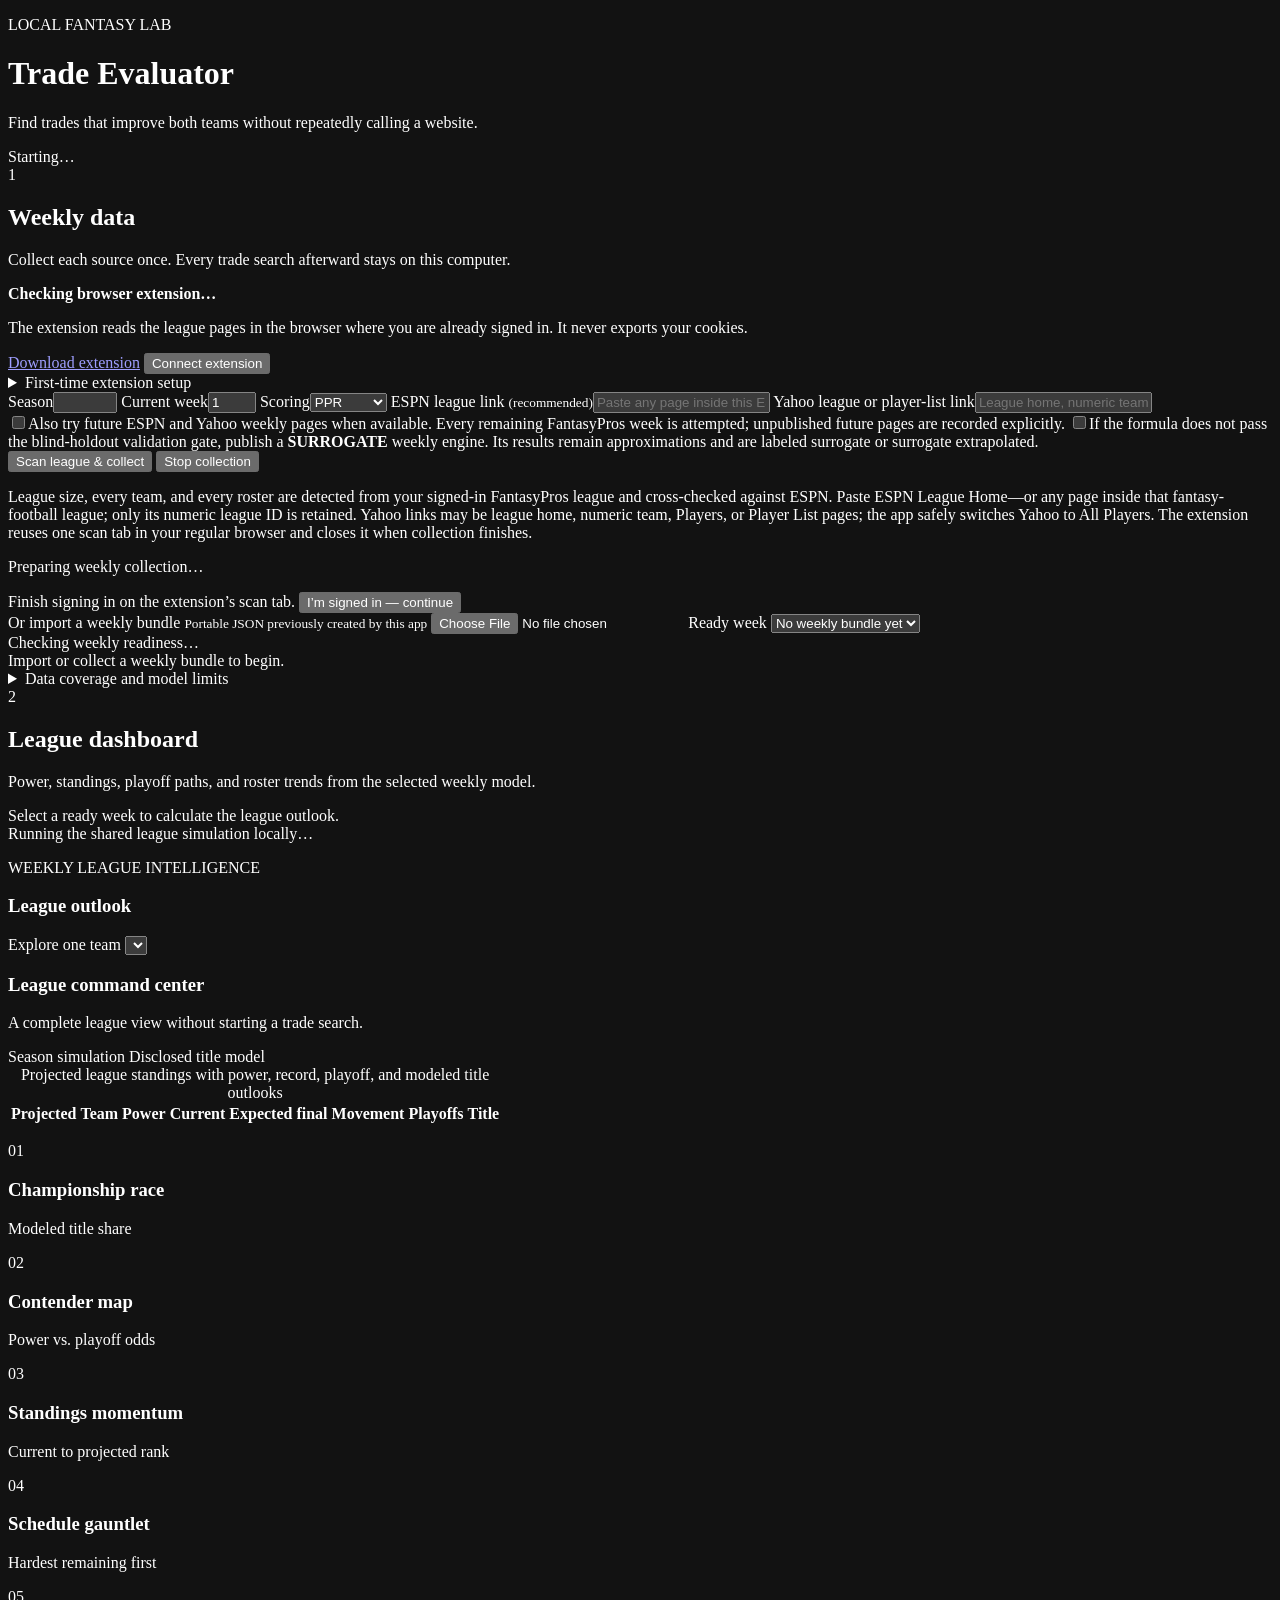
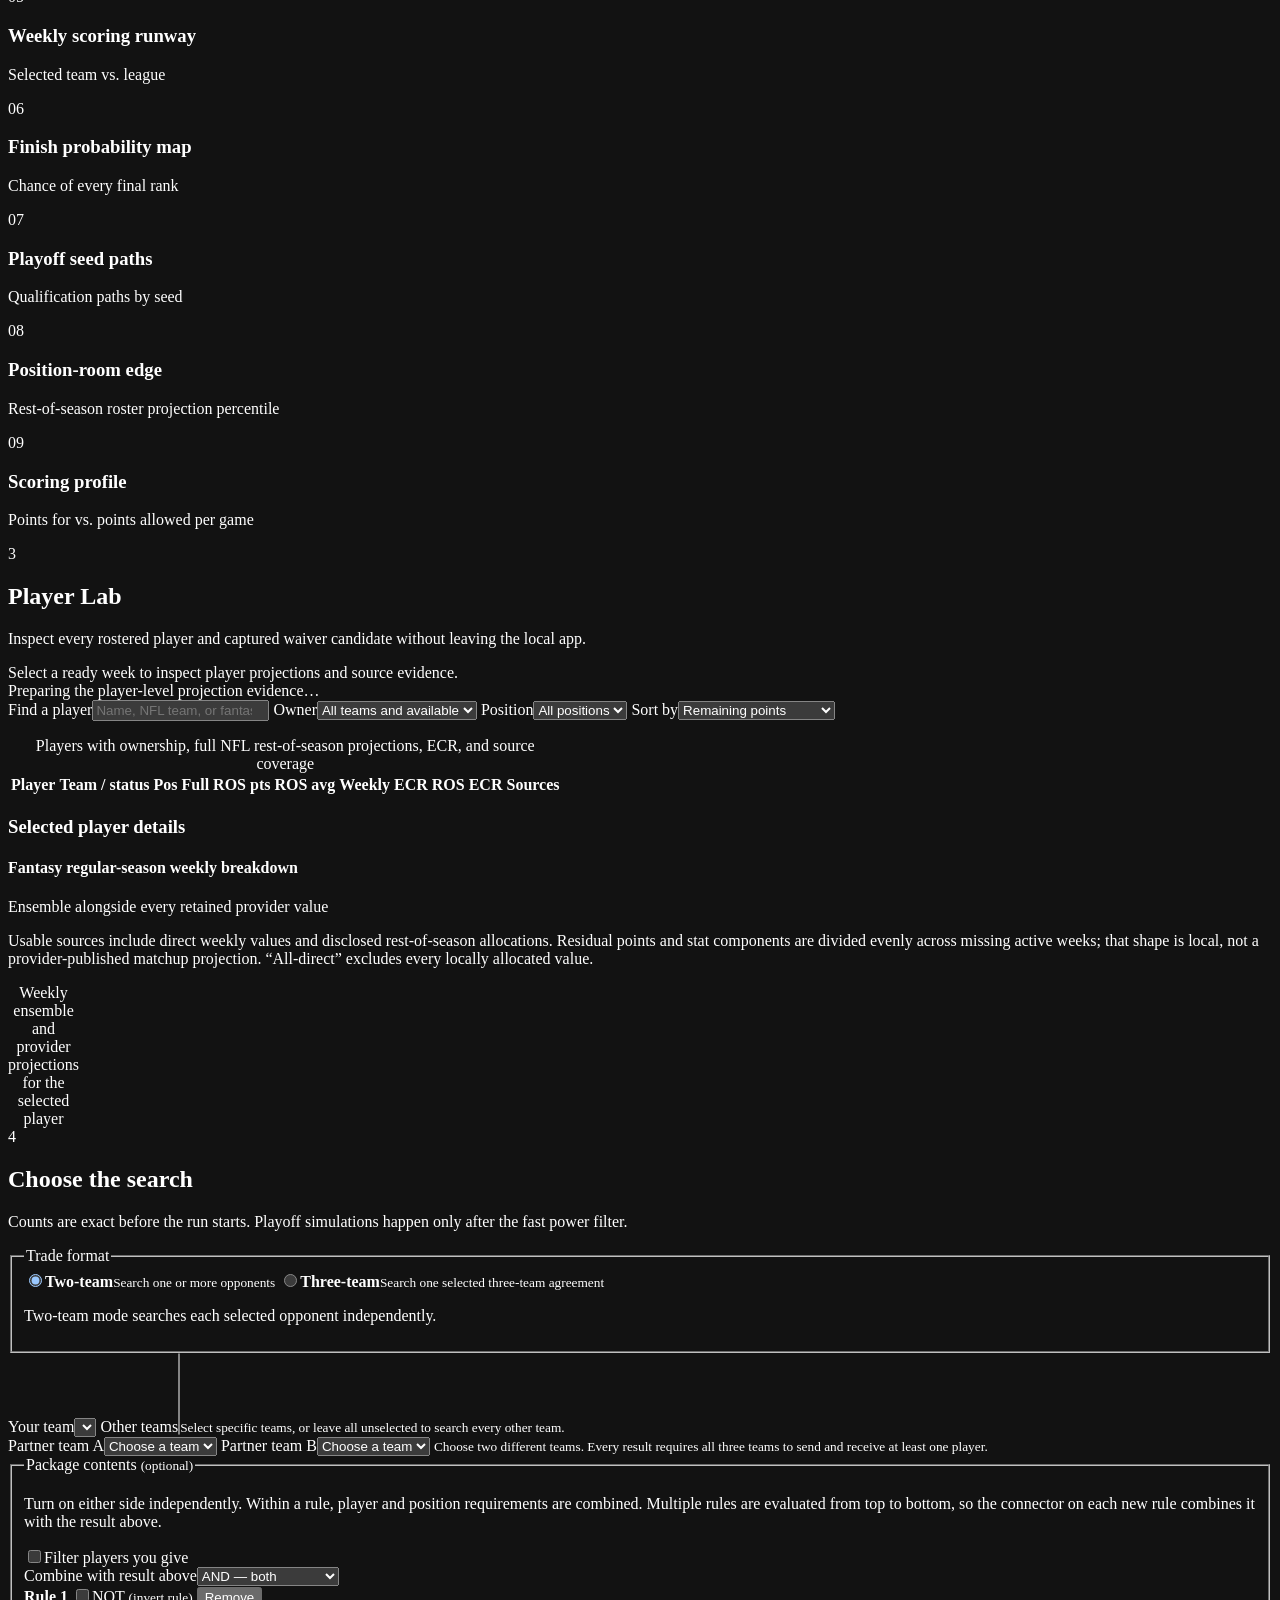
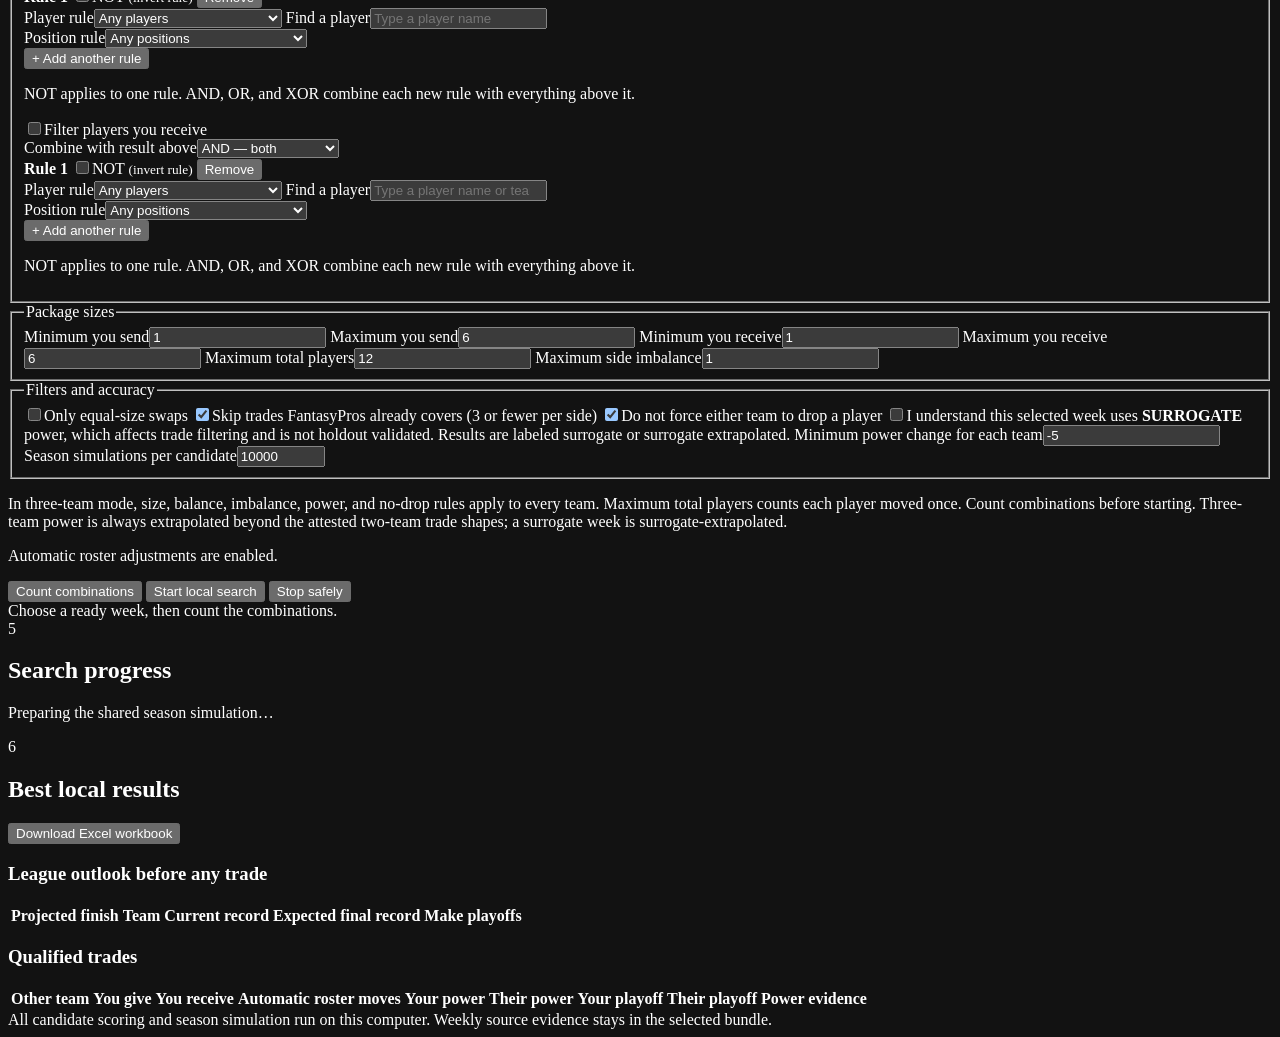
==== trade_snapshot/web_assets/index.html @ 56c1c590 "Harden weekly data contracts and provenance" ====
<!doctype html>
<html lang="en">
<head>
  <meta charset="utf-8">
  <meta name="viewport" content="width=device-width,initial-scale=1">
  <meta name="color-scheme" content="dark">
  <meta name="theme-color" content="#071014">
  <meta name="app-token" content="__APP_TOKEN__">
  <title>Fantasy Trade Evaluator</title>
  <link rel="stylesheet" href="/styles.css">
  <link rel="stylesheet" href="/dashboard.css">
  <link rel="stylesheet" href="/player_lab.css">
</head>
<body>
  <header class="topbar">
    <div>
      <p class="eyebrow">LOCAL FANTASY LAB</p>
      <h1>Trade Evaluator</h1>
      <p class="subtitle">Find trades that improve both teams without repeatedly calling a website.</p>
    </div>
    <div id="health" class="status-pill">Starting…</div>
  </header>

  <main>
    <div id="errorBanner" class="error-banner hidden" role="alert"></div>

    <section class="panel source-panel">
      <div class="section-heading">
        <div><span class="step">1</span><h2>Weekly data</h2></div>
        <p>Collect each source once. Every trade search afterward stays on this computer.</p>
      </div>

      <div class="browser-bridge" aria-live="polite">
        <div>
          <div class="bridge-title"><span id="extensionDot" class="bridge-dot"></span><strong id="extensionStatus">Checking browser extension…</strong></div>
          <p id="extensionHelp">The extension reads the league pages in the browser where you are already signed in. It never exports your cookies.</p>
          <p id="extensionPairCode" class="pair-code hidden"></p>
        </div>
        <div class="bridge-actions">
          <a class="button-link secondary" href="/browser-extension.zip" download>Download extension</a>
          <button id="connectExtensionButton" type="button" class="primary">Connect extension</button>
        </div>
      </div>
      <details class="extension-setup">
        <summary>First-time extension setup</summary>
        <ol>
          <li>Download the extension and extract the ZIP to a folder you will keep.</li>
          <li>Open <strong>chrome://extensions</strong> in Chrome, turn on <strong>Developer mode</strong>, and choose <strong>Load unpacked</strong>.</li>
          <li>Select the extracted folder—the one containing <strong>manifest.json</strong>—then return here and click <strong>Connect extension</strong>.</li>
          <li>Open the extension from Chrome’s Extensions menu, confirm that its four-character code matches the code shown here, and choose <strong>Pair with app</strong>.</li>
          <li>Before scanning, sign in to FantasyPros, ESPN, and Yahoo normally in this same browser, then close those sign-in tabs.</li>
        </ol>
        <p>Microsoft Edge works too: use <strong>edge://extensions</strong> and the same steps.</p>
      </details>

      <form id="collectionForm" class="collection-form">
        <div class="collection-grid">
          <label><span>Season</span><input id="collectionSeason" type="number" min="2012" max="9999" required></label>
          <label><span>Current week</span><input id="collectionWeek" type="number" min="1" max="25" value="1" required></label>
          <label><span>Scoring</span><select id="collectionScoring"><option value="PPR">PPR</option><option value="HALF">Half PPR</option><option value="STD">Standard</option></select></label>
          <label class="wide-field"><span>ESPN league link <small>(recommended)</small></span><input id="hostLeagueUrl" type="url" placeholder="Paste any page inside this ESPN Fantasy Football league"></label>
          <label class="wide-field"><span>Yahoo league or player-list link</span><input id="yahooProjectionUrl" type="url" placeholder="League home, numeric team, Players, or Player List page" required></label>
        </div>
        <div class="collection-actions">
          <label class="check"><input id="includeFutureWeekly" type="checkbox"><span>Also try future ESPN and Yahoo weekly pages when available. Every remaining FantasyPros week is attempted; unpublished future pages are recorded explicitly.</span></label>
          <label class="check surrogate-consent"><input id="allowSurrogatePower" type="checkbox"><span>If the formula does not pass the blind-holdout validation gate, publish a <strong>SURROGATE</strong> weekly engine. Its results remain approximations and are labeled surrogate or surrogate extrapolated.</span></label>
          <div class="action-row compact-actions">
            <button id="collectButton" type="submit" class="primary">Scan league &amp; collect</button>
            <button id="cancelCollectionButton" type="button" class="danger hidden">Stop collection</button>
          </div>
        </div>
        <p class="field-help">League size, every team, and every roster are detected from your signed-in FantasyPros league and cross-checked against ESPN. Paste ESPN League Home—or any page inside that fantasy-football league; only its numeric league ID is retained. Yahoo links may be league home, numeric team, Players, or Player List pages; the app safely switches Yahoo to All Players. The extension reuses one scan tab in your regular browser and closes it when collection finishes.</p>
      </form>

      <div id="collectionProgress" class="collection-progress hidden" aria-live="polite">
        <div class="progress-track"><div id="collectionProgressBar" class="progress-bar"></div></div>
        <p id="collectionProgressText">Preparing weekly collection…</p>
        <div id="signInPrompt" class="sign-in-prompt hidden">
          <span id="signInPromptText">Finish signing in on the extension’s scan tab.</span>
          <button id="confirmSignInButton" type="button" class="secondary">I’m signed in — continue</button>
        </div>
      </div>

      <div class="source-grid">
        <label class="file-card">
          <span>Or import a weekly bundle</span>
          <small>Portable JSON previously created by this app</small>
          <input id="bundleFile" type="file" accept="application/json,.json">
        </label>
        <label>
          <span>Ready week</span>
          <select id="bundleSelect"><option value="">No weekly bundle yet</option></select>
        </label>
        <div>
          <div id="readiness" class="readiness not-ready" aria-live="polite">Checking weekly readiness…</div>
          <div id="bundleSummary" class="bundle-summary">Import or collect a weekly bundle to begin.</div>
        </div>
      </div>
      <details id="bundleDataReadiness" class="bundle-data-readiness hidden">
        <summary>Data coverage and model limits</summary>
        <div id="bundleDataReadinessContent" class="bundle-data-readiness-content"></div>
      </details>
    </section>

    <section id="dashboardPanel" class="panel dashboard-panel" aria-labelledby="dashboardHeading">
      <div class="section-heading dashboard-heading">
        <div><span class="step">2</span><h2 id="dashboardHeading">League dashboard</h2></div>
        <p>Power, standings, playoff paths, and roster trends from the selected weekly model.</p>
      </div>

      <div id="dashboardEmpty" class="dashboard-state" aria-live="polite">
        Select a ready week to calculate the league outlook.
      </div>
      <div id="dashboardLoading" class="dashboard-state dashboard-loading hidden" aria-live="polite">
        <span class="dashboard-spinner" aria-hidden="true"></span>
        <span>Running the shared league simulation locally…</span>
      </div>
      <div id="dashboardContent" class="dashboard-content hidden">
        <div class="dashboard-toolbar">
          <div>
            <p class="dashboard-kicker">WEEKLY LEAGUE INTELLIGENCE</p>
            <h3 id="dashboardTitle">League outlook</h3>
            <p id="dashboardSubtitle" class="dashboard-subtitle"></p>
          </div>
          <label class="dashboard-team-picker">
            <span>Explore one team</span>
            <select id="dashboardTeamSelect"></select>
          </label>
        </div>

        <div id="dashboardKpis" class="dashboard-kpis" aria-label="League summary"></div>

        <div class="dashboard-table-heading">
          <div>
            <h3>League command center</h3>
            <p>A complete league view without starting a trade search.</p>
          </div>
          <div class="dashboard-legend"><span class="legend-dot direct"></span>Season simulation <span class="legend-dot modeled"></span>Disclosed title model</div>
        </div>
        <div class="table-wrap dashboard-table-wrap" role="region" aria-label="Projected league standings; scroll horizontally for all columns" tabindex="0">
          <table class="dashboard-table">
            <caption class="dashboard-sr-only">Projected league standings with power, record, playoff, and modeled title outlooks</caption>
            <thead>
              <tr><th>Projected</th><th>Team</th><th>Power</th><th>Current</th><th>Expected final</th><th>Movement</th><th>Playoffs</th><th>Title</th></tr>
            </thead>
            <tbody id="dashboardStandingsBody"></tbody>
          </table>
        </div>

        <div class="dashboard-grid">
          <article class="dashboard-card" aria-labelledby="titleRaceHeading">
            <div class="chart-heading"><div><p class="chart-number">01</p><h3 id="titleRaceHeading">Championship race</h3></div><p>Modeled title share</p></div>
            <div id="titleRaceChart" class="chart-body"></div>
          </article>
          <article class="dashboard-card" aria-labelledby="contenderHeading">
            <div class="chart-heading"><div><p class="chart-number">02</p><h3 id="contenderHeading">Contender map</h3></div><p>Power vs. playoff odds</p></div>
            <div id="contenderChart" class="chart-body chart-svg" role="region" aria-label="Scrollable contender chart" tabindex="0"></div>
          </article>
          <article class="dashboard-card" aria-labelledby="momentumHeading">
            <div class="chart-heading"><div><p class="chart-number">03</p><h3 id="momentumHeading">Standings momentum</h3></div><p>Current to projected rank</p></div>
            <div id="standingsMovementChart" class="chart-body"></div>
          </article>
          <article class="dashboard-card" aria-labelledby="scheduleHeading">
            <div class="chart-heading"><div><p class="chart-number">04</p><h3 id="scheduleHeading">Schedule gauntlet</h3></div><p>Hardest remaining first</p></div>
            <div id="scheduleChart" class="chart-body"></div>
          </article>
          <article class="dashboard-card dashboard-card-wide" aria-labelledby="weeklyScoringHeading">
            <div class="chart-heading"><div><p class="chart-number">05</p><h3 id="weeklyScoringHeading">Weekly scoring runway</h3></div><p id="weeklyChartLabel">Selected team vs. league</p></div>
            <div id="weeklyScoringChart" class="chart-body chart-svg" role="region" aria-label="Scrollable weekly scoring chart" tabindex="0"></div>
          </article>
          <article class="dashboard-card dashboard-card-wide" aria-labelledby="finishMapHeading">
            <div class="chart-heading"><div><p class="chart-number">06</p><h3 id="finishMapHeading">Finish probability map</h3></div><p>Chance of every final rank</p></div>
            <div id="finishHeatmap" class="chart-body heatmap-wrap" role="region" aria-label="Scrollable final rank probability table" tabindex="0"></div>
          </article>
          <article class="dashboard-card dashboard-card-wide" aria-labelledby="seedMapHeading">
            <div class="chart-heading"><div><p class="chart-number">07</p><h3 id="seedMapHeading">Playoff seed paths</h3></div><p>Qualification paths by seed</p></div>
            <div id="seedHeatmap" class="chart-body heatmap-wrap" role="region" aria-label="Scrollable playoff seed probability table" tabindex="0"></div>
          </article>
          <article class="dashboard-card dashboard-card-wide" aria-labelledby="positionEdgeHeading">
            <div class="chart-heading"><div><p class="chart-number">08</p><h3 id="positionEdgeHeading">Position-room edge</h3></div><p>Rest-of-season roster projection percentile</p></div>
            <div id="positionHeatmap" class="chart-body heatmap-wrap" role="region" aria-label="Scrollable position projection percentile table" tabindex="0"></div>
          </article>
          <article class="dashboard-card dashboard-card-wide" aria-labelledby="scoringProfileHeading">
            <div class="chart-heading"><div><p class="chart-number">09</p><h3 id="scoringProfileHeading">Scoring profile</h3></div><p>Points for vs. points allowed per game</p></div>
            <div id="pointsProfileChart" class="chart-body chart-svg" role="region" aria-label="Scrollable scoring profile chart" tabindex="0"></div>
          </article>
        </div>

        <p id="dashboardMethodNote" class="dashboard-method-note"></p>
      </div>
    </section>

    <section id="playerLabPanel" class="panel player-lab-panel" aria-labelledby="playerLabHeading">
      <div class="section-heading">
        <div><span class="step">3</span><h2 id="playerLabHeading">Player Lab</h2></div>
        <p>Inspect every rostered player and captured waiver candidate without leaving the local app.</p>
      </div>

      <div id="playerLabEmpty" class="player-lab-state" aria-live="polite">
        Select a ready week to inspect player projections and source evidence.
      </div>
      <div id="playerLabLoading" class="player-lab-state player-lab-loading hidden" aria-live="polite">
        <span class="player-lab-spinner" aria-hidden="true"></span>
        <span>Preparing the player-level projection evidence…</span>
      </div>
      <div id="playerLabContent" class="player-lab-content hidden">
        <div id="playerLabFreshness" class="player-lab-freshness" aria-label="Projection source freshness"></div>

        <div class="player-lab-filters" role="search" aria-label="Filter the Player Lab">
          <label class="player-lab-search"><span>Find a player</span><input id="playerLabSearch" type="search" autocomplete="off" placeholder="Name, NFL team, or fantasy team"></label>
          <label><span>Owner</span><select id="playerLabOwnerFilter"><option value="all">All teams and available</option></select></label>
          <label><span>Position</span><select id="playerLabPositionFilter"><option value="all">All positions</option></select></label>
          <label><span>Sort by</span><select id="playerLabSort"><option value="remaining_points">Remaining points</option><option value="weekly_ecr">Weekly ECR</option><option value="rest_of_season_ecr">ROS ECR</option><option value="disagreement">Provider disagreement</option><option value="name">Player name</option></select></label>
        </div>

        <p id="playerLabCount" class="player-lab-count" aria-live="polite"></p>
        <div class="player-lab-layout">
          <div class="table-wrap player-lab-master-wrap" role="region" aria-label="Scrollable Player Lab results" tabindex="0">
            <table class="player-lab-master">
              <caption class="player-lab-sr-only">Players with ownership, full NFL rest-of-season projections, ECR, and source coverage</caption>
              <thead><tr><th>Player</th><th>Team / status</th><th>Pos</th><th>Full ROS pts</th><th>ROS avg</th><th>Weekly ECR</th><th>ROS ECR</th><th>Sources</th></tr></thead>
              <tbody id="playerLabTableBody"></tbody>
            </table>
          </div>

          <article class="player-lab-detail-card" aria-labelledby="playerLabDetailHeading">
            <h3 id="playerLabDetailHeading" class="player-lab-sr-only">Selected player details</h3>
            <div id="playerLabDetail" class="player-lab-detail" aria-live="polite"></div>
            <div class="player-lab-grid-heading"><h4>Fantasy regular-season weekly breakdown</h4><p>Ensemble alongside every retained provider value</p></div>
            <p class="player-lab-coverage-note">Usable sources include direct weekly values and disclosed rest-of-season allocations. Residual points and stat components are divided evenly across missing active weeks; that shape is local, not a provider-published matchup projection. “All-direct” excludes every locally allocated value.</p>
            <div class="table-wrap player-lab-weekly-wrap" role="region" aria-label="Scrollable weekly projection breakdown" tabindex="0">
              <table class="player-lab-weekly">
                <caption class="player-lab-sr-only">Weekly ensemble and provider projections for the selected player</caption>
                <thead><tr id="playerLabProviderHead"></tr></thead>
                <tbody id="playerLabWeeklyBody"></tbody>
              </table>
            </div>
            <div id="playerLabRosSources" class="player-lab-ros-sources"></div>
            <div id="playerLabRawStats" class="player-lab-raw-stats" aria-label="Retained raw projected statistics"></div>
          </article>
        </div>
      </div>
    </section>

    <section class="panel">
      <div class="section-heading">
        <div><span class="step">4</span><h2>Choose the search</h2></div>
        <p>Counts are exact before the run starts. Playoff simulations happen only after the fast power filter.</p>
      </div>
      <form id="searchForm">
        <fieldset class="trade-format-picker">
          <legend>Trade format</legend>
          <div class="trade-format-options" role="radiogroup" aria-describedby="tradeFormatHelp">
            <label class="format-option"><input id="twoTeamFormat" name="tradeFormat" type="radio" value="two_team" checked><span><strong>Two-team</strong><small>Search one or more opponents</small></span></label>
            <label class="format-option"><input id="threeTeamFormat" name="tradeFormat" type="radio" value="three_team"><span><strong>Three-team</strong><small>Search one selected three-team agreement</small></span></label>
          </div>
          <p id="tradeFormatHelp" class="field-help">Two-team mode searches each selected opponent independently.</p>
        </fieldset>

        <div class="form-grid identity-grid">
          <label><span>Your team</span><select id="primaryTeam" required></select></label>
          <label id="twoTeamCounterpartyField"><span>Other teams</span><select id="counterparties" multiple size="5"></select><small>Select specific teams, or leave all unselected to search every other team.</small></label>
          <div id="threeTeamPartners" class="three-team-partners hidden">
            <label><span>Partner team A</span><select id="partnerTeamA"><option value="">Choose a team</option></select></label>
            <label><span>Partner team B</span><select id="partnerTeamB"><option value="">Choose a team</option></select></label>
            <small>Choose two different teams. Every result requires all three teams to send and receive at least one player.</small>
          </div>
        </div>

        <fieldset class="package-filters">
          <legend>Package contents <small>(optional)</small></legend>
          <p class="filter-intro">Turn on either side independently. Within a rule, player and position requirements are combined. Multiple rules are evaluated from top to bottom, so the connector on each new rule combines it with the result above.</p>
          <div class="package-filter-grid">
            <section class="package-filter-card" data-filter-side="outgoing">
              <label class="check filter-toggle"><input id="outgoingFilterEnabled" type="checkbox"><span>Filter players you give</span></label>
              <div class="package-filter-controls" id="outgoingFilterControls">
                <div id="outgoingFilterClauses" class="filter-clauses">
                  <section class="filter-clause" data-filter-clause>
                    <label class="filter-connector hidden"><span>Combine with result above</span><select data-filter-role="connector"><option value="and">AND — both</option><option value="or">OR — either or both</option><option value="xor">XOR — exactly one</option></select></label>
                    <div class="filter-clause-heading">
                      <strong data-filter-role="rule-label">Rule 1</strong>
                      <label class="check filter-not"><input id="outgoingFilterNot" data-filter-role="not" type="checkbox"><span>NOT <small>(invert rule)</small></span></label>
                      <button class="danger compact hidden" data-filter-action="remove" type="button">Remove</button>
                    </div>
                    <label><span>Player rule</span><select id="outgoingPlayerMode" data-filter-role="player-mode"><option value="any">Any players</option><option value="include">Must include all selected</option><option value="only">Exactly the selected players</option><option value="exclude">Exclude all selected</option></select></label>
                    <label><span>Find a player</span><input id="outgoingPlayerSearch" data-filter-role="player-search" type="search" placeholder="Type a player name"></label>
                    <div id="outgoingPlayerChoices" class="filter-choice-list" data-filter-role="player-choices" role="group" aria-label="Players you give in rule 1"></div>
                    <label><span>Position rule</span><select id="outgoingPositionMode" data-filter-role="position-mode"><option value="any">Any positions</option><option value="include">Must include each selected</option><option value="only">Only the selected positions</option><option value="exclude">Exclude the selected positions</option></select></label>
                    <div id="outgoingPositionChoices" class="position-choices" data-filter-role="position-choices" role="group" aria-label="Positions you give in rule 1"></div>
                  </section>
                </div>
                <button id="outgoingAddFilterClause" class="secondary add-filter-clause" data-filter-action="add" type="button">+ Add another rule</button>
                <p class="filter-evaluation-help">NOT applies to one rule. AND, OR, and XOR combine each new rule with everything above it.</p>
              </div>
            </section>

            <section class="package-filter-card" data-filter-side="incoming">
              <label class="check filter-toggle"><input id="incomingFilterEnabled" type="checkbox"><span>Filter players you receive</span></label>
              <div class="package-filter-controls" id="incomingFilterControls">
                <div id="incomingFilterClauses" class="filter-clauses">
                  <section class="filter-clause" data-filter-clause>
                    <label class="filter-connector hidden"><span>Combine with result above</span><select data-filter-role="connector"><option value="and">AND — both</option><option value="or">OR — either or both</option><option value="xor">XOR — exactly one</option></select></label>
                    <div class="filter-clause-heading">
                      <strong data-filter-role="rule-label">Rule 1</strong>
                      <label class="check filter-not"><input id="incomingFilterNot" data-filter-role="not" type="checkbox"><span>NOT <small>(invert rule)</small></span></label>
                      <button class="danger compact hidden" data-filter-action="remove" type="button">Remove</button>
                    </div>
                    <label><span>Player rule</span><select id="incomingPlayerMode" data-filter-role="player-mode"><option value="any">Any players</option><option value="include">Must include all selected</option><option value="only">Exactly the selected players</option><option value="exclude">Exclude all selected</option></select></label>
                    <label><span>Find a player</span><input id="incomingPlayerSearch" data-filter-role="player-search" type="search" placeholder="Type a player name or team"></label>
                    <div id="incomingPlayerChoices" class="filter-choice-list" data-filter-role="player-choices" role="group" aria-label="Players you receive in rule 1"></div>
                    <label><span>Position rule</span><select id="incomingPositionMode" data-filter-role="position-mode"><option value="any">Any positions</option><option value="include">Must include each selected</option><option value="only">Only the selected positions</option><option value="exclude">Exclude the selected positions</option></select></label>
                    <div id="incomingPositionChoices" class="position-choices" data-filter-role="position-choices" role="group" aria-label="Positions you receive in rule 1"></div>
                  </section>
                </div>
                <button id="incomingAddFilterClause" class="secondary add-filter-clause" data-filter-action="add" type="button">+ Add another rule</button>
                <p class="filter-evaluation-help">NOT applies to one rule. AND, OR, and XOR combine each new rule with everything above it.</p>
              </div>
            </section>
          </div>
        </fieldset>

        <div class="rule-grid">
          <fieldset>
            <legend>Package sizes</legend>
            <div class="two-up">
              <label><span id="minOutgoingLabel">Minimum you send</span><input id="minOutgoing" type="number" min="1" value="1"></label>
              <label><span id="maxOutgoingLabel">Maximum you send</span><input id="maxOutgoing" type="number" min="1" value="6"></label>
              <label><span id="minIncomingLabel">Minimum you receive</span><input id="minIncoming" type="number" min="1" value="1"></label>
              <label><span id="maxIncomingLabel">Maximum you receive</span><input id="maxIncoming" type="number" min="1" value="6"></label>
              <label><span>Maximum total players</span><input id="maxTotal" type="number" min="2" value="12"></label>
              <label><span>Maximum side imbalance</span><input id="maxImbalance" type="number" min="0" value="1"></label>
            </div>
          </fieldset>

          <fieldset>
            <legend>Filters and accuracy</legend>
            <label class="check"><input id="balancedOnly" type="checkbox"><span>Only equal-size swaps</span></label>
            <label id="skipSmallRow" class="check"><input id="skipSmall" type="checkbox" checked><span>Skip trades FantasyPros already covers (3 or fewer per side)</span></label>
            <label class="check"><input id="noDrops" type="checkbox" checked><span id="noDropsLabel">Do not force either team to drop a player</span></label>
            <label id="surrogateSearchConsentRow" class="check surrogate-consent hidden"><input id="acceptSurrogateSearch" type="checkbox"><span>I understand this selected week uses <strong>SURROGATE</strong> power, which affects trade filtering and is not holdout validated. Results are labeled surrogate or surrogate extrapolated.</span></label>
            <label><span>Minimum power change for each team</span><input id="powerFloor" type="number" step="0.1" value="-5"></label>
            <label><span>Season simulations per candidate</span><input id="scenarioCount" type="number" min="100" max="1000000" step="100" value="10000"></label>
          </fieldset>
        </div>
        <p id="threeTeamRulesHelp" class="field-help three-team-rules hidden">In three-team mode, size, balance, imbalance, power, and no-drop rules apply to every team. Maximum total players counts each player moved once. Count combinations before starting. Three-team power is always extrapolated beyond the attested two-team trade shapes; a surrogate week is surrogate-extrapolated.</p>
        <p id="freeAgentAllocationHelp" class="field-help roster-adjustment-warning hidden">Automatic roster adjustments are enabled. <span id="freeAgentAllocationPolicy"></span></p>

        <div class="action-row">
          <button id="estimateButton" type="button" class="secondary">Count combinations</button>
          <button id="startButton" type="submit" class="primary">Start local search</button>
          <button id="cancelButton" type="button" class="danger hidden">Stop safely</button>
        </div>
      </form>
      <div id="estimate" class="estimate">Choose a ready week, then count the combinations.</div>
    </section>

    <section id="progressPanel" class="panel hidden">
      <div class="section-heading">
        <div><span class="step">5</span><h2>Search progress</h2></div>
        <p id="progressText">Preparing the shared season simulation…</p>
      </div>
      <div class="progress-track"><div id="progressBar" class="progress-bar"></div></div>
      <div id="progressStats" class="stat-row"></div>
    </section>

    <section id="resultsPanel" class="panel hidden">
      <div class="section-heading results-heading">
        <div><span class="step">6</span><h2>Best local results</h2></div>
        <button id="exportButton" class="primary">Download Excel workbook</button>
      </div>
      <p id="resultsNote" class="results-note"></p>
      <h3 class="table-title">League outlook before any trade</h3>
      <div class="table-wrap outlook-table">
        <table>
          <thead><tr><th>Projected finish</th><th>Team</th><th>Current record</th><th>Expected final record</th><th>Make playoffs</th></tr></thead>
          <tbody id="outlookBody"></tbody>
        </table>
      </div>
      <h3 class="table-title">Qualified trades</h3>
      <div class="table-wrap">
        <table>
          <thead><tr id="resultsHeaderRow"><th>Other team</th><th>You give</th><th>You receive</th><th>Automatic roster moves</th><th>Your power</th><th>Their power</th><th>Your playoff</th><th>Their playoff</th><th>Power evidence</th></tr></thead>
          <tbody id="resultsBody"></tbody>
        </table>
      </div>
    </section>
  </main>

  <footer>All candidate scoring and season simulation run on this computer. Weekly source evidence stays in the selected bundle.</footer>
  <script src="/dashboard_charts.js" defer></script>
  <script src="/dashboard_ui.js" defer></script>
  <script src="/player_lab_ui.js" defer></script>
  <script src="/three_way_ui.js" defer></script>
  <script src="/trade_filter_ui.js" defer></script>
  <script src="/app.js" defer></script>
</body>
</html>
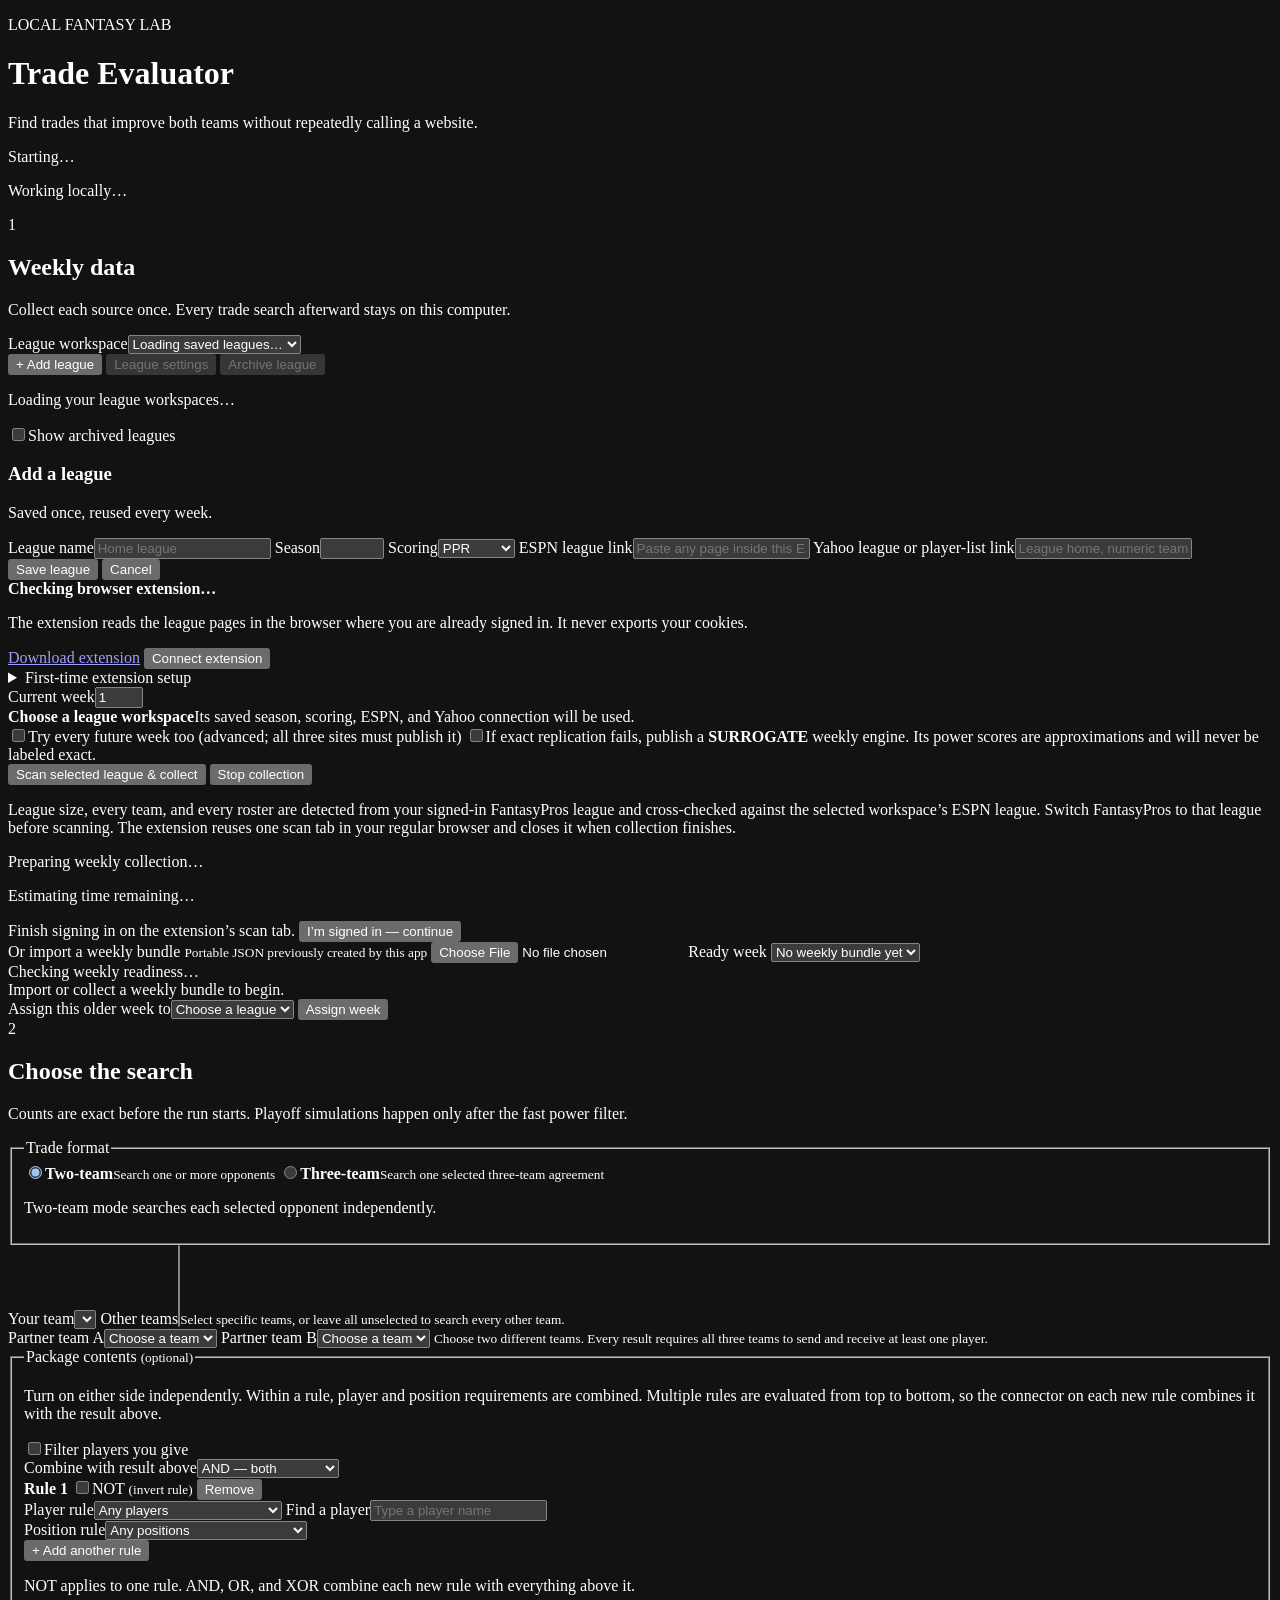
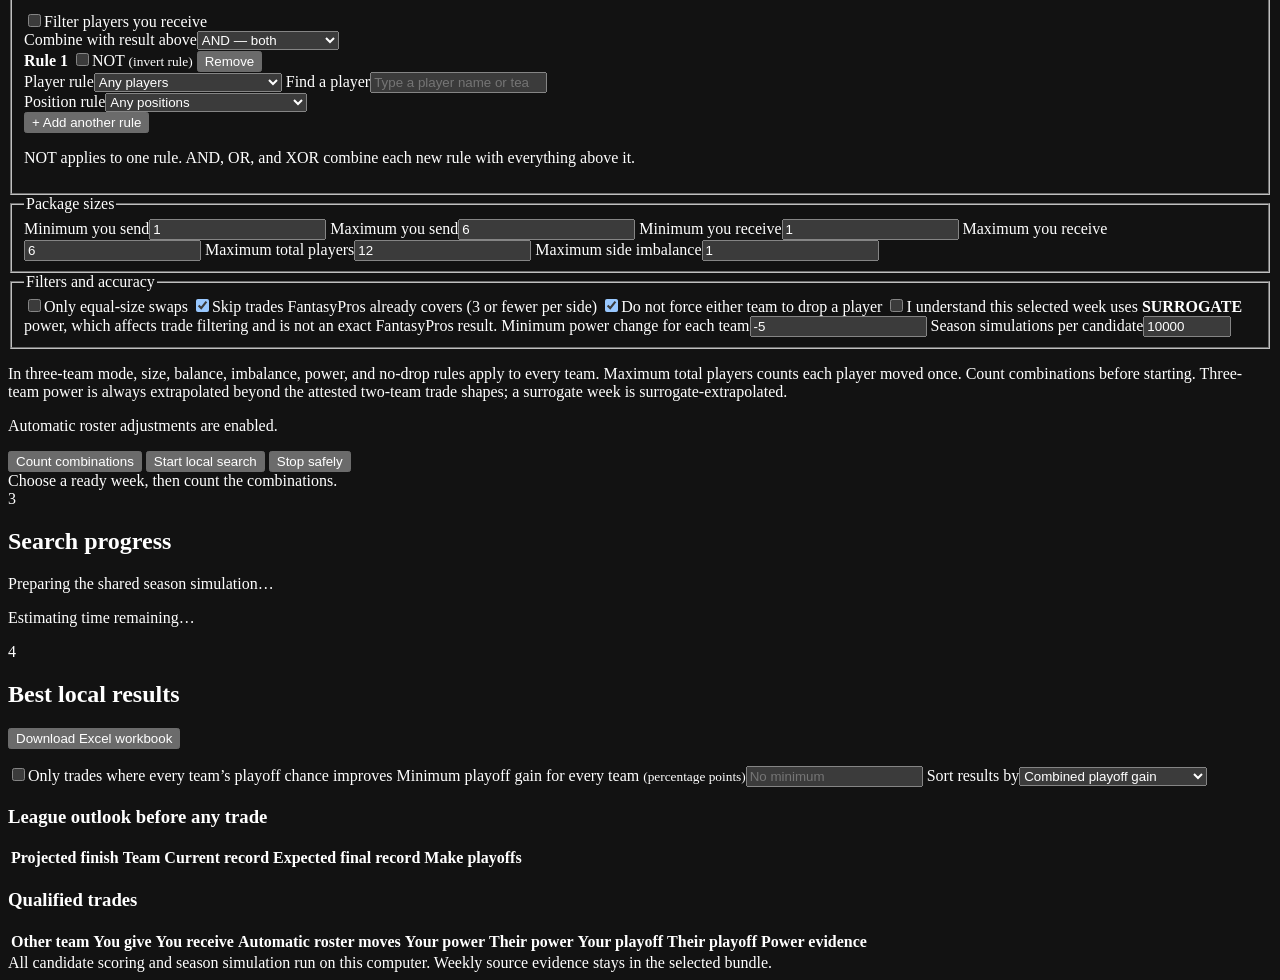
==== commit 237e38d8: "Checkpoint league workspaces and progress UI" ====
--- a/trade_snapshot/web_assets/index.html
+++ b/trade_snapshot/web_assets/index.html
@@ -8,8 +8,6 @@
   <meta name="app-token" content="__APP_TOKEN__">
   <title>Fantasy Trade Evaluator</title>
   <link rel="stylesheet" href="/styles.css">
-  <link rel="stylesheet" href="/dashboard.css">
-  <link rel="stylesheet" href="/player_lab.css">
 </head>
 <body>
   <header class="topbar">
@@ -23,12 +21,47 @@
 
   <main>
     <div id="errorBanner" class="error-banner hidden" role="alert"></div>
+    <section id="operationProgress" class="operation-progress hidden">
+      <div id="operationProgressTrack" class="progress-track" aria-label="Current operation progress"><div id="operationProgressBar" class="progress-bar"></div></div>
+      <p id="operationProgressText">Working locally…</p>
+    </section>
 
     <section class="panel source-panel">
       <div class="section-heading">
         <div><span class="step">1</span><h2>Weekly data</h2></div>
         <p>Collect each source once. Every trade search afterward stays on this computer.</p>
       </div>
+
+      <div class="league-workspace">
+        <div class="league-toolbar">
+          <label><span>League workspace</span><select id="leagueSelect"><option value="">Loading saved leagues…</option></select></label>
+          <div class="league-actions">
+            <button id="addLeagueButton" type="button" class="primary">+ Add league</button>
+            <button id="editLeagueButton" type="button" class="secondary" disabled>League settings</button>
+            <button id="archiveLeagueButton" type="button" class="secondary" disabled>Archive league</button>
+          </div>
+        </div>
+        <div class="league-meta-row">
+          <p id="leagueMeta">Loading your league workspaces…</p>
+          <label class="check compact-check"><input id="showArchivedLeagues" type="checkbox"><span>Show archived leagues</span></label>
+        </div>
+      </div>
+
+      <form id="leagueEditor" class="league-editor hidden">
+        <div class="subsection-heading"><h3 id="leagueEditorTitle">Add a league</h3><p>Saved once, reused every week.</p></div>
+        <div class="collection-grid">
+          <label><span>League name</span><input id="leagueName" type="text" maxlength="120" placeholder="Home league" required></label>
+          <label><span>Season</span><input id="collectionSeason" type="number" min="2012" max="9999" required></label>
+          <label><span>Scoring</span><select id="collectionScoring"><option value="PPR">PPR</option><option value="HALF">Half PPR</option><option value="STD">Standard</option></select></label>
+          <span></span>
+          <label class="wide-field"><span>ESPN league link</span><input id="hostLeagueUrl" type="url" placeholder="Paste any page inside this ESPN Fantasy Football league" required></label>
+          <label class="wide-field"><span>Yahoo league or player-list link</span><input id="yahooProjectionUrl" type="url" placeholder="League home, numeric team, Players, or Player List page" required></label>
+        </div>
+        <div class="action-row compact-actions">
+          <button id="saveLeagueButton" type="submit" class="primary">Save league</button>
+          <button id="cancelLeagueEditButton" type="button" class="secondary">Cancel</button>
+        </div>
+      </form>
 
       <div class="browser-bridge" aria-live="polite">
         <div>
@@ -46,7 +79,7 @@
         <ol>
           <li>Download the extension and extract the ZIP to a folder you will keep.</li>
           <li>Open <strong>chrome://extensions</strong> in Chrome, turn on <strong>Developer mode</strong>, and choose <strong>Load unpacked</strong>.</li>
-          <li>Select the extracted folder—the one containing <strong>manifest.json</strong>—then return here and click <strong>Connect extension</strong>.</li>
+          <li>Select the extracted folder—the one containing <strong>manifest.json</strong>—then return here, refresh this page once, and click <strong>Connect extension</strong>.</li>
           <li>Open the extension from Chrome’s Extensions menu, confirm that its four-character code matches the code shown here, and choose <strong>Pair with app</strong>.</li>
           <li>Before scanning, sign in to FantasyPros, ESPN, and Yahoo normally in this same browser, then close those sign-in tabs.</li>
         </ol>
@@ -55,26 +88,24 @@
 
       <form id="collectionForm" class="collection-form">
         <div class="collection-grid">
-          <label><span>Season</span><input id="collectionSeason" type="number" min="2012" max="9999" required></label>
           <label><span>Current week</span><input id="collectionWeek" type="number" min="1" max="25" value="1" required></label>
-          <label><span>Scoring</span><select id="collectionScoring"><option value="PPR">PPR</option><option value="HALF">Half PPR</option><option value="STD">Standard</option></select></label>
-          <label class="wide-field"><span>ESPN league link <small>(recommended)</small></span><input id="hostLeagueUrl" type="url" placeholder="Paste any page inside this ESPN Fantasy Football league"></label>
-          <label class="wide-field"><span>Yahoo league or player-list link</span><input id="yahooProjectionUrl" type="url" placeholder="League home, numeric team, Players, or Player List page" required></label>
+          <div class="collection-profile-summary"><strong id="collectionLeagueName">Choose a league workspace</strong><span id="collectionLeagueDetails">Its saved season, scoring, ESPN, and Yahoo connection will be used.</span></div>
         </div>
         <div class="collection-actions">
-          <label class="check"><input id="includeFutureWeekly" type="checkbox"><span>Also try future ESPN and Yahoo weekly pages when available. Every remaining FantasyPros week is attempted; unpublished future pages are recorded explicitly.</span></label>
-          <label class="check surrogate-consent"><input id="allowSurrogatePower" type="checkbox"><span>If the formula does not pass the blind-holdout validation gate, publish a <strong>SURROGATE</strong> weekly engine. Its results remain approximations and are labeled surrogate or surrogate extrapolated.</span></label>
+          <label class="check"><input id="includeFutureWeekly" type="checkbox"><span>Try every future week too (advanced; all three sites must publish it)</span></label>
+          <label class="check surrogate-consent"><input id="allowSurrogatePower" type="checkbox"><span>If exact replication fails, publish a <strong>SURROGATE</strong> weekly engine. Its power scores are approximations and will never be labeled exact.</span></label>
           <div class="action-row compact-actions">
-            <button id="collectButton" type="submit" class="primary">Scan league &amp; collect</button>
+            <button id="collectButton" type="submit" class="primary">Scan selected league &amp; collect</button>
             <button id="cancelCollectionButton" type="button" class="danger hidden">Stop collection</button>
           </div>
         </div>
-        <p class="field-help">League size, every team, and every roster are detected from your signed-in FantasyPros league and cross-checked against ESPN. Paste ESPN League Home—or any page inside that fantasy-football league; only its numeric league ID is retained. Yahoo links may be league home, numeric team, Players, or Player List pages; the app safely switches Yahoo to All Players. The extension reuses one scan tab in your regular browser and closes it when collection finishes.</p>
+        <p class="field-help">League size, every team, and every roster are detected from your signed-in FantasyPros league and cross-checked against the selected workspace’s ESPN league. Switch FantasyPros to that league before scanning. The extension reuses one scan tab in your regular browser and closes it when collection finishes.</p>
       </form>
 
-      <div id="collectionProgress" class="collection-progress hidden" aria-live="polite">
-        <div class="progress-track"><div id="collectionProgressBar" class="progress-bar"></div></div>
+      <div id="collectionProgress" class="collection-progress hidden">
+        <div class="progress-track" aria-label="Weekly data collection progress"><div id="collectionProgressBar" class="progress-bar"></div></div>
         <p id="collectionProgressText">Preparing weekly collection…</p>
+        <p id="collectionTiming" class="timing-text">Estimating time remaining…</p>
         <div id="signInPrompt" class="sign-in-prompt hidden">
           <span id="signInPromptText">Finish signing in on the extension’s scan tab.</span>
           <button id="confirmSignInButton" type="button" class="secondary">I’m signed in — continue</button>
@@ -94,157 +125,17 @@
         <div>
           <div id="readiness" class="readiness not-ready" aria-live="polite">Checking weekly readiness…</div>
           <div id="bundleSummary" class="bundle-summary">Import or collect a weekly bundle to begin.</div>
-        </div>
-      </div>
-      <details id="bundleDataReadiness" class="bundle-data-readiness hidden">
-        <summary>Data coverage and model limits</summary>
-        <div id="bundleDataReadinessContent" class="bundle-data-readiness-content"></div>
-      </details>
-    </section>
-
-    <section id="dashboardPanel" class="panel dashboard-panel" aria-labelledby="dashboardHeading">
-      <div class="section-heading dashboard-heading">
-        <div><span class="step">2</span><h2 id="dashboardHeading">League dashboard</h2></div>
-        <p>Power, standings, playoff paths, and roster trends from the selected weekly model.</p>
-      </div>
-
-      <div id="dashboardEmpty" class="dashboard-state" aria-live="polite">
-        Select a ready week to calculate the league outlook.
-      </div>
-      <div id="dashboardLoading" class="dashboard-state dashboard-loading hidden" aria-live="polite">
-        <span class="dashboard-spinner" aria-hidden="true"></span>
-        <span>Running the shared league simulation locally…</span>
-      </div>
-      <div id="dashboardContent" class="dashboard-content hidden">
-        <div class="dashboard-toolbar">
-          <div>
-            <p class="dashboard-kicker">WEEKLY LEAGUE INTELLIGENCE</p>
-            <h3 id="dashboardTitle">League outlook</h3>
-            <p id="dashboardSubtitle" class="dashboard-subtitle"></p>
-          </div>
-          <label class="dashboard-team-picker">
-            <span>Explore one team</span>
-            <select id="dashboardTeamSelect"></select>
-          </label>
-        </div>
-
-        <div id="dashboardKpis" class="dashboard-kpis" aria-label="League summary"></div>
-
-        <div class="dashboard-table-heading">
-          <div>
-            <h3>League command center</h3>
-            <p>A complete league view without starting a trade search.</p>
-          </div>
-          <div class="dashboard-legend"><span class="legend-dot direct"></span>Season simulation <span class="legend-dot modeled"></span>Disclosed title model</div>
-        </div>
-        <div class="table-wrap dashboard-table-wrap" role="region" aria-label="Projected league standings; scroll horizontally for all columns" tabindex="0">
-          <table class="dashboard-table">
-            <caption class="dashboard-sr-only">Projected league standings with power, record, playoff, and modeled title outlooks</caption>
-            <thead>
-              <tr><th>Projected</th><th>Team</th><th>Power</th><th>Current</th><th>Expected final</th><th>Movement</th><th>Playoffs</th><th>Title</th></tr>
-            </thead>
-            <tbody id="dashboardStandingsBody"></tbody>
-          </table>
-        </div>
-
-        <div class="dashboard-grid">
-          <article class="dashboard-card" aria-labelledby="titleRaceHeading">
-            <div class="chart-heading"><div><p class="chart-number">01</p><h3 id="titleRaceHeading">Championship race</h3></div><p>Modeled title share</p></div>
-            <div id="titleRaceChart" class="chart-body"></div>
-          </article>
-          <article class="dashboard-card" aria-labelledby="contenderHeading">
-            <div class="chart-heading"><div><p class="chart-number">02</p><h3 id="contenderHeading">Contender map</h3></div><p>Power vs. playoff odds</p></div>
-            <div id="contenderChart" class="chart-body chart-svg" role="region" aria-label="Scrollable contender chart" tabindex="0"></div>
-          </article>
-          <article class="dashboard-card" aria-labelledby="momentumHeading">
-            <div class="chart-heading"><div><p class="chart-number">03</p><h3 id="momentumHeading">Standings momentum</h3></div><p>Current to projected rank</p></div>
-            <div id="standingsMovementChart" class="chart-body"></div>
-          </article>
-          <article class="dashboard-card" aria-labelledby="scheduleHeading">
-            <div class="chart-heading"><div><p class="chart-number">04</p><h3 id="scheduleHeading">Schedule gauntlet</h3></div><p>Hardest remaining first</p></div>
-            <div id="scheduleChart" class="chart-body"></div>
-          </article>
-          <article class="dashboard-card dashboard-card-wide" aria-labelledby="weeklyScoringHeading">
-            <div class="chart-heading"><div><p class="chart-number">05</p><h3 id="weeklyScoringHeading">Weekly scoring runway</h3></div><p id="weeklyChartLabel">Selected team vs. league</p></div>
-            <div id="weeklyScoringChart" class="chart-body chart-svg" role="region" aria-label="Scrollable weekly scoring chart" tabindex="0"></div>
-          </article>
-          <article class="dashboard-card dashboard-card-wide" aria-labelledby="finishMapHeading">
-            <div class="chart-heading"><div><p class="chart-number">06</p><h3 id="finishMapHeading">Finish probability map</h3></div><p>Chance of every final rank</p></div>
-            <div id="finishHeatmap" class="chart-body heatmap-wrap" role="region" aria-label="Scrollable final rank probability table" tabindex="0"></div>
-          </article>
-          <article class="dashboard-card dashboard-card-wide" aria-labelledby="seedMapHeading">
-            <div class="chart-heading"><div><p class="chart-number">07</p><h3 id="seedMapHeading">Playoff seed paths</h3></div><p>Qualification paths by seed</p></div>
-            <div id="seedHeatmap" class="chart-body heatmap-wrap" role="region" aria-label="Scrollable playoff seed probability table" tabindex="0"></div>
-          </article>
-          <article class="dashboard-card dashboard-card-wide" aria-labelledby="positionEdgeHeading">
-            <div class="chart-heading"><div><p class="chart-number">08</p><h3 id="positionEdgeHeading">Position-room edge</h3></div><p>Rest-of-season roster projection percentile</p></div>
-            <div id="positionHeatmap" class="chart-body heatmap-wrap" role="region" aria-label="Scrollable position projection percentile table" tabindex="0"></div>
-          </article>
-          <article class="dashboard-card dashboard-card-wide" aria-labelledby="scoringProfileHeading">
-            <div class="chart-heading"><div><p class="chart-number">09</p><h3 id="scoringProfileHeading">Scoring profile</h3></div><p>Points for vs. points allowed per game</p></div>
-            <div id="pointsProfileChart" class="chart-body chart-svg" role="region" aria-label="Scrollable scoring profile chart" tabindex="0"></div>
-          </article>
-        </div>
-
-        <p id="dashboardMethodNote" class="dashboard-method-note"></p>
-      </div>
-    </section>
-
-    <section id="playerLabPanel" class="panel player-lab-panel" aria-labelledby="playerLabHeading">
-      <div class="section-heading">
-        <div><span class="step">3</span><h2 id="playerLabHeading">Player Lab</h2></div>
-        <p>Inspect every rostered player and captured waiver candidate without leaving the local app.</p>
-      </div>
-
-      <div id="playerLabEmpty" class="player-lab-state" aria-live="polite">
-        Select a ready week to inspect player projections and source evidence.
-      </div>
-      <div id="playerLabLoading" class="player-lab-state player-lab-loading hidden" aria-live="polite">
-        <span class="player-lab-spinner" aria-hidden="true"></span>
-        <span>Preparing the player-level projection evidence…</span>
-      </div>
-      <div id="playerLabContent" class="player-lab-content hidden">
-        <div id="playerLabFreshness" class="player-lab-freshness" aria-label="Projection source freshness"></div>
-
-        <div class="player-lab-filters" role="search" aria-label="Filter the Player Lab">
-          <label class="player-lab-search"><span>Find a player</span><input id="playerLabSearch" type="search" autocomplete="off" placeholder="Name, NFL team, or fantasy team"></label>
-          <label><span>Owner</span><select id="playerLabOwnerFilter"><option value="all">All teams and available</option></select></label>
-          <label><span>Position</span><select id="playerLabPositionFilter"><option value="all">All positions</option></select></label>
-          <label><span>Sort by</span><select id="playerLabSort"><option value="remaining_points">Remaining points</option><option value="weekly_ecr">Weekly ECR</option><option value="rest_of_season_ecr">ROS ECR</option><option value="disagreement">Provider disagreement</option><option value="name">Player name</option></select></label>
-        </div>
-
-        <p id="playerLabCount" class="player-lab-count" aria-live="polite"></p>
-        <div class="player-lab-layout">
-          <div class="table-wrap player-lab-master-wrap" role="region" aria-label="Scrollable Player Lab results" tabindex="0">
-            <table class="player-lab-master">
-              <caption class="player-lab-sr-only">Players with ownership, full NFL rest-of-season projections, ECR, and source coverage</caption>
-              <thead><tr><th>Player</th><th>Team / status</th><th>Pos</th><th>Full ROS pts</th><th>ROS avg</th><th>Weekly ECR</th><th>ROS ECR</th><th>Sources</th></tr></thead>
-              <tbody id="playerLabTableBody"></tbody>
-            </table>
-          </div>
-
-          <article class="player-lab-detail-card" aria-labelledby="playerLabDetailHeading">
-            <h3 id="playerLabDetailHeading" class="player-lab-sr-only">Selected player details</h3>
-            <div id="playerLabDetail" class="player-lab-detail" aria-live="polite"></div>
-            <div class="player-lab-grid-heading"><h4>Fantasy regular-season weekly breakdown</h4><p>Ensemble alongside every retained provider value</p></div>
-            <p class="player-lab-coverage-note">Usable sources include direct weekly values and disclosed rest-of-season allocations. Residual points and stat components are divided evenly across missing active weeks; that shape is local, not a provider-published matchup projection. “All-direct” excludes every locally allocated value.</p>
-            <div class="table-wrap player-lab-weekly-wrap" role="region" aria-label="Scrollable weekly projection breakdown" tabindex="0">
-              <table class="player-lab-weekly">
-                <caption class="player-lab-sr-only">Weekly ensemble and provider projections for the selected player</caption>
-                <thead><tr id="playerLabProviderHead"></tr></thead>
-                <tbody id="playerLabWeeklyBody"></tbody>
-              </table>
-            </div>
-            <div id="playerLabRosSources" class="player-lab-ros-sources"></div>
-            <div id="playerLabRawStats" class="player-lab-raw-stats" aria-label="Retained raw projected statistics"></div>
-          </article>
+          <div id="assignBundleControls" class="assign-bundle hidden">
+            <label><span>Assign this older week to</span><select id="assignLeagueSelect"><option value="">Choose a league</option></select></label>
+            <button id="assignBundleButton" type="button" class="secondary">Assign week</button>
+          </div>
         </div>
       </div>
     </section>
 
     <section class="panel">
       <div class="section-heading">
-        <div><span class="step">4</span><h2>Choose the search</h2></div>
+        <div><span class="step">2</span><h2>Choose the search</h2></div>
         <p>Counts are exact before the run starts. Playoff simulations happen only after the fast power filter.</p>
       </div>
       <form id="searchForm">
@@ -337,7 +228,7 @@
             <label class="check"><input id="balancedOnly" type="checkbox"><span>Only equal-size swaps</span></label>
             <label id="skipSmallRow" class="check"><input id="skipSmall" type="checkbox" checked><span>Skip trades FantasyPros already covers (3 or fewer per side)</span></label>
             <label class="check"><input id="noDrops" type="checkbox" checked><span id="noDropsLabel">Do not force either team to drop a player</span></label>
-            <label id="surrogateSearchConsentRow" class="check surrogate-consent hidden"><input id="acceptSurrogateSearch" type="checkbox"><span>I understand this selected week uses <strong>SURROGATE</strong> power, which affects trade filtering and is not holdout validated. Results are labeled surrogate or surrogate extrapolated.</span></label>
+            <label id="surrogateSearchConsentRow" class="check surrogate-consent hidden"><input id="acceptSurrogateSearch" type="checkbox"><span>I understand this selected week uses <strong>SURROGATE</strong> power, which affects trade filtering and is not an exact FantasyPros result.</span></label>
             <label><span>Minimum power change for each team</span><input id="powerFloor" type="number" step="0.1" value="-5"></label>
             <label><span>Season simulations per candidate</span><input id="scenarioCount" type="number" min="100" max="1000000" step="100" value="10000"></label>
           </fieldset>
@@ -356,19 +247,26 @@
 
     <section id="progressPanel" class="panel hidden">
       <div class="section-heading">
-        <div><span class="step">5</span><h2>Search progress</h2></div>
+        <div><span class="step">3</span><h2>Search progress</h2></div>
         <p id="progressText">Preparing the shared season simulation…</p>
       </div>
-      <div class="progress-track"><div id="progressBar" class="progress-bar"></div></div>
+      <div class="progress-track" aria-label="Trade search progress"><div id="progressBar" class="progress-bar"></div></div>
+      <p id="searchTiming" class="timing-text">Estimating time remaining…</p>
       <div id="progressStats" class="stat-row"></div>
     </section>
 
     <section id="resultsPanel" class="panel hidden">
       <div class="section-heading results-heading">
-        <div><span class="step">6</span><h2>Best local results</h2></div>
+        <div><span class="step">4</span><h2>Best local results</h2></div>
         <button id="exportButton" class="primary">Download Excel workbook</button>
       </div>
       <p id="resultsNote" class="results-note"></p>
+      <div class="results-workbench" aria-label="Result filters and sorting">
+        <label class="check"><input id="onlyMutualResults" type="checkbox"><span>Only trades where every team’s playoff chance improves</span></label>
+        <label><span>Minimum playoff gain for every team <small>(percentage points)</small></span><input id="minimumResultGain" type="number" min="0" step="0.1" placeholder="No minimum"></label>
+        <label><span>Sort results by</span><select id="resultSort"><option value="combined_playoff_gain">Combined playoff gain</option><option value="my_playoff_gain">My playoff gain</option><option value="weakest_participant_gain">Weakest team’s playoff gain</option><option value="combined_power_gain">Combined power gain</option><option value="fewest_moved_players">Fewest players moved</option></select></label>
+        <strong id="workbenchCount" class="workbench-count"></strong>
+      </div>
       <h3 class="table-title">League outlook before any trade</h3>
       <div class="table-wrap outlook-table">
         <table>
@@ -387,11 +285,11 @@
   </main>
 
   <footer>All candidate scoring and season simulation run on this computer. Weekly source evidence stays in the selected bundle.</footer>
-  <script src="/dashboard_charts.js" defer></script>
-  <script src="/dashboard_ui.js" defer></script>
-  <script src="/player_lab_ui.js" defer></script>
+  <script src="/progress_ui.js" defer></script>
+  <script src="/league_ui.js" defer></script>
   <script src="/three_way_ui.js" defer></script>
   <script src="/trade_filter_ui.js" defer></script>
+  <script src="/results_workbench.js" defer></script>
   <script src="/app.js" defer></script>
 </body>
 </html>
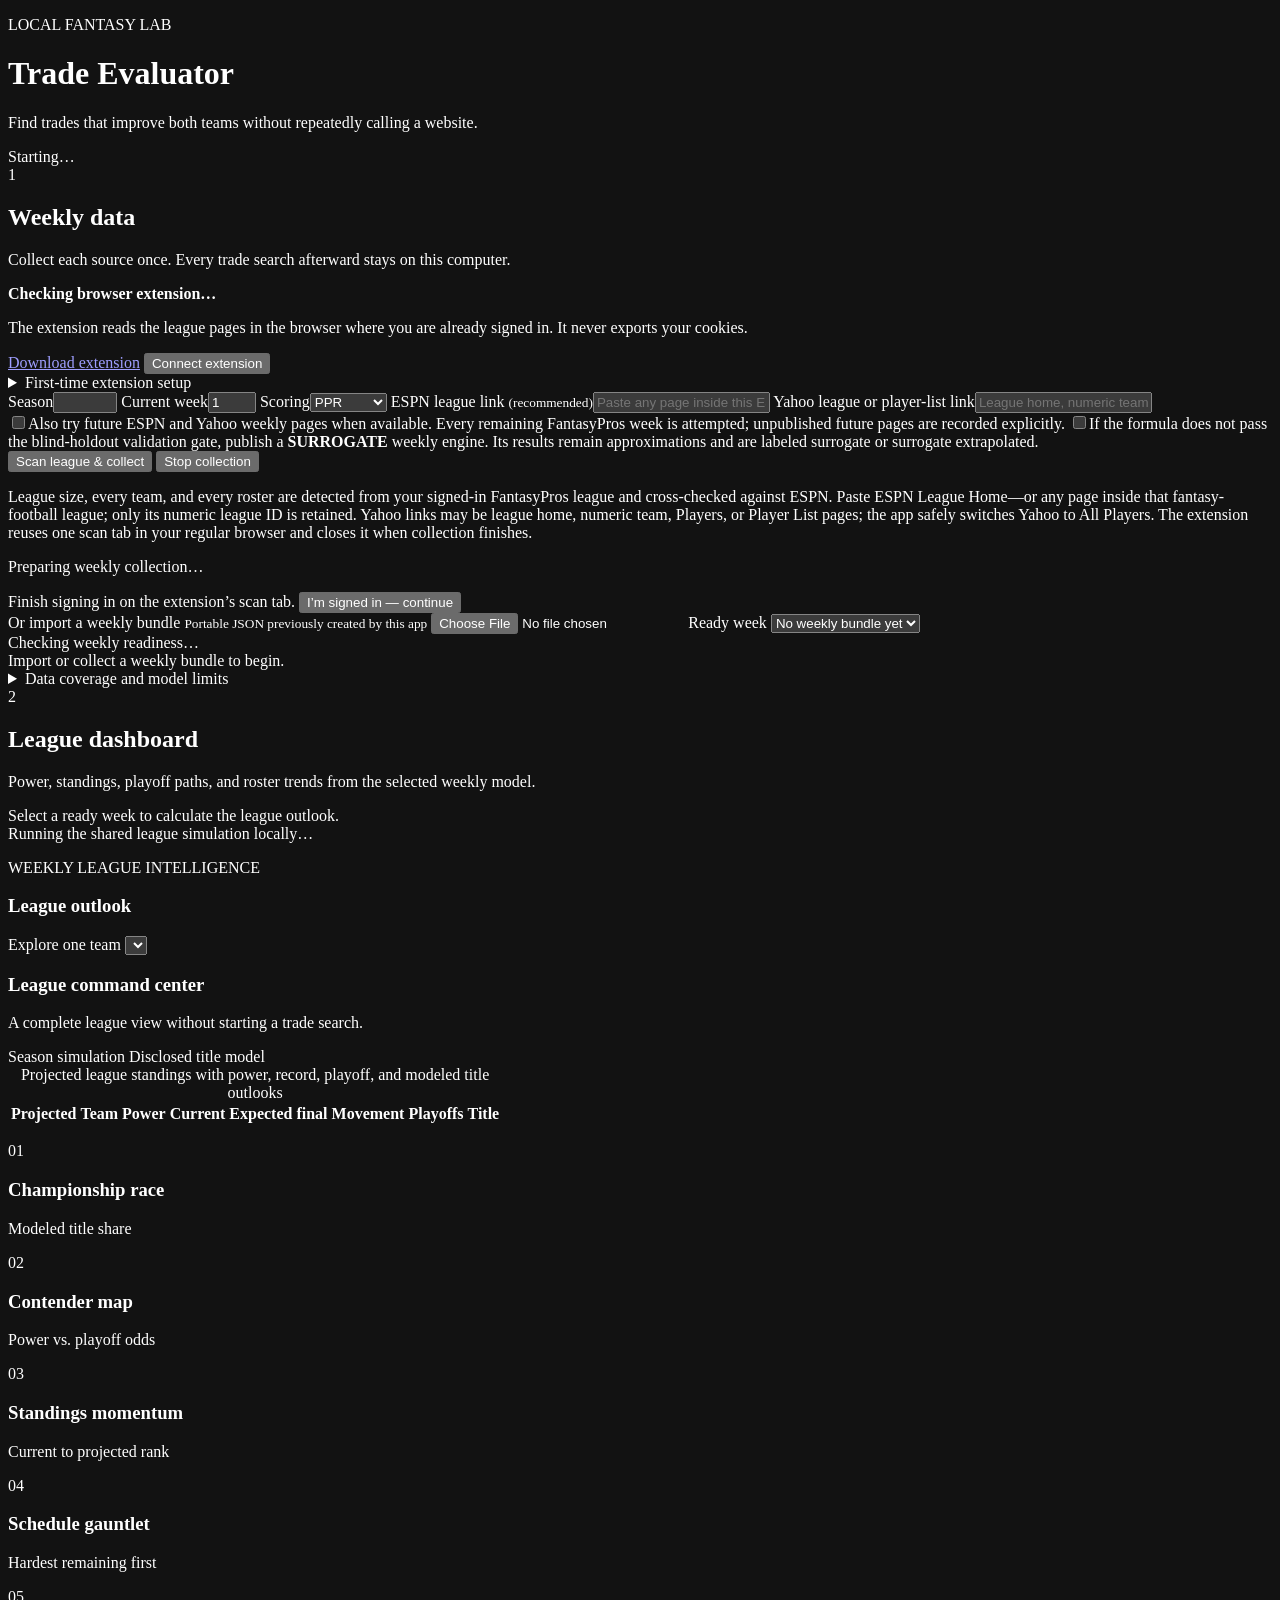
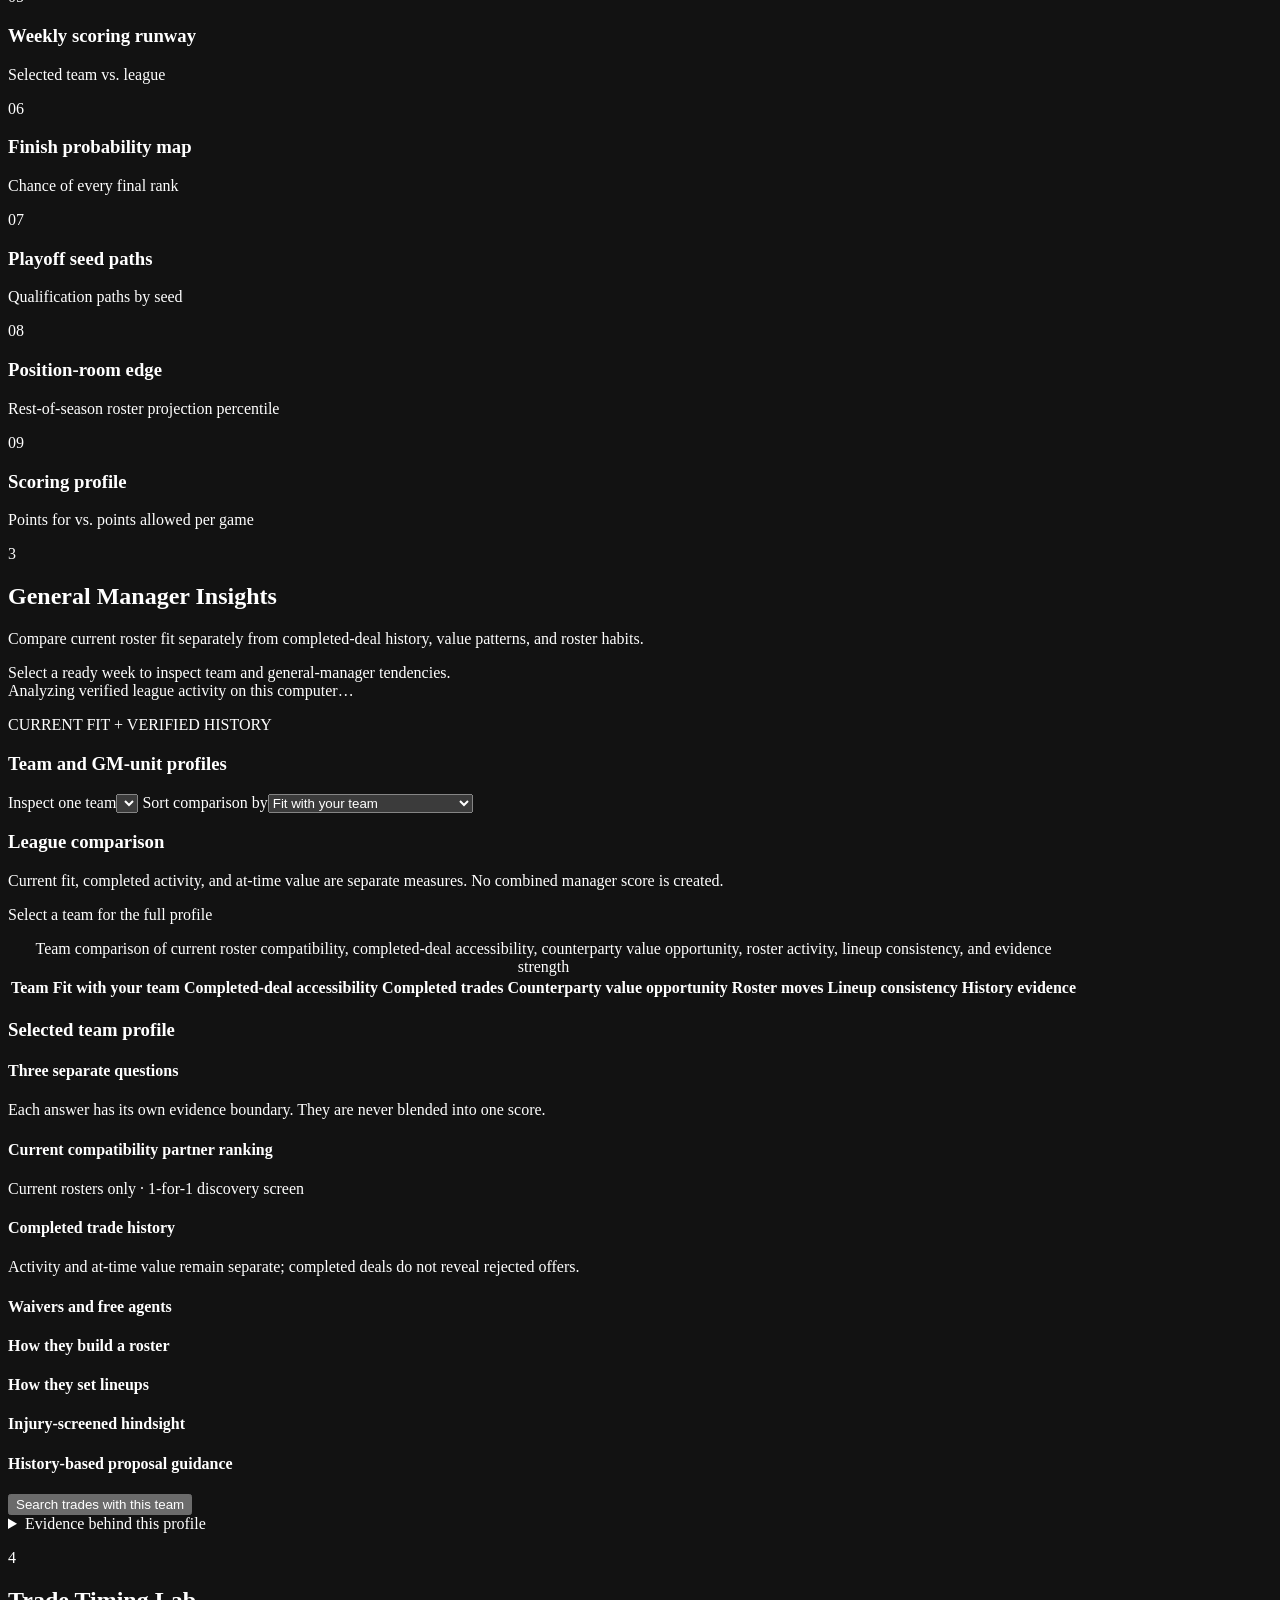
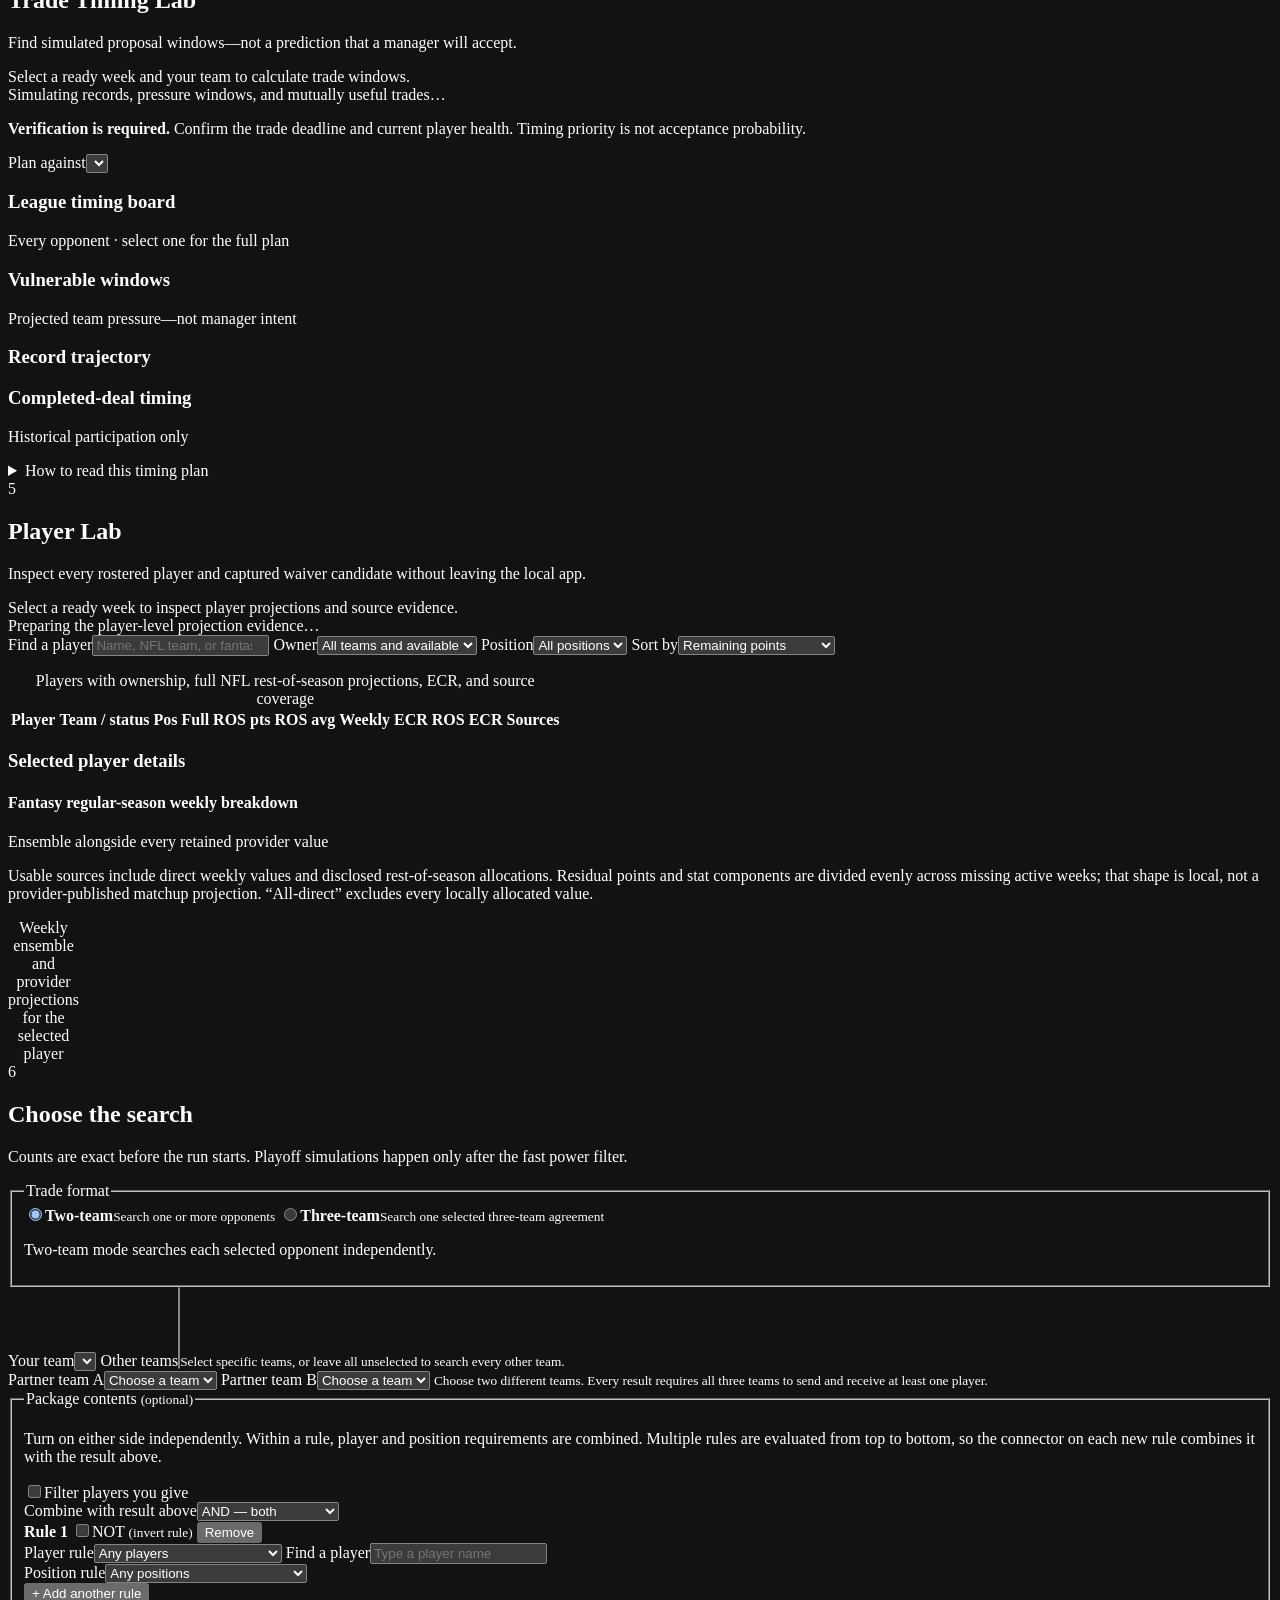
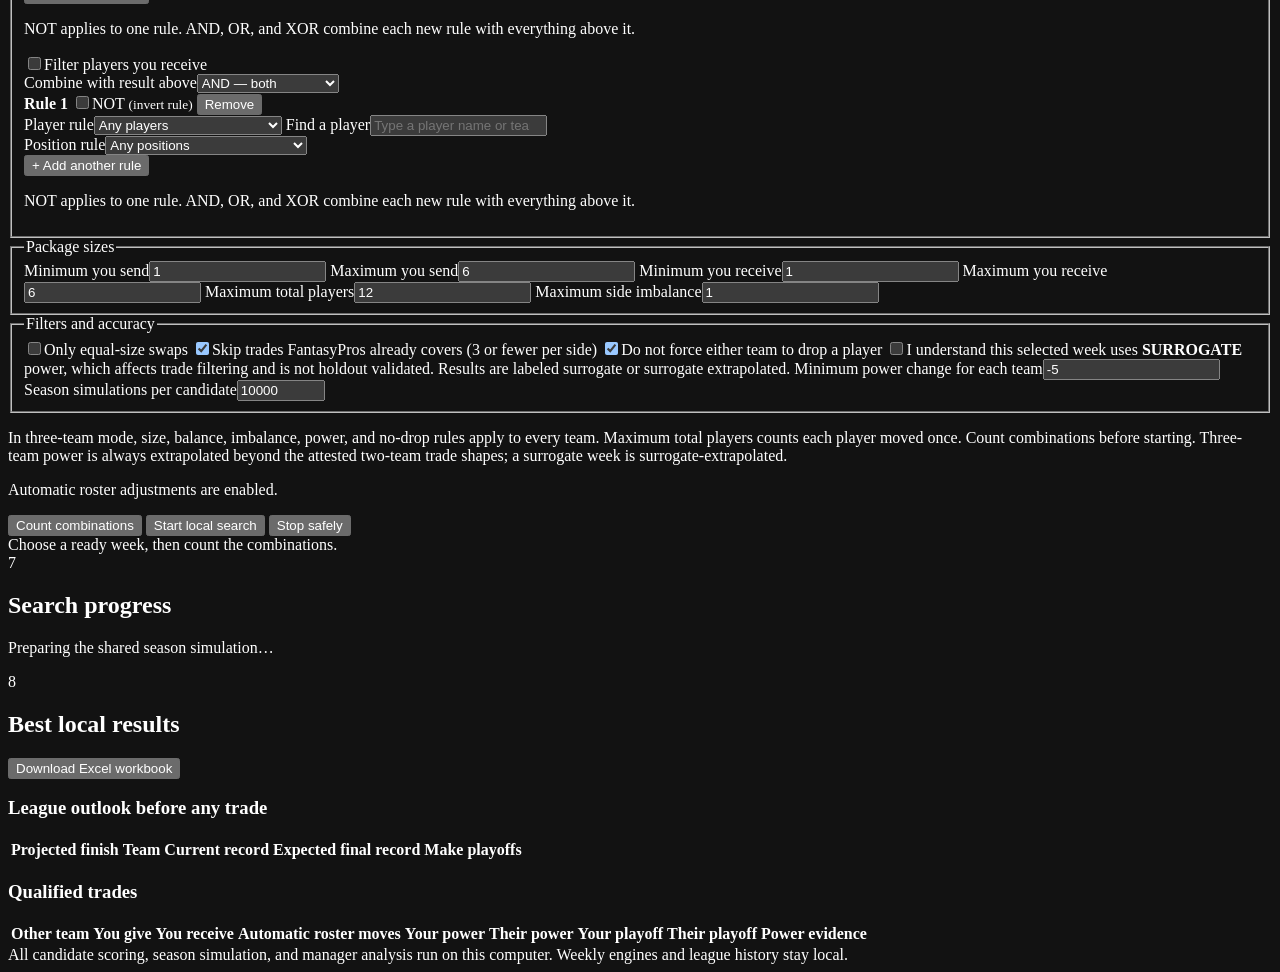
==== commit 2f95269c: "Checkpoint staged data audit foundation" ====
--- a/trade_snapshot/web_assets/index.html
+++ b/trade_snapshot/web_assets/index.html
@@ -8,6 +8,10 @@
   <meta name="app-token" content="__APP_TOKEN__">
   <title>Fantasy Trade Evaluator</title>
   <link rel="stylesheet" href="/styles.css">
+  <link rel="stylesheet" href="/dashboard.css">
+  <link rel="stylesheet" href="/gm_insights.css">
+  <link rel="stylesheet" href="/trade_timing.css">
+  <link rel="stylesheet" href="/player_lab.css">
 </head>
 <body>
   <header class="topbar">
@@ -21,47 +25,12 @@
 
   <main>
     <div id="errorBanner" class="error-banner hidden" role="alert"></div>
-    <section id="operationProgress" class="operation-progress hidden">
-      <div id="operationProgressTrack" class="progress-track" aria-label="Current operation progress"><div id="operationProgressBar" class="progress-bar"></div></div>
-      <p id="operationProgressText">Working locally…</p>
-    </section>
 
     <section class="panel source-panel">
       <div class="section-heading">
         <div><span class="step">1</span><h2>Weekly data</h2></div>
         <p>Collect each source once. Every trade search afterward stays on this computer.</p>
       </div>
-
-      <div class="league-workspace">
-        <div class="league-toolbar">
-          <label><span>League workspace</span><select id="leagueSelect"><option value="">Loading saved leagues…</option></select></label>
-          <div class="league-actions">
-            <button id="addLeagueButton" type="button" class="primary">+ Add league</button>
-            <button id="editLeagueButton" type="button" class="secondary" disabled>League settings</button>
-            <button id="archiveLeagueButton" type="button" class="secondary" disabled>Archive league</button>
-          </div>
-        </div>
-        <div class="league-meta-row">
-          <p id="leagueMeta">Loading your league workspaces…</p>
-          <label class="check compact-check"><input id="showArchivedLeagues" type="checkbox"><span>Show archived leagues</span></label>
-        </div>
-      </div>
-
-      <form id="leagueEditor" class="league-editor hidden">
-        <div class="subsection-heading"><h3 id="leagueEditorTitle">Add a league</h3><p>Saved once, reused every week.</p></div>
-        <div class="collection-grid">
-          <label><span>League name</span><input id="leagueName" type="text" maxlength="120" placeholder="Home league" required></label>
-          <label><span>Season</span><input id="collectionSeason" type="number" min="2012" max="9999" required></label>
-          <label><span>Scoring</span><select id="collectionScoring"><option value="PPR">PPR</option><option value="HALF">Half PPR</option><option value="STD">Standard</option></select></label>
-          <span></span>
-          <label class="wide-field"><span>ESPN league link</span><input id="hostLeagueUrl" type="url" placeholder="Paste any page inside this ESPN Fantasy Football league" required></label>
-          <label class="wide-field"><span>Yahoo league or player-list link</span><input id="yahooProjectionUrl" type="url" placeholder="League home, numeric team, Players, or Player List page" required></label>
-        </div>
-        <div class="action-row compact-actions">
-          <button id="saveLeagueButton" type="submit" class="primary">Save league</button>
-          <button id="cancelLeagueEditButton" type="button" class="secondary">Cancel</button>
-        </div>
-      </form>
 
       <div class="browser-bridge" aria-live="polite">
         <div>
@@ -79,7 +48,7 @@
         <ol>
           <li>Download the extension and extract the ZIP to a folder you will keep.</li>
           <li>Open <strong>chrome://extensions</strong> in Chrome, turn on <strong>Developer mode</strong>, and choose <strong>Load unpacked</strong>.</li>
-          <li>Select the extracted folder—the one containing <strong>manifest.json</strong>—then return here, refresh this page once, and click <strong>Connect extension</strong>.</li>
+          <li>Select the extracted folder—the one containing <strong>manifest.json</strong>—then return here and click <strong>Connect extension</strong>.</li>
           <li>Open the extension from Chrome’s Extensions menu, confirm that its four-character code matches the code shown here, and choose <strong>Pair with app</strong>.</li>
           <li>Before scanning, sign in to FantasyPros, ESPN, and Yahoo normally in this same browser, then close those sign-in tabs.</li>
         </ol>
@@ -88,24 +57,26 @@
 
       <form id="collectionForm" class="collection-form">
         <div class="collection-grid">
+          <label><span>Season</span><input id="collectionSeason" type="number" min="2012" max="9999" required></label>
           <label><span>Current week</span><input id="collectionWeek" type="number" min="1" max="25" value="1" required></label>
-          <div class="collection-profile-summary"><strong id="collectionLeagueName">Choose a league workspace</strong><span id="collectionLeagueDetails">Its saved season, scoring, ESPN, and Yahoo connection will be used.</span></div>
+          <label><span>Scoring</span><select id="collectionScoring"><option value="PPR">PPR</option><option value="HALF">Half PPR</option><option value="STD">Standard</option></select></label>
+          <label class="wide-field"><span>ESPN league link <small>(recommended)</small></span><input id="hostLeagueUrl" type="url" placeholder="Paste any page inside this ESPN Fantasy Football league"></label>
+          <label class="wide-field"><span>Yahoo league or player-list link</span><input id="yahooProjectionUrl" type="url" placeholder="League home, numeric team, Players, or Player List page" required></label>
         </div>
         <div class="collection-actions">
-          <label class="check"><input id="includeFutureWeekly" type="checkbox"><span>Try every future week too (advanced; all three sites must publish it)</span></label>
-          <label class="check surrogate-consent"><input id="allowSurrogatePower" type="checkbox"><span>If exact replication fails, publish a <strong>SURROGATE</strong> weekly engine. Its power scores are approximations and will never be labeled exact.</span></label>
+          <label class="check"><input id="includeFutureWeekly" type="checkbox"><span>Also try future ESPN and Yahoo weekly pages when available. Every remaining FantasyPros week is attempted; unpublished future pages are recorded explicitly.</span></label>
+          <label class="check surrogate-consent"><input id="allowSurrogatePower" type="checkbox"><span>If the formula does not pass the blind-holdout validation gate, publish a <strong>SURROGATE</strong> weekly engine. Its results remain approximations and are labeled surrogate or surrogate extrapolated.</span></label>
           <div class="action-row compact-actions">
-            <button id="collectButton" type="submit" class="primary">Scan selected league &amp; collect</button>
+            <button id="collectButton" type="submit" class="primary">Scan league &amp; collect</button>
             <button id="cancelCollectionButton" type="button" class="danger hidden">Stop collection</button>
           </div>
         </div>
-        <p class="field-help">League size, every team, and every roster are detected from your signed-in FantasyPros league and cross-checked against the selected workspace’s ESPN league. Switch FantasyPros to that league before scanning. The extension reuses one scan tab in your regular browser and closes it when collection finishes.</p>
+        <p class="field-help">League size, every team, and every roster are detected from your signed-in FantasyPros league and cross-checked against ESPN. Paste ESPN League Home—or any page inside that fantasy-football league; only its numeric league ID is retained. Yahoo links may be league home, numeric team, Players, or Player List pages; the app safely switches Yahoo to All Players. The extension reuses one scan tab in your regular browser and closes it when collection finishes.</p>
       </form>
 
-      <div id="collectionProgress" class="collection-progress hidden">
-        <div class="progress-track" aria-label="Weekly data collection progress"><div id="collectionProgressBar" class="progress-bar"></div></div>
+      <div id="collectionProgress" class="collection-progress hidden" aria-live="polite">
+        <div class="progress-track"><div id="collectionProgressBar" class="progress-bar"></div></div>
         <p id="collectionProgressText">Preparing weekly collection…</p>
-        <p id="collectionTiming" class="timing-text">Estimating time remaining…</p>
         <div id="signInPrompt" class="sign-in-prompt hidden">
           <span id="signInPromptText">Finish signing in on the extension’s scan tab.</span>
           <button id="confirmSignInButton" type="button" class="secondary">I’m signed in — continue</button>
@@ -125,17 +96,277 @@
         <div>
           <div id="readiness" class="readiness not-ready" aria-live="polite">Checking weekly readiness…</div>
           <div id="bundleSummary" class="bundle-summary">Import or collect a weekly bundle to begin.</div>
-          <div id="assignBundleControls" class="assign-bundle hidden">
-            <label><span>Assign this older week to</span><select id="assignLeagueSelect"><option value="">Choose a league</option></select></label>
-            <button id="assignBundleButton" type="button" class="secondary">Assign week</button>
-          </div>
+        </div>
+      </div>
+      <details id="bundleDataReadiness" class="bundle-data-readiness hidden">
+        <summary>Data coverage and model limits</summary>
+        <div id="bundleDataReadinessContent" class="bundle-data-readiness-content"></div>
+      </details>
+    </section>
+
+    <section id="dashboardPanel" class="panel dashboard-panel" aria-labelledby="dashboardHeading">
+      <div class="section-heading dashboard-heading">
+        <div><span class="step">2</span><h2 id="dashboardHeading">League dashboard</h2></div>
+        <p>Power, standings, playoff paths, and roster trends from the selected weekly model.</p>
+      </div>
+
+      <div id="dashboardEmpty" class="dashboard-state" aria-live="polite">
+        Select a ready week to calculate the league outlook.
+      </div>
+      <div id="dashboardLoading" class="dashboard-state dashboard-loading hidden" aria-live="polite">
+        <span class="dashboard-spinner" aria-hidden="true"></span>
+        <span>Running the shared league simulation locally…</span>
+      </div>
+      <div id="dashboardContent" class="dashboard-content hidden">
+        <div class="dashboard-toolbar">
+          <div>
+            <p class="dashboard-kicker">WEEKLY LEAGUE INTELLIGENCE</p>
+            <h3 id="dashboardTitle">League outlook</h3>
+            <p id="dashboardSubtitle" class="dashboard-subtitle"></p>
+          </div>
+          <label class="dashboard-team-picker">
+            <span>Explore one team</span>
+            <select id="dashboardTeamSelect"></select>
+          </label>
+        </div>
+
+        <div id="dashboardKpis" class="dashboard-kpis" aria-label="League summary"></div>
+
+        <div class="dashboard-table-heading">
+          <div>
+            <h3>League command center</h3>
+            <p>A complete league view without starting a trade search.</p>
+          </div>
+          <div class="dashboard-legend"><span class="legend-dot direct"></span>Season simulation <span class="legend-dot modeled"></span>Disclosed title model</div>
+        </div>
+        <div class="table-wrap dashboard-table-wrap" role="region" aria-label="Projected league standings; scroll horizontally for all columns" tabindex="0">
+          <table class="dashboard-table">
+            <caption class="dashboard-sr-only">Projected league standings with power, record, playoff, and modeled title outlooks</caption>
+            <thead>
+              <tr><th>Projected</th><th>Team</th><th>Power</th><th>Current</th><th>Expected final</th><th>Movement</th><th>Playoffs</th><th>Title</th></tr>
+            </thead>
+            <tbody id="dashboardStandingsBody"></tbody>
+          </table>
+        </div>
+
+        <div class="dashboard-grid">
+          <article class="dashboard-card" aria-labelledby="titleRaceHeading">
+            <div class="chart-heading"><div><p class="chart-number">01</p><h3 id="titleRaceHeading">Championship race</h3></div><p>Modeled title share</p></div>
+            <div id="titleRaceChart" class="chart-body"></div>
+          </article>
+          <article class="dashboard-card" aria-labelledby="contenderHeading">
+            <div class="chart-heading"><div><p class="chart-number">02</p><h3 id="contenderHeading">Contender map</h3></div><p>Power vs. playoff odds</p></div>
+            <div id="contenderChart" class="chart-body chart-svg" role="region" aria-label="Scrollable contender chart" tabindex="0"></div>
+          </article>
+          <article class="dashboard-card" aria-labelledby="momentumHeading">
+            <div class="chart-heading"><div><p class="chart-number">03</p><h3 id="momentumHeading">Standings momentum</h3></div><p>Current to projected rank</p></div>
+            <div id="standingsMovementChart" class="chart-body"></div>
+          </article>
+          <article class="dashboard-card" aria-labelledby="scheduleHeading">
+            <div class="chart-heading"><div><p class="chart-number">04</p><h3 id="scheduleHeading">Schedule gauntlet</h3></div><p>Hardest remaining first</p></div>
+            <div id="scheduleChart" class="chart-body"></div>
+          </article>
+          <article class="dashboard-card dashboard-card-wide" aria-labelledby="weeklyScoringHeading">
+            <div class="chart-heading"><div><p class="chart-number">05</p><h3 id="weeklyScoringHeading">Weekly scoring runway</h3></div><p id="weeklyChartLabel">Selected team vs. league</p></div>
+            <div id="weeklyScoringChart" class="chart-body chart-svg" role="region" aria-label="Scrollable weekly scoring chart" tabindex="0"></div>
+          </article>
+          <article class="dashboard-card dashboard-card-wide" aria-labelledby="finishMapHeading">
+            <div class="chart-heading"><div><p class="chart-number">06</p><h3 id="finishMapHeading">Finish probability map</h3></div><p>Chance of every final rank</p></div>
+            <div id="finishHeatmap" class="chart-body heatmap-wrap" role="region" aria-label="Scrollable final rank probability table" tabindex="0"></div>
+          </article>
+          <article class="dashboard-card dashboard-card-wide" aria-labelledby="seedMapHeading">
+            <div class="chart-heading"><div><p class="chart-number">07</p><h3 id="seedMapHeading">Playoff seed paths</h3></div><p>Qualification paths by seed</p></div>
+            <div id="seedHeatmap" class="chart-body heatmap-wrap" role="region" aria-label="Scrollable playoff seed probability table" tabindex="0"></div>
+          </article>
+          <article class="dashboard-card dashboard-card-wide" aria-labelledby="positionEdgeHeading">
+            <div class="chart-heading"><div><p class="chart-number">08</p><h3 id="positionEdgeHeading">Position-room edge</h3></div><p>Rest-of-season roster projection percentile</p></div>
+            <div id="positionHeatmap" class="chart-body heatmap-wrap" role="region" aria-label="Scrollable position projection percentile table" tabindex="0"></div>
+          </article>
+          <article class="dashboard-card dashboard-card-wide" aria-labelledby="scoringProfileHeading">
+            <div class="chart-heading"><div><p class="chart-number">09</p><h3 id="scoringProfileHeading">Scoring profile</h3></div><p>Points for vs. points allowed per game</p></div>
+            <div id="pointsProfileChart" class="chart-body chart-svg" role="region" aria-label="Scrollable scoring profile chart" tabindex="0"></div>
+          </article>
+        </div>
+
+        <p id="dashboardMethodNote" class="dashboard-method-note"></p>
+      </div>
+    </section>
+
+    <section id="gmInsightsPanel" class="panel gm-insights-panel" aria-labelledby="gmInsightsHeading">
+      <div class="section-heading">
+        <div><span class="step">3</span><h2 id="gmInsightsHeading">General Manager Insights</h2></div>
+        <p>Compare current roster fit separately from completed-deal history, value patterns, and roster habits.</p>
+      </div>
+
+      <div id="gmInsightsEmpty" class="gm-insights-state" aria-live="polite">
+        Select a ready week to inspect team and general-manager tendencies.
+      </div>
+      <div id="gmInsightsLoading" class="gm-insights-state gm-insights-loading hidden" aria-live="polite">
+        <span class="gm-insights-spinner" aria-hidden="true"></span>
+        <span>Analyzing verified league activity on this computer…</span>
+      </div>
+      <div id="gmInsightsContent" class="gm-insights-content hidden">
+        <div class="gm-insights-toolbar">
+          <div>
+            <p class="gm-insights-kicker">CURRENT FIT + VERIFIED HISTORY</p>
+            <h3>Team and GM-unit profiles</h3>
+            <p id="gmInsightsCoverageSummary" class="gm-insights-subtitle"></p>
+          </div>
+          <div class="gm-insights-controls">
+            <label><span>Inspect one team</span><select id="gmInsightsTeamSelect"></select></label>
+            <label><span>Sort comparison by</span><select id="gmInsightsSort"><option value="current_fit">Fit with your team</option><option value="trade_accessibility">Completed-deal accessibility</option><option value="counterparty_value">Counterparty value opportunity</option><option value="roster_activity">Roster activity</option><option value="lineup_consistency">Lineup consistency</option><option value="team_name">Team name</option></select></label>
+          </div>
+        </div>
+
+        <div id="gmInsightsCoverage" class="gm-insights-coverage" aria-live="polite"></div>
+
+        <div class="gm-insights-table-heading">
+          <div><h3>League comparison</h3><p>Current fit, completed activity, and at-time value are separate measures. No combined manager score is created.</p></div>
+          <p class="gm-insights-table-help">Select a team for the full profile</p>
+        </div>
+        <div class="table-wrap gm-insights-table-wrap" role="region" aria-label="Scrollable general manager comparison" tabindex="0">
+          <table class="gm-insights-table">
+            <caption class="gm-insights-sr-only">Team comparison of current roster compatibility, completed-deal accessibility, counterparty value opportunity, roster activity, lineup consistency, and evidence strength</caption>
+            <thead><tr><th>Team</th><th>Fit with your team</th><th>Completed-deal accessibility</th><th>Completed trades</th><th>Counterparty value opportunity</th><th>Roster moves</th><th>Lineup consistency</th><th>History evidence</th></tr></thead>
+            <tbody id="gmInsightsTableBody"></tbody>
+          </table>
+        </div>
+
+        <article class="gm-insights-profile-card" aria-labelledby="gmInsightsProfileHeading">
+          <h3 id="gmInsightsProfileHeading" class="gm-insights-sr-only">Selected team profile</h3>
+          <div id="gmInsightsProfile" class="gm-insights-profile"></div>
+          <section class="gm-insights-decision-section" aria-labelledby="gmInsightsDecisionHeading">
+            <div class="gm-insights-subheading"><h4 id="gmInsightsDecisionHeading">Three separate questions</h4><p>Each answer has its own evidence boundary. They are never blended into one score.</p></div>
+            <div id="gmInsightsDecisionSignals" class="gm-insights-decision-grid"></div>
+          </section>
+          <section class="gm-insights-compatibility" aria-labelledby="gmInsightsCompatibilityHeading">
+            <div class="gm-insights-subheading"><h4 id="gmInsightsCompatibilityHeading">Current compatibility partner ranking</h4><p>Current rosters only · 1-for-1 discovery screen</p></div>
+            <div id="gmInsightsCompatibility"></div>
+          </section>
+          <div class="gm-insights-profile-grid">
+            <section class="gm-insights-detail-card" aria-labelledby="gmInsightsTradeHeading"><h4 id="gmInsightsTradeHeading">Completed trade history</h4><p class="gm-insights-card-scope">Activity and at-time value remain separate; completed deals do not reveal rejected offers.</p><div id="gmInsightsTradeBehavior"></div></section>
+            <section class="gm-insights-detail-card" aria-labelledby="gmInsightsAcquisitionHeading"><h4 id="gmInsightsAcquisitionHeading">Waivers and free agents</h4><div id="gmInsightsAcquisitionHabits"></div></section>
+            <section class="gm-insights-detail-card" aria-labelledby="gmInsightsRosterHeading"><h4 id="gmInsightsRosterHeading">How they build a roster</h4><div id="gmInsightsRosterHabits"></div></section>
+            <section class="gm-insights-detail-card" aria-labelledby="gmInsightsLineupHeading"><h4 id="gmInsightsLineupHeading">How they set lineups</h4><div id="gmInsightsLineupHabits"></div></section>
+            <section class="gm-insights-detail-card" aria-labelledby="gmInsightsHindsightHeading"><h4 id="gmInsightsHindsightHeading">Injury-screened hindsight</h4><div id="gmInsightsHindsight"></div></section>
+            <section class="gm-insights-detail-card gm-insights-guidance" aria-labelledby="gmInsightsGuidanceHeading"><h4 id="gmInsightsGuidanceHeading">History-based proposal guidance</h4><div id="gmInsightsTradeApproach"></div><button id="gmInsightsUseTradePartner" type="button" class="primary">Search trades with this team</button></section>
+          </div>
+          <details class="gm-insights-evidence-disclosure">
+            <summary>Evidence behind this profile</summary>
+            <div id="gmInsightsEvidence" class="gm-insights-evidence"></div>
+          </details>
+          <p id="gmInsightsMethodNote" class="gm-insights-method-note"></p>
+        </article>
+      </div>
+    </section>
+
+    <section id="tradeTimingLab" class="panel trade-timing-lab" aria-labelledby="tradeTimingHeading">
+      <div class="section-heading trade-timing-heading">
+        <div><span class="step">4</span><h2 id="tradeTimingHeading">Trade Timing Lab</h2></div>
+        <p>Find simulated proposal windows—not a prediction that a manager will accept.</p>
+      </div>
+      <div id="tradeTimingEmpty" class="trade-timing-state" aria-live="polite">
+        Select a ready week and your team to calculate trade windows.
+      </div>
+      <div id="tradeTimingLoading" class="trade-timing-state trade-timing-loading hidden" aria-live="polite">
+        <span class="trade-timing-spinner" aria-hidden="true"></span>
+        <span>Simulating records, pressure windows, and mutually useful trades…</span>
+      </div>
+      <div id="tradeTimingError" class="trade-timing-state trade-timing-error hidden" role="alert"></div>
+      <div id="tradeTimingContent" class="trade-timing-content hidden">
+        <div class="trade-timing-toolbar">
+          <div>
+            <p id="tradeTimingSummary" class="trade-timing-summary" role="status" aria-live="polite" aria-atomic="true"></p>
+            <p class="trade-timing-boundary"><strong>Verification is required.</strong> Confirm the trade deadline and current player health. Timing priority is not acceptance probability.</p>
+          </div>
+          <label class="trade-timing-partner-picker"><span>Plan against</span><select id="tradeTimingPartnerSelect" aria-controls="tradeTimingPartnerOverview"></select></label>
+        </div>
+        <section class="trade-timing-board-section" aria-labelledby="tradeTimingBoardHeading">
+          <div class="trade-timing-card-heading"><h3 id="tradeTimingBoardHeading">League timing board</h3><p>Every opponent · select one for the full plan</p></div>
+          <div id="tradeTimingPartnerBoard" class="trade-timing-partner-board" aria-label="Trade timing plans by opponent"></div>
+        </section>
+        <div id="tradeTimingPartnerOverview" class="trade-timing-partner-overview" aria-live="polite"></div>
+        <div class="trade-timing-layout">
+          <div class="trade-timing-main">
+            <div id="tradeTimingRecommendations"></div>
+            <section class="trade-timing-card" aria-labelledby="tradeTimingWindowsHeading">
+              <div class="trade-timing-card-heading"><h3 id="tradeTimingWindowsHeading">Vulnerable windows</h3><p>Projected team pressure—not manager intent</p></div>
+              <div id="tradeTimingWindows"></div>
+            </section>
+          </div>
+          <aside class="trade-timing-side">
+            <section class="trade-timing-card" aria-labelledby="tradeTimingTrajectoryHeading">
+              <div class="trade-timing-card-heading"><h3 id="tradeTimingTrajectoryHeading">Record trajectory</h3><p id="tradeTimingTrajectoryDirection"></p></div>
+              <div id="tradeTimingTrajectory"></div>
+            </section>
+            <section class="trade-timing-card" aria-labelledby="tradeTimingHistoryHeading">
+              <div class="trade-timing-card-heading"><h3 id="tradeTimingHistoryHeading">Completed-deal timing</h3><p>Historical participation only</p></div>
+              <div id="tradeTimingDealTiming"></div>
+            </section>
+          </aside>
+        </div>
+        <details class="trade-timing-methodology">
+          <summary>How to read this timing plan</summary>
+          <div id="tradeTimingMethodology"></div>
+        </details>
+      </div>
+    </section>
+
+    <section id="playerLabPanel" class="panel player-lab-panel" aria-labelledby="playerLabHeading">
+      <div class="section-heading">
+        <div><span class="step">5</span><h2 id="playerLabHeading">Player Lab</h2></div>
+        <p>Inspect every rostered player and captured waiver candidate without leaving the local app.</p>
+      </div>
+
+      <div id="playerLabEmpty" class="player-lab-state" aria-live="polite">
+        Select a ready week to inspect player projections and source evidence.
+      </div>
+      <div id="playerLabLoading" class="player-lab-state player-lab-loading hidden" aria-live="polite">
+        <span class="player-lab-spinner" aria-hidden="true"></span>
+        <span>Preparing the player-level projection evidence…</span>
+      </div>
+      <div id="playerLabContent" class="player-lab-content hidden">
+        <div id="playerLabFreshness" class="player-lab-freshness" aria-label="Projection source freshness"></div>
+
+        <div class="player-lab-filters" role="search" aria-label="Filter the Player Lab">
+          <label class="player-lab-search"><span>Find a player</span><input id="playerLabSearch" type="search" autocomplete="off" placeholder="Name, NFL team, or fantasy team"></label>
+          <label><span>Owner</span><select id="playerLabOwnerFilter"><option value="all">All teams and available</option></select></label>
+          <label><span>Position</span><select id="playerLabPositionFilter"><option value="all">All positions</option></select></label>
+          <label><span>Sort by</span><select id="playerLabSort"><option value="remaining_points">Remaining points</option><option value="weekly_ecr">Weekly ECR</option><option value="rest_of_season_ecr">ROS ECR</option><option value="disagreement">Provider disagreement</option><option value="name">Player name</option></select></label>
+        </div>
+
+        <p id="playerLabCount" class="player-lab-count" aria-live="polite"></p>
+        <div class="player-lab-layout">
+          <div class="table-wrap player-lab-master-wrap" role="region" aria-label="Scrollable Player Lab results" tabindex="0">
+            <table class="player-lab-master">
+              <caption class="player-lab-sr-only">Players with ownership, full NFL rest-of-season projections, ECR, and source coverage</caption>
+              <thead><tr><th>Player</th><th>Team / status</th><th>Pos</th><th>Full ROS pts</th><th>ROS avg</th><th>Weekly ECR</th><th>ROS ECR</th><th>Sources</th></tr></thead>
+              <tbody id="playerLabTableBody"></tbody>
+            </table>
+          </div>
+
+          <article class="player-lab-detail-card" aria-labelledby="playerLabDetailHeading">
+            <h3 id="playerLabDetailHeading" class="player-lab-sr-only">Selected player details</h3>
+            <div id="playerLabDetail" class="player-lab-detail" aria-live="polite"></div>
+            <div class="player-lab-grid-heading"><h4>Fantasy regular-season weekly breakdown</h4><p>Ensemble alongside every retained provider value</p></div>
+            <p class="player-lab-coverage-note">Usable sources include direct weekly values and disclosed rest-of-season allocations. Residual points and stat components are divided evenly across missing active weeks; that shape is local, not a provider-published matchup projection. “All-direct” excludes every locally allocated value.</p>
+            <div class="table-wrap player-lab-weekly-wrap" role="region" aria-label="Scrollable weekly projection breakdown" tabindex="0">
+              <table class="player-lab-weekly">
+                <caption class="player-lab-sr-only">Weekly ensemble and provider projections for the selected player</caption>
+                <thead><tr id="playerLabProviderHead"></tr></thead>
+                <tbody id="playerLabWeeklyBody"></tbody>
+              </table>
+            </div>
+            <div id="playerLabRosSources" class="player-lab-ros-sources"></div>
+            <div id="playerLabRawStats" class="player-lab-raw-stats" aria-label="Retained raw projected statistics"></div>
+          </article>
         </div>
       </div>
     </section>
 
     <section class="panel">
       <div class="section-heading">
-        <div><span class="step">2</span><h2>Choose the search</h2></div>
+        <div><span class="step">6</span><h2>Choose the search</h2></div>
         <p>Counts are exact before the run starts. Playoff simulations happen only after the fast power filter.</p>
       </div>
       <form id="searchForm">
@@ -228,7 +459,7 @@
             <label class="check"><input id="balancedOnly" type="checkbox"><span>Only equal-size swaps</span></label>
             <label id="skipSmallRow" class="check"><input id="skipSmall" type="checkbox" checked><span>Skip trades FantasyPros already covers (3 or fewer per side)</span></label>
             <label class="check"><input id="noDrops" type="checkbox" checked><span id="noDropsLabel">Do not force either team to drop a player</span></label>
-            <label id="surrogateSearchConsentRow" class="check surrogate-consent hidden"><input id="acceptSurrogateSearch" type="checkbox"><span>I understand this selected week uses <strong>SURROGATE</strong> power, which affects trade filtering and is not an exact FantasyPros result.</span></label>
+            <label id="surrogateSearchConsentRow" class="check surrogate-consent hidden"><input id="acceptSurrogateSearch" type="checkbox"><span>I understand this selected week uses <strong>SURROGATE</strong> power, which affects trade filtering and is not holdout validated. Results are labeled surrogate or surrogate extrapolated.</span></label>
             <label><span>Minimum power change for each team</span><input id="powerFloor" type="number" step="0.1" value="-5"></label>
             <label><span>Season simulations per candidate</span><input id="scenarioCount" type="number" min="100" max="1000000" step="100" value="10000"></label>
           </fieldset>
@@ -247,26 +478,19 @@
 
     <section id="progressPanel" class="panel hidden">
       <div class="section-heading">
-        <div><span class="step">3</span><h2>Search progress</h2></div>
+        <div><span class="step">7</span><h2>Search progress</h2></div>
         <p id="progressText">Preparing the shared season simulation…</p>
       </div>
-      <div class="progress-track" aria-label="Trade search progress"><div id="progressBar" class="progress-bar"></div></div>
-      <p id="searchTiming" class="timing-text">Estimating time remaining…</p>
+      <div class="progress-track"><div id="progressBar" class="progress-bar"></div></div>
       <div id="progressStats" class="stat-row"></div>
     </section>
 
     <section id="resultsPanel" class="panel hidden">
       <div class="section-heading results-heading">
-        <div><span class="step">4</span><h2>Best local results</h2></div>
+        <div><span class="step">8</span><h2>Best local results</h2></div>
         <button id="exportButton" class="primary">Download Excel workbook</button>
       </div>
       <p id="resultsNote" class="results-note"></p>
-      <div class="results-workbench" aria-label="Result filters and sorting">
-        <label class="check"><input id="onlyMutualResults" type="checkbox"><span>Only trades where every team’s playoff chance improves</span></label>
-        <label><span>Minimum playoff gain for every team <small>(percentage points)</small></span><input id="minimumResultGain" type="number" min="0" step="0.1" placeholder="No minimum"></label>
-        <label><span>Sort results by</span><select id="resultSort"><option value="combined_playoff_gain">Combined playoff gain</option><option value="my_playoff_gain">My playoff gain</option><option value="weakest_participant_gain">Weakest team’s playoff gain</option><option value="combined_power_gain">Combined power gain</option><option value="fewest_moved_players">Fewest players moved</option></select></label>
-        <strong id="workbenchCount" class="workbench-count"></strong>
-      </div>
       <h3 class="table-title">League outlook before any trade</h3>
       <div class="table-wrap outlook-table">
         <table>
@@ -284,12 +508,16 @@
     </section>
   </main>
 
-  <footer>All candidate scoring and season simulation run on this computer. Weekly source evidence stays in the selected bundle.</footer>
-  <script src="/progress_ui.js" defer></script>
-  <script src="/league_ui.js" defer></script>
+  <footer>All candidate scoring, season simulation, and manager analysis run on this computer. Weekly engines and league history stay local.</footer>
+  <script src="/dashboard_charts.js" defer></script>
+  <script src="/dashboard_ui.js" defer></script>
+  <script src="/gm_insights_format.js" defer></script>
+  <script src="/gm_insights_evidence_ui.js" defer></script>
+  <script src="/gm_insights_ui.js" defer></script>
+  <script src="/trade_timing_ui.js" defer></script>
+  <script src="/player_lab_ui.js" defer></script>
   <script src="/three_way_ui.js" defer></script>
   <script src="/trade_filter_ui.js" defer></script>
-  <script src="/results_workbench.js" defer></script>
   <script src="/app.js" defer></script>
 </body>
 </html>
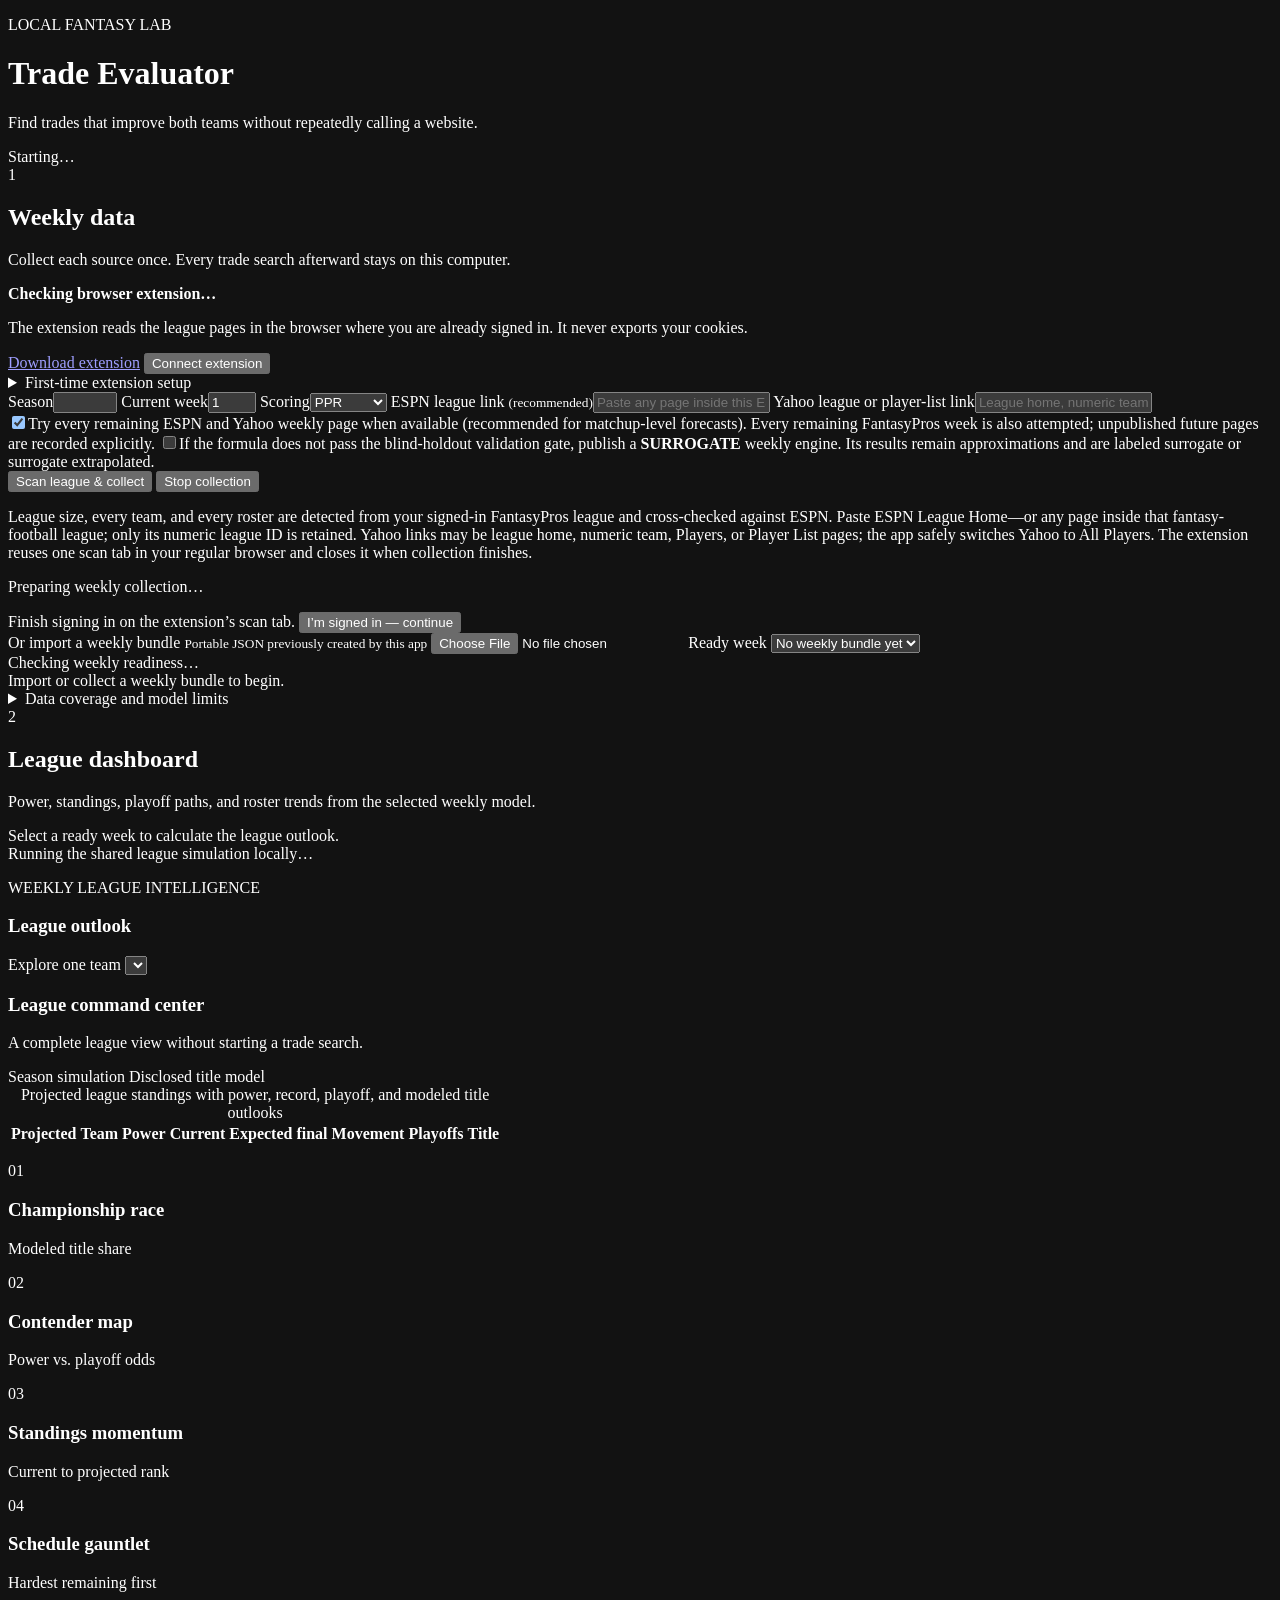
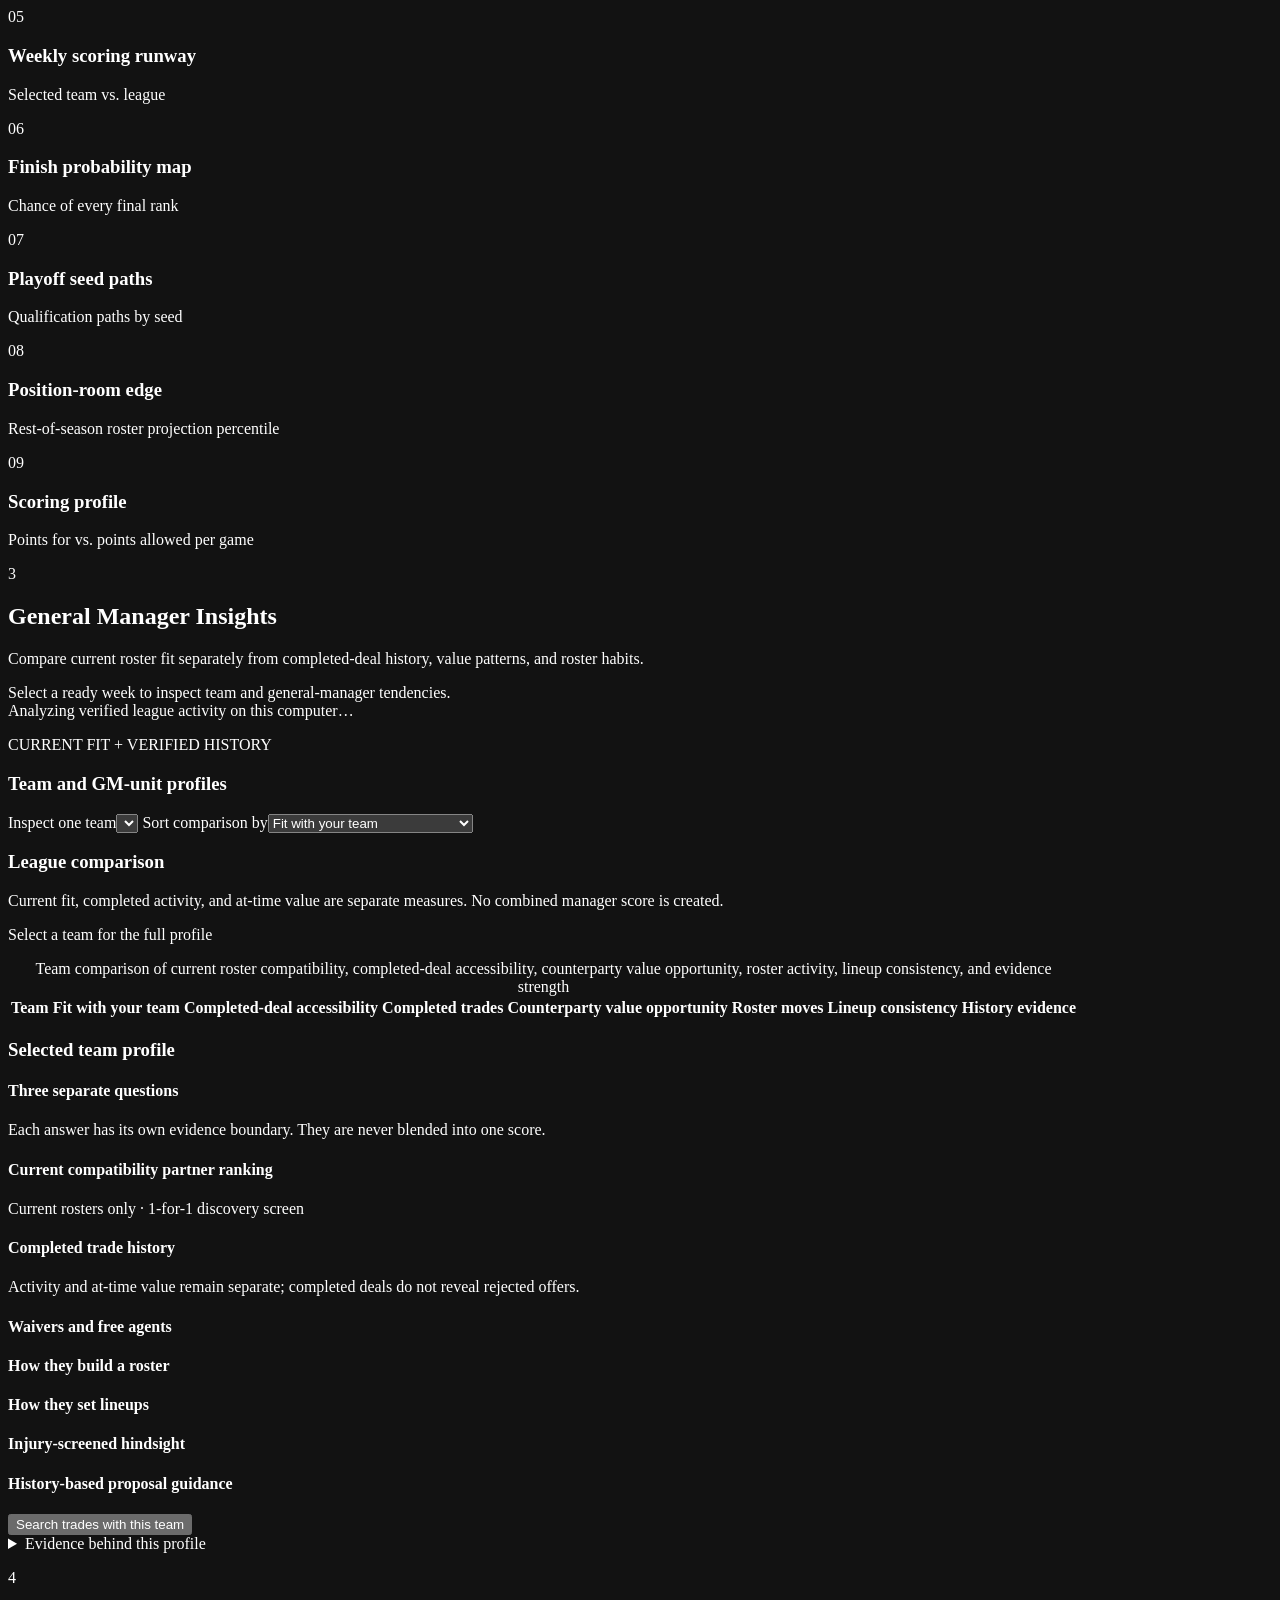
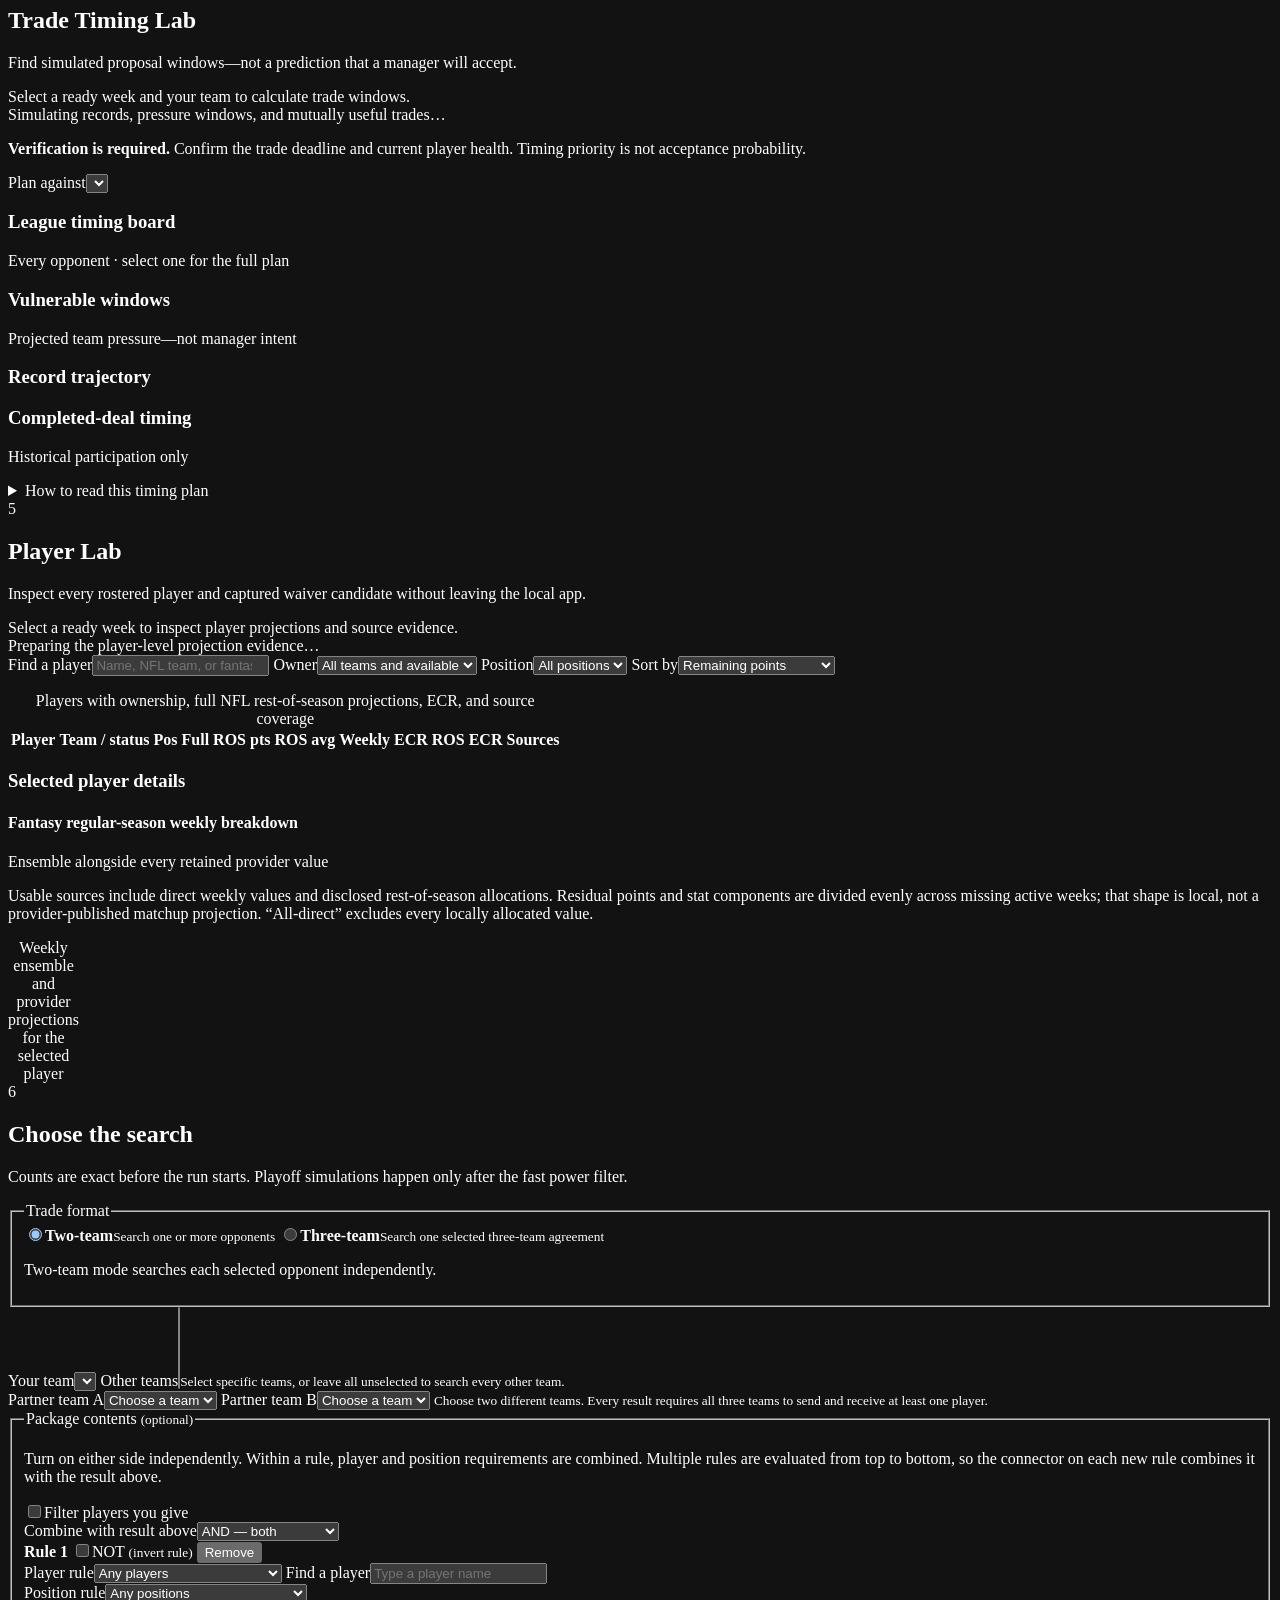
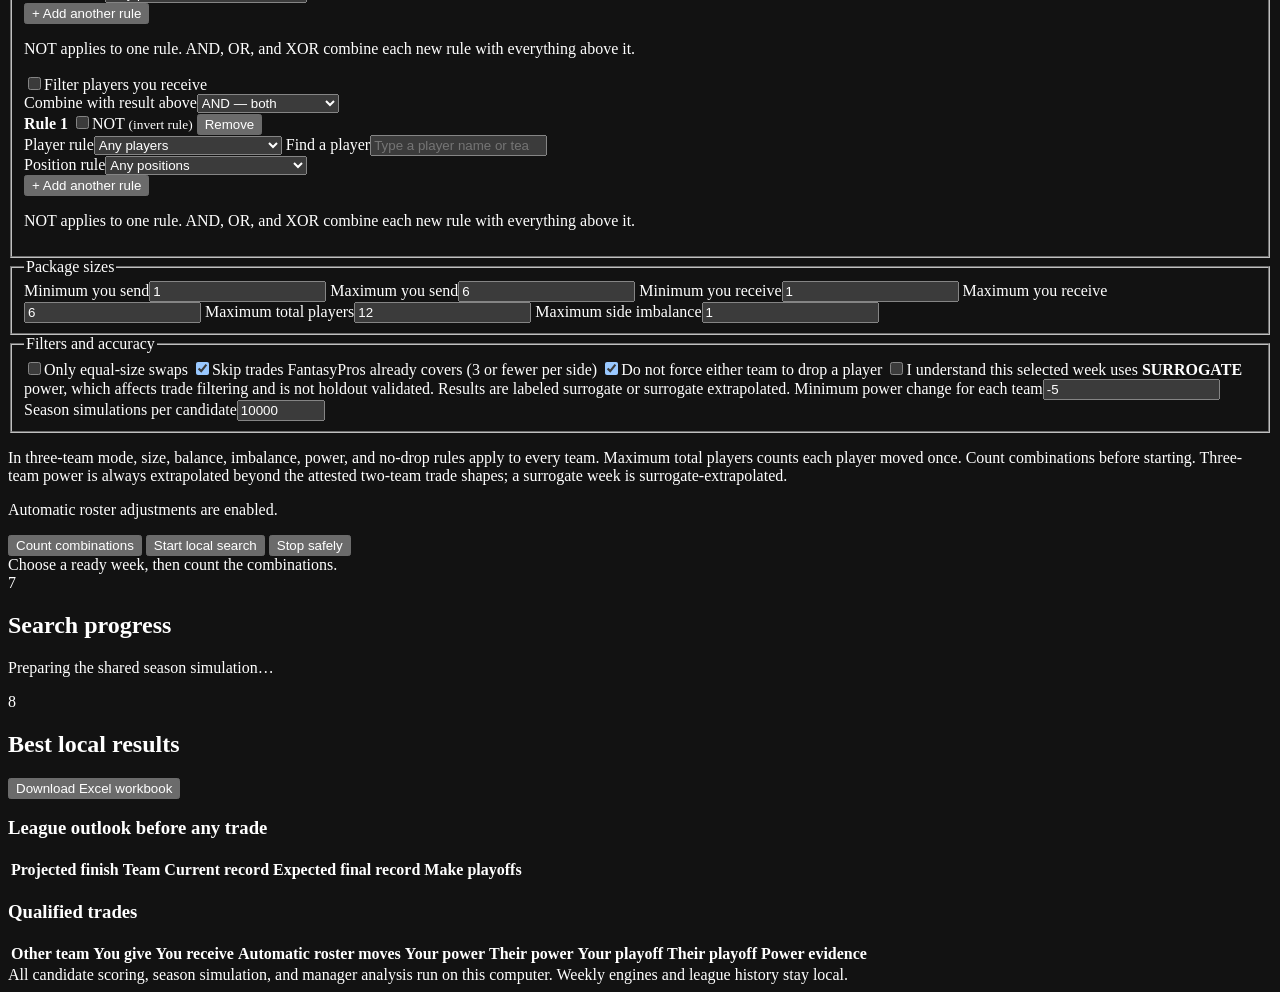
==== commit 49469099: "Checkpoint data audit integration refinements" ====
--- a/trade_snapshot/web_assets/index.html
+++ b/trade_snapshot/web_assets/index.html
@@ -64,7 +64,7 @@
           <label class="wide-field"><span>Yahoo league or player-list link</span><input id="yahooProjectionUrl" type="url" placeholder="League home, numeric team, Players, or Player List page" required></label>
         </div>
         <div class="collection-actions">
-          <label class="check"><input id="includeFutureWeekly" type="checkbox"><span>Also try future ESPN and Yahoo weekly pages when available. Every remaining FantasyPros week is attempted; unpublished future pages are recorded explicitly.</span></label>
+          <label class="check"><input id="includeFutureWeekly" type="checkbox" checked><span>Try every remaining ESPN and Yahoo weekly page when available (recommended for matchup-level forecasts). Every remaining FantasyPros week is also attempted; unpublished future pages are recorded explicitly.</span></label>
           <label class="check surrogate-consent"><input id="allowSurrogatePower" type="checkbox"><span>If the formula does not pass the blind-holdout validation gate, publish a <strong>SURROGATE</strong> weekly engine. Its results remain approximations and are labeled surrogate or surrogate extrapolated.</span></label>
           <div class="action-row compact-actions">
             <button id="collectButton" type="submit" class="primary">Scan league &amp; collect</button>
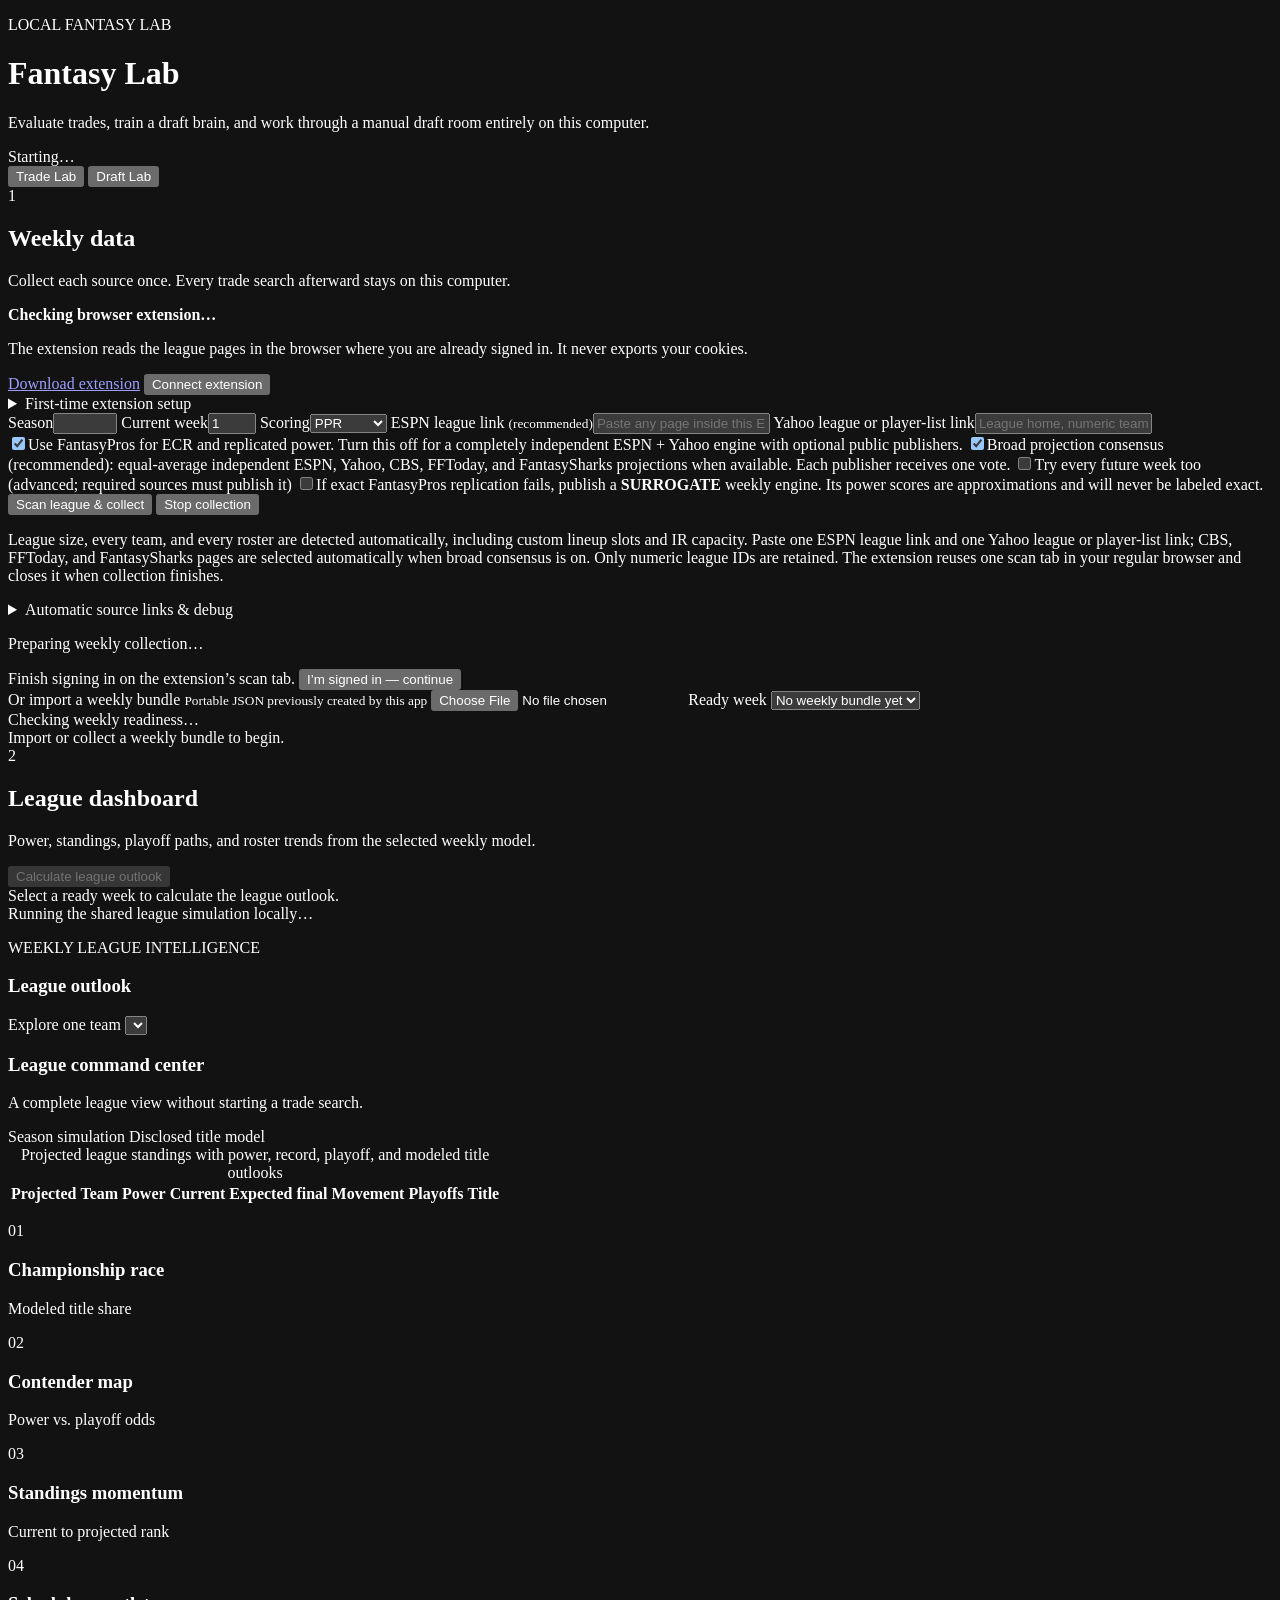
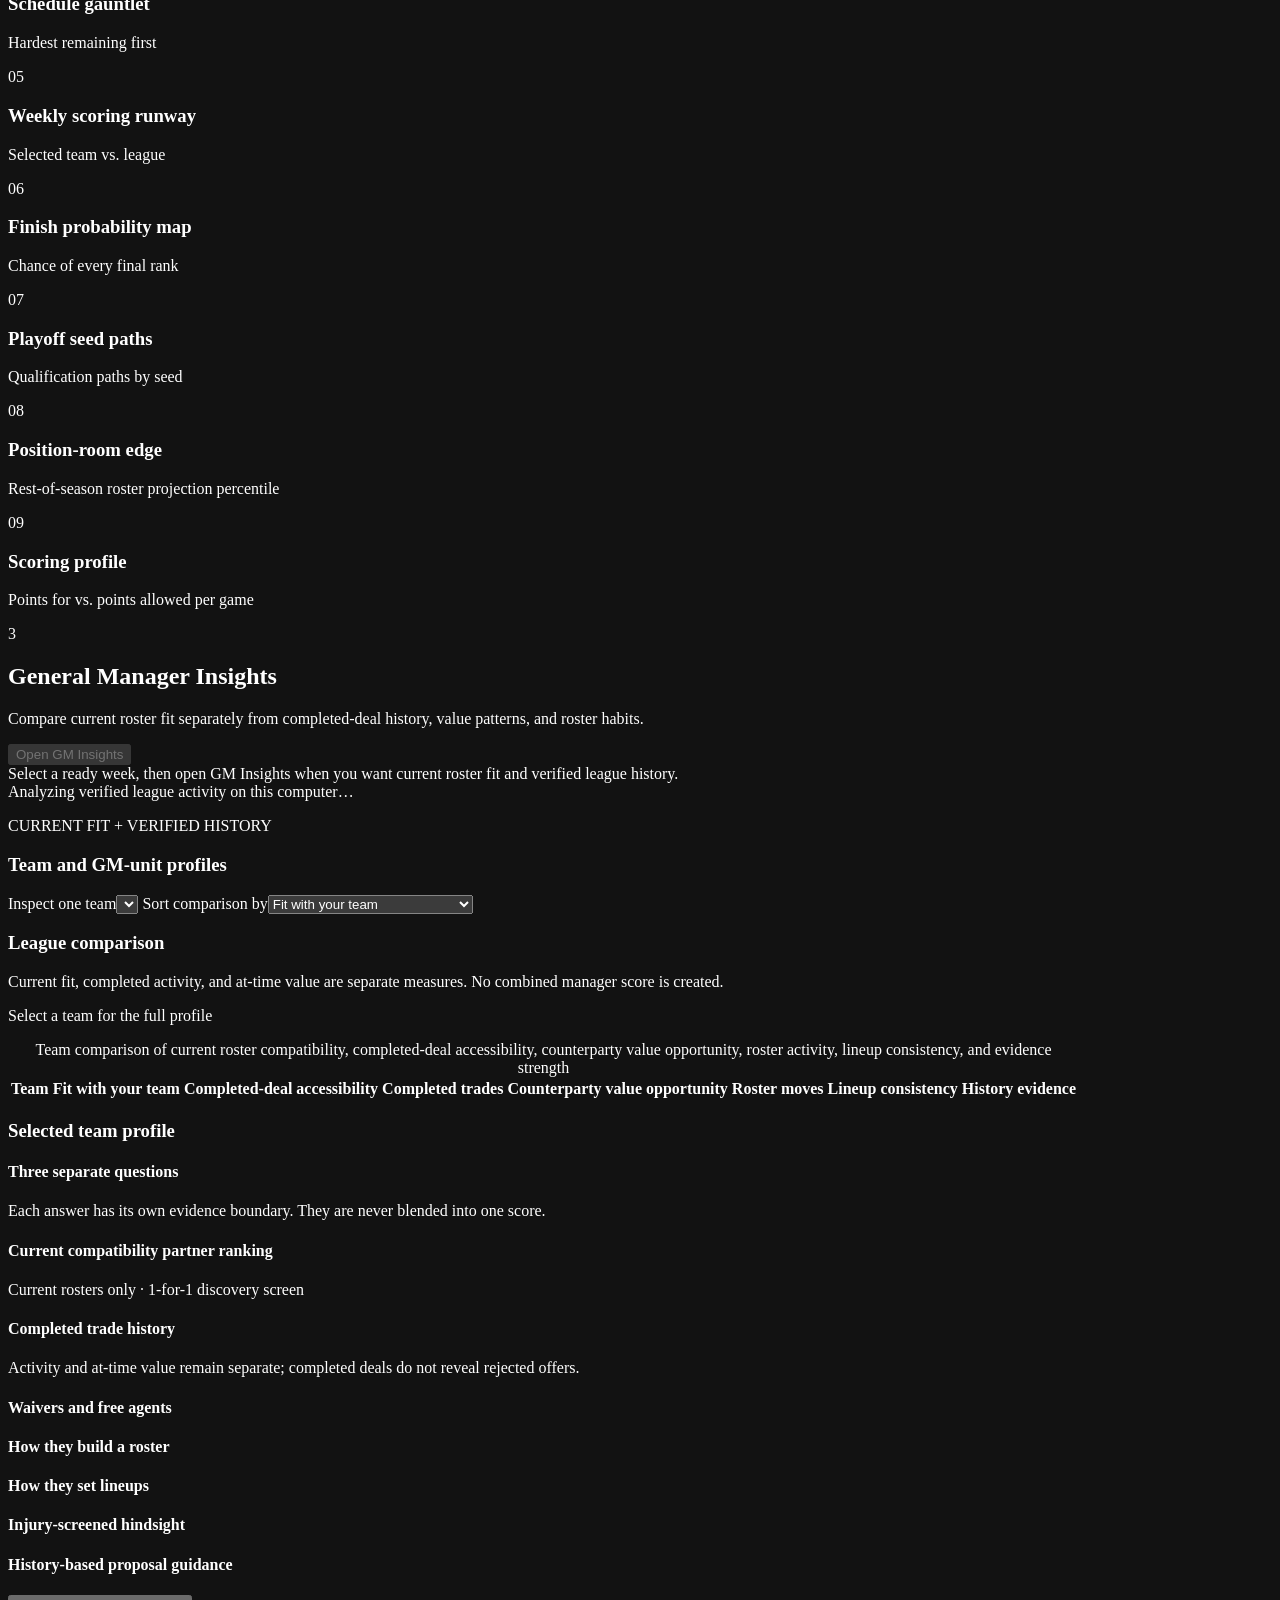
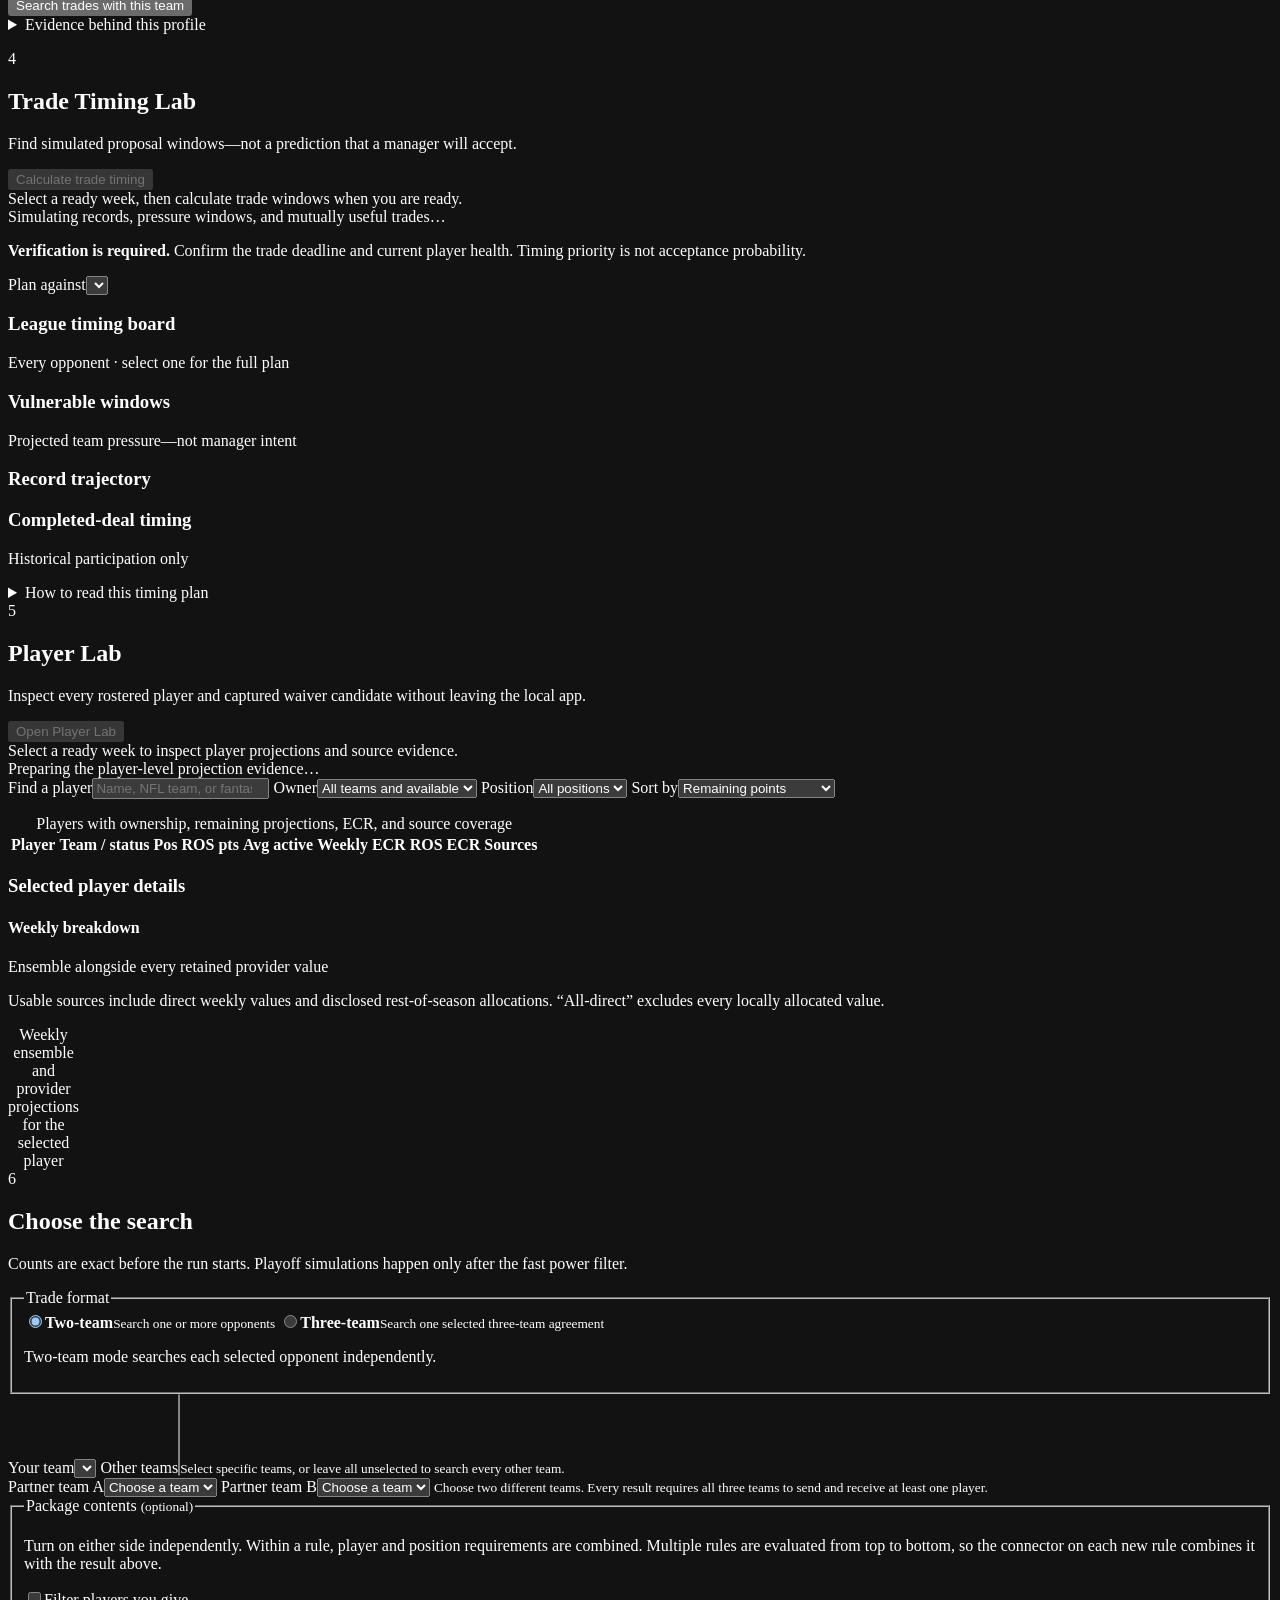
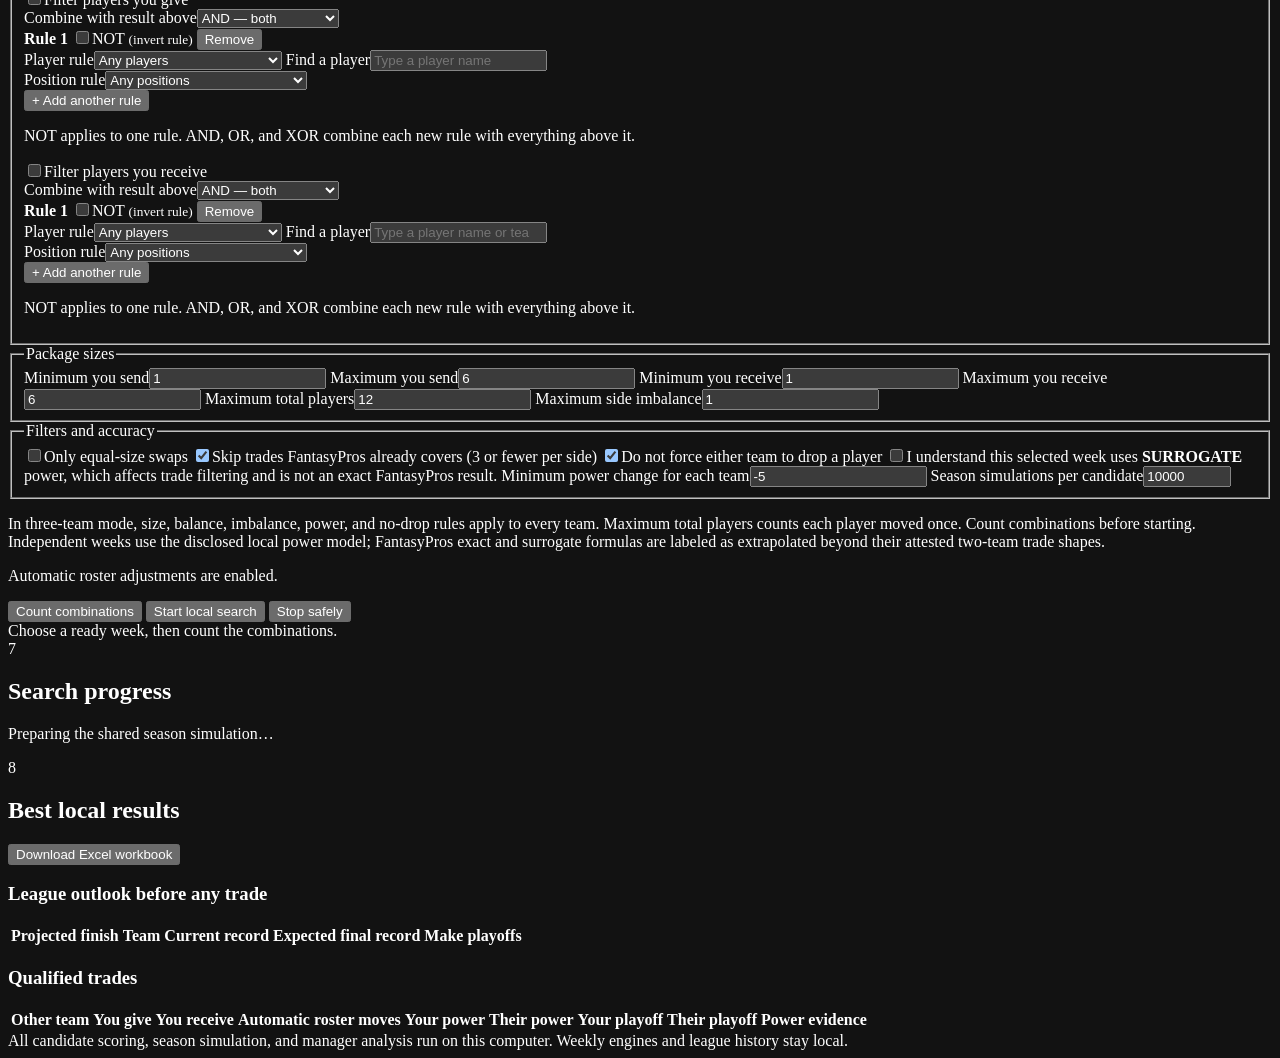
==== commit 855958d7: "Add one-click historical draft corpus installer" ====
--- a/trade_snapshot/web_assets/index.html
+++ b/trade_snapshot/web_assets/index.html
@@ -6,9 +6,10 @@
   <meta name="color-scheme" content="dark">
   <meta name="theme-color" content="#071014">
   <meta name="app-token" content="__APP_TOKEN__">
-  <title>Fantasy Trade Evaluator</title>
+  <title>Local Fantasy Lab</title>
   <link rel="stylesheet" href="/styles.css">
   <link rel="stylesheet" href="/dashboard.css">
+  <link rel="stylesheet" href="/draft_lab.css">
   <link rel="stylesheet" href="/gm_insights.css">
   <link rel="stylesheet" href="/trade_timing.css">
   <link rel="stylesheet" href="/player_lab.css">
@@ -17,12 +18,20 @@
   <header class="topbar">
     <div>
       <p class="eyebrow">LOCAL FANTASY LAB</p>
-      <h1>Trade Evaluator</h1>
-      <p class="subtitle">Find trades that improve both teams without repeatedly calling a website.</p>
+      <h1>Fantasy Lab</h1>
+      <p class="subtitle">Evaluate trades, train a draft brain, and work through a manual draft room entirely on this computer.</p>
     </div>
     <div id="health" class="status-pill">Starting…</div>
   </header>
 
+  <nav class="app-tabs" aria-label="Fantasy Lab tools">
+    <div class="app-tab-list" role="tablist" aria-label="Choose a lab">
+      <button id="tradeLabTab" class="app-tab" type="button" role="tab" data-app-surface="trade" aria-selected="true" aria-controls="tradeLabPanel">Trade Lab</button>
+      <button id="draftLabTab" class="app-tab" type="button" role="tab" data-app-surface="draft" aria-selected="false" aria-controls="draftLabPanel" tabindex="-1">Draft Lab</button>
+    </div>
+  </nav>
+
+  <div id="tradeLabPanel" class="app-surface" role="tabpanel" aria-labelledby="tradeLabTab" tabindex="0">
   <main>
     <div id="errorBanner" class="error-banner hidden" role="alert"></div>
 
@@ -48,9 +57,9 @@
         <ol>
           <li>Download the extension and extract the ZIP to a folder you will keep.</li>
           <li>Open <strong>chrome://extensions</strong> in Chrome, turn on <strong>Developer mode</strong>, and choose <strong>Load unpacked</strong>.</li>
-          <li>Select the extracted folder—the one containing <strong>manifest.json</strong>—then return here and click <strong>Connect extension</strong>.</li>
+          <li>Select the extracted folder—the one containing <strong>manifest.json</strong>—then return here, refresh this page once, and click <strong>Connect extension</strong>.</li>
           <li>Open the extension from Chrome’s Extensions menu, confirm that its four-character code matches the code shown here, and choose <strong>Pair with app</strong>.</li>
-          <li>Before scanning, sign in to FantasyPros, ESPN, and Yahoo normally in this same browser, then close those sign-in tabs.</li>
+          <li>Before scanning, sign in to ESPN and Yahoo normally in this same browser. Sign in to FantasyPros too when its option below is on; then close those sign-in tabs.</li>
         </ol>
         <p>Microsoft Edge works too: use <strong>edge://extensions</strong> and the same steps.</p>
       </details>
@@ -60,19 +69,29 @@
           <label><span>Season</span><input id="collectionSeason" type="number" min="2012" max="9999" required></label>
           <label><span>Current week</span><input id="collectionWeek" type="number" min="1" max="25" value="1" required></label>
           <label><span>Scoring</span><select id="collectionScoring"><option value="PPR">PPR</option><option value="HALF">Half PPR</option><option value="STD">Standard</option></select></label>
-          <label class="wide-field"><span>ESPN league link <small>(recommended)</small></span><input id="hostLeagueUrl" type="url" placeholder="Paste any page inside this ESPN Fantasy Football league"></label>
+          <label class="wide-field"><span>ESPN league link <small id="espnLinkRequirement">(recommended)</small></span><input id="hostLeagueUrl" type="url" placeholder="Paste any page inside this ESPN Fantasy Football league"></label>
           <label class="wide-field"><span>Yahoo league or player-list link</span><input id="yahooProjectionUrl" type="url" placeholder="League home, numeric team, Players, or Player List page" required></label>
         </div>
         <div class="collection-actions">
-          <label class="check"><input id="includeFutureWeekly" type="checkbox" checked><span>Try every remaining ESPN and Yahoo weekly page when available (recommended for matchup-level forecasts). Every remaining FantasyPros week is also attempted; unpublished future pages are recorded explicitly.</span></label>
-          <label class="check surrogate-consent"><input id="allowSurrogatePower" type="checkbox"><span>If the formula does not pass the blind-holdout validation gate, publish a <strong>SURROGATE</strong> weekly engine. Its results remain approximations and are labeled surrogate or surrogate extrapolated.</span></label>
+          <div class="collection-options">
+            <label class="check"><input id="useFantasyPros" type="checkbox" checked><span>Use FantasyPros for ECR and replicated power. Turn this off for a completely independent ESPN + Yahoo engine with optional public publishers.</span></label>
+            <label class="check"><input id="useBroadConsensus" type="checkbox" checked><span>Broad projection consensus (recommended): equal-average independent ESPN, Yahoo, CBS, FFToday, and FantasySharks projections when available. Each publisher receives one vote.</span></label>
+            <label class="check"><input id="includeFutureWeekly" type="checkbox"><span>Try every future week too (advanced; required sources must publish it)</span></label>
+            <label class="check surrogate-consent"><input id="allowSurrogatePower" type="checkbox"><span>If exact FantasyPros replication fails, publish a <strong>SURROGATE</strong> weekly engine. Its power scores are approximations and will never be labeled exact.</span></label>
+          </div>
           <div class="action-row compact-actions">
             <button id="collectButton" type="submit" class="primary">Scan league &amp; collect</button>
             <button id="cancelCollectionButton" type="button" class="danger hidden">Stop collection</button>
           </div>
         </div>
-        <p class="field-help">League size, every team, and every roster are detected from your signed-in FantasyPros league and cross-checked against ESPN. Paste ESPN League Home—or any page inside that fantasy-football league; only its numeric league ID is retained. Yahoo links may be league home, numeric team, Players, or Player List pages; the app safely switches Yahoo to All Players. The extension reuses one scan tab in your regular browser and closes it when collection finishes.</p>
+        <p id="collectionModeHelp" class="field-help">League size, every team, and every roster are detected automatically, including custom lineup slots and IR capacity. Paste one ESPN league link and one Yahoo league or player-list link; CBS, FFToday, and FantasySharks pages are selected automatically when broad consensus is on. Only numeric league IDs are retained. The extension reuses one scan tab in your regular browser and closes it when collection finishes.</p>
       </form>
+
+      <details id="sourceDebug" class="source-debug">
+        <summary>Automatic source links &amp; debug</summary>
+        <p id="sourceDebugMode">Checking the URLs this scan will use…</p>
+        <div id="sourceDebugList" class="source-debug-list" aria-live="polite"></div>
+      </details>
 
       <div id="collectionProgress" class="collection-progress hidden" aria-live="polite">
         <div class="progress-track"><div id="collectionProgressBar" class="progress-bar"></div></div>
@@ -98,16 +117,15 @@
           <div id="bundleSummary" class="bundle-summary">Import or collect a weekly bundle to begin.</div>
         </div>
       </div>
-      <details id="bundleDataReadiness" class="bundle-data-readiness hidden">
-        <summary>Data coverage and model limits</summary>
-        <div id="bundleDataReadinessContent" class="bundle-data-readiness-content"></div>
-      </details>
     </section>
 
     <section id="dashboardPanel" class="panel dashboard-panel" aria-labelledby="dashboardHeading">
       <div class="section-heading dashboard-heading">
         <div><span class="step">2</span><h2 id="dashboardHeading">League dashboard</h2></div>
-        <p>Power, standings, playoff paths, and roster trends from the selected weekly model.</p>
+        <div class="section-action">
+          <p>Power, standings, playoff paths, and roster trends from the selected weekly model.</p>
+          <button id="dashboardLoadButton" class="secondary" type="button" disabled>Calculate league outlook</button>
+        </div>
       </div>
 
       <div id="dashboardEmpty" class="dashboard-state" aria-live="polite">
@@ -195,11 +213,14 @@
     <section id="gmInsightsPanel" class="panel gm-insights-panel" aria-labelledby="gmInsightsHeading">
       <div class="section-heading">
         <div><span class="step">3</span><h2 id="gmInsightsHeading">General Manager Insights</h2></div>
-        <p>Compare current roster fit separately from completed-deal history, value patterns, and roster habits.</p>
+        <div class="section-action">
+          <p>Compare current roster fit separately from completed-deal history, value patterns, and roster habits.</p>
+          <button id="gmInsightsLoadButton" class="secondary" type="button" disabled>Open GM Insights</button>
+        </div>
       </div>
 
       <div id="gmInsightsEmpty" class="gm-insights-state" aria-live="polite">
-        Select a ready week to inspect team and general-manager tendencies.
+        Select a ready week, then open GM Insights when you want current roster fit and verified league history.
       </div>
       <div id="gmInsightsLoading" class="gm-insights-state gm-insights-loading hidden" aria-live="polite">
         <span class="gm-insights-spinner" aria-hidden="true"></span>
@@ -263,10 +284,13 @@
     <section id="tradeTimingLab" class="panel trade-timing-lab" aria-labelledby="tradeTimingHeading">
       <div class="section-heading trade-timing-heading">
         <div><span class="step">4</span><h2 id="tradeTimingHeading">Trade Timing Lab</h2></div>
-        <p>Find simulated proposal windows—not a prediction that a manager will accept.</p>
+        <div class="section-action">
+          <p>Find simulated proposal windows—not a prediction that a manager will accept.</p>
+          <button id="tradeTimingLoadButton" class="secondary" type="button" disabled>Calculate trade timing</button>
+        </div>
       </div>
       <div id="tradeTimingEmpty" class="trade-timing-state" aria-live="polite">
-        Select a ready week and your team to calculate trade windows.
+        Select a ready week, then calculate trade windows when you are ready.
       </div>
       <div id="tradeTimingLoading" class="trade-timing-state trade-timing-loading hidden" aria-live="polite">
         <span class="trade-timing-spinner" aria-hidden="true"></span>
@@ -315,7 +339,10 @@
     <section id="playerLabPanel" class="panel player-lab-panel" aria-labelledby="playerLabHeading">
       <div class="section-heading">
         <div><span class="step">5</span><h2 id="playerLabHeading">Player Lab</h2></div>
-        <p>Inspect every rostered player and captured waiver candidate without leaving the local app.</p>
+        <div class="section-action">
+          <p>Inspect every rostered player and captured waiver candidate without leaving the local app.</p>
+          <button id="playerLabLoadButton" class="secondary" type="button" disabled>Open Player Lab</button>
+        </div>
       </div>
 
       <div id="playerLabEmpty" class="player-lab-state" aria-live="polite">
@@ -332,15 +359,15 @@
           <label class="player-lab-search"><span>Find a player</span><input id="playerLabSearch" type="search" autocomplete="off" placeholder="Name, NFL team, or fantasy team"></label>
           <label><span>Owner</span><select id="playerLabOwnerFilter"><option value="all">All teams and available</option></select></label>
           <label><span>Position</span><select id="playerLabPositionFilter"><option value="all">All positions</option></select></label>
-          <label><span>Sort by</span><select id="playerLabSort"><option value="remaining_points">Remaining points</option><option value="weekly_ecr">Weekly ECR</option><option value="rest_of_season_ecr">ROS ECR</option><option value="disagreement">Provider disagreement</option><option value="name">Player name</option></select></label>
+          <label><span>Sort by</span><select id="playerLabSort"><option value="ros_points">Remaining points</option><option value="weekly_ecr">Weekly ECR</option><option value="ros_ecr">ROS ECR</option><option value="disagreement">Provider disagreement</option><option value="name">Player name</option></select></label>
         </div>
 
         <p id="playerLabCount" class="player-lab-count" aria-live="polite"></p>
         <div class="player-lab-layout">
           <div class="table-wrap player-lab-master-wrap" role="region" aria-label="Scrollable Player Lab results" tabindex="0">
             <table class="player-lab-master">
-              <caption class="player-lab-sr-only">Players with ownership, full NFL rest-of-season projections, ECR, and source coverage</caption>
-              <thead><tr><th>Player</th><th>Team / status</th><th>Pos</th><th>Full ROS pts</th><th>ROS avg</th><th>Weekly ECR</th><th>ROS ECR</th><th>Sources</th></tr></thead>
+              <caption class="player-lab-sr-only">Players with ownership, remaining projections, ECR, and source coverage</caption>
+              <thead><tr><th>Player</th><th>Team / status</th><th>Pos</th><th>ROS pts</th><th>Avg active</th><th>Weekly ECR</th><th>ROS ECR</th><th>Sources</th></tr></thead>
               <tbody id="playerLabTableBody"></tbody>
             </table>
           </div>
@@ -348,8 +375,8 @@
           <article class="player-lab-detail-card" aria-labelledby="playerLabDetailHeading">
             <h3 id="playerLabDetailHeading" class="player-lab-sr-only">Selected player details</h3>
             <div id="playerLabDetail" class="player-lab-detail" aria-live="polite"></div>
-            <div class="player-lab-grid-heading"><h4>Fantasy regular-season weekly breakdown</h4><p>Ensemble alongside every retained provider value</p></div>
-            <p class="player-lab-coverage-note">Usable sources include direct weekly values and disclosed rest-of-season allocations. Residual points and stat components are divided evenly across missing active weeks; that shape is local, not a provider-published matchup projection. “All-direct” excludes every locally allocated value.</p>
+            <div class="player-lab-grid-heading"><h4>Weekly breakdown</h4><p>Ensemble alongside every retained provider value</p></div>
+            <p class="player-lab-coverage-note">Usable sources include direct weekly values and disclosed rest-of-season allocations. “All-direct” excludes every locally allocated value.</p>
             <div class="table-wrap player-lab-weekly-wrap" role="region" aria-label="Scrollable weekly projection breakdown" tabindex="0">
               <table class="player-lab-weekly">
                 <caption class="player-lab-sr-only">Weekly ensemble and provider projections for the selected player</caption>
@@ -358,7 +385,6 @@
               </table>
             </div>
             <div id="playerLabRosSources" class="player-lab-ros-sources"></div>
-            <div id="playerLabRawStats" class="player-lab-raw-stats" aria-label="Retained raw projected statistics"></div>
           </article>
         </div>
       </div>
@@ -459,12 +485,12 @@
             <label class="check"><input id="balancedOnly" type="checkbox"><span>Only equal-size swaps</span></label>
             <label id="skipSmallRow" class="check"><input id="skipSmall" type="checkbox" checked><span>Skip trades FantasyPros already covers (3 or fewer per side)</span></label>
             <label class="check"><input id="noDrops" type="checkbox" checked><span id="noDropsLabel">Do not force either team to drop a player</span></label>
-            <label id="surrogateSearchConsentRow" class="check surrogate-consent hidden"><input id="acceptSurrogateSearch" type="checkbox"><span>I understand this selected week uses <strong>SURROGATE</strong> power, which affects trade filtering and is not holdout validated. Results are labeled surrogate or surrogate extrapolated.</span></label>
+            <label id="surrogateSearchConsentRow" class="check surrogate-consent hidden"><input id="acceptSurrogateSearch" type="checkbox"><span>I understand this selected week uses <strong>SURROGATE</strong> power, which affects trade filtering and is not an exact FantasyPros result.</span></label>
             <label><span>Minimum power change for each team</span><input id="powerFloor" type="number" step="0.1" value="-5"></label>
             <label><span>Season simulations per candidate</span><input id="scenarioCount" type="number" min="100" max="1000000" step="100" value="10000"></label>
           </fieldset>
         </div>
-        <p id="threeTeamRulesHelp" class="field-help three-team-rules hidden">In three-team mode, size, balance, imbalance, power, and no-drop rules apply to every team. Maximum total players counts each player moved once. Count combinations before starting. Three-team power is always extrapolated beyond the attested two-team trade shapes; a surrogate week is surrogate-extrapolated.</p>
+        <p id="threeTeamRulesHelp" class="field-help three-team-rules hidden">In three-team mode, size, balance, imbalance, power, and no-drop rules apply to every team. Maximum total players counts each player moved once. Count combinations before starting. Independent weeks use the disclosed local power model; FantasyPros exact and surrogate formulas are labeled as extrapolated beyond their attested two-team trade shapes.</p>
         <p id="freeAgentAllocationHelp" class="field-help roster-adjustment-warning hidden">Automatic roster adjustments are enabled. <span id="freeAgentAllocationPolicy"></span></p>
 
         <div class="action-row">
@@ -507,6 +533,244 @@
       </div>
     </section>
   </main>
+  </div>
+
+  <section id="draftLabPanel" class="app-surface draft-lab" role="tabpanel" aria-labelledby="draftLabTab" tabindex="0" hidden>
+    <div class="draft-main" role="main">
+    <div id="draftErrorBanner" class="error-banner hidden" role="alert" tabindex="-1"></div>
+
+    <section class="panel draft-hero" aria-labelledby="draftLabHeading">
+      <div>
+        <p class="eyebrow">LOCAL EVOLUTION WORKBENCH</p>
+        <h2 id="draftLabHeading">Draft Lab</h2>
+        <p>Train draft strategies against historical seasons, inspect simulated leagues, and bring a tested final-generation model into a draft room.</p>
+      </div>
+      <div id="draftCatalogSummary" class="draft-catalog-summary" aria-live="polite">Loading saved draft assets…</div>
+    </section>
+
+    <section class="panel" aria-labelledby="draftSourcesHeading">
+      <div class="section-heading draft-heading">
+        <div><span class="step">1</span><h2 id="draftSourcesHeading">Draft data</h2></div>
+        <p>Install the starter history or import your own files. Corpora, current boards, and deployable models stay on this machine.</p>
+      </div>
+      <article class="draft-corpus-installer" aria-labelledby="draftStarterCorpusHeading">
+        <div class="draft-corpus-installer-copy">
+          <p class="draft-kicker">ONE-CLICK STARTER HISTORY</p>
+          <h3 id="draftStarterCorpusHeading">Build the historical training library</h3>
+          <p>Downloads public preseason ADP and completed NFL results once, verifies each file, then builds the corpus locally. Interrupted downloads can resume.</p>
+        </div>
+        <div class="draft-corpus-installer-actions">
+          <button id="draftInstallCorpusButton" class="primary" type="button">Install 2015–2019 and 2021–2025 starter corpus</button>
+          <button id="draftInstallCorpusCancelButton" class="danger hidden" type="button">Pause installation safely</button>
+          <strong id="draftInstallCorpusStatus" class="draft-install-status" role="status" aria-live="polite">Checking this device…</strong>
+        </div>
+        <div id="draftInstallCorpusProgress" class="draft-install-progress hidden" aria-live="polite">
+          <div class="progress-track"><div id="draftInstallCorpusProgressBar" class="progress-bar"></div></div>
+          <p id="draftInstallCorpusProgressText">Preparing the source manifest…</p>
+        </div>
+        <div id="draftInstallCorpusCoverage" class="draft-install-coverage hidden" aria-label="Starter corpus coverage"></div>
+        <details class="draft-install-disclosure">
+          <summary>What this starter corpus includes</summary>
+          <p>Preseason features come from Fantasy Football Calculator 12-team PPR ADP. Weekly rosters, schedules, and realized outcomes come from nflverse under CC-BY-4.0. It does not claim historical ESPN, Yahoo, or FantasyPros projections.</p>
+          <p>Identity matches are exact—never fuzzy. Draft Lab uses one fixed preseason bye; a player-season is excluded if actual play appears during that team’s original bye. The starter corpus is for the portable standard scoring rules; review coverage before using custom scoring.</p>
+        </details>
+      </article>
+      <h3 class="draft-import-heading">Or import your own validated files</h3>
+      <div class="draft-import-grid">
+        <label class="file-card">
+          <span>Historical corpus JSON</span>
+          <small>Leak-free preseason features plus completed weekly outcomes</small>
+          <input id="draftCorpusFile" type="file" accept="application/json,.json">
+          <strong id="draftCorpusStatus" class="draft-file-status">No new file selected</strong>
+        </label>
+        <label class="file-card">
+          <span>Draft model JSON</span>
+          <small>A previously trained portable .draftbrain model</small>
+          <input id="draftModelFile" type="file" accept="application/json,.json">
+          <strong id="draftModelStatus" class="draft-file-status">No new file selected</strong>
+        </label>
+        <label class="file-card">
+          <span>Current-board JSON</span>
+          <small>This season’s players and preseason-only features</small>
+          <input id="draftBoardFile" type="file" accept="application/json,.json">
+          <strong id="draftBoardStatus" class="draft-file-status">No new file selected</strong>
+        </label>
+      </div>
+    </section>
+
+    <section class="panel" aria-labelledby="draftTrainHeading">
+      <div class="section-heading draft-heading">
+        <div><span class="step">2</span><h2 id="draftTrainHeading">Train a draft brain</h2></div>
+        <p>Every completed generation is autosaved and can be resumed safely.</p>
+      </div>
+      <div class="draft-restore draft-checkpoint-actions">
+        <label><span>Resume an autosave</span><select id="draftCheckpoint"><option value="">No saved checkpoints yet</option></select></label>
+        <button id="draftResumeButton" class="secondary" type="button" disabled>Resume saved training</button>
+        <button id="draftPromoteButton" class="secondary" type="button" disabled>Use autosaved champion</button>
+      </div>
+      <form id="draftTrainingForm">
+        <div class="draft-config-block">
+          <div class="draft-block-title">
+            <div><p class="draft-kicker">ARENA</p><h3>League rules</h3></div>
+            <div class="draft-preset">
+              <label><span>Copy supported league structure</span><select id="draftPreset"><option value="">Loading presets…</option></select></label>
+              <p id="draftPresetNotice" class="field-help" aria-live="polite">Loading rule compatibility…</p>
+            </div>
+          </div>
+          <div class="draft-fields draft-fields-four">
+            <label><span>Historical corpus</span><select id="draftCorpus" required><option value="">Import a corpus first</option></select></label>
+            <label><span>League name</span><input id="draftLeagueName" value="12-team PPR" required></label>
+            <label><span>Team count</span><input id="draftTeamCount" type="number" min="2" max="32" value="12" required></label>
+            <label><span>Bench slots</span><input id="draftBenchSlots" type="number" min="0" max="40" value="7" required></label>
+            <label class="draft-span-two"><span>Starter slots <small>(comma separated, up to 16)</small></span><input id="draftStarterSlots" value="QB,RB,RB,WR,WR,TE,FLEX,DST,K" required></label>
+            <label><span>Regular-season weeks</span><input id="draftRegularWeeks" value="1-14" required></label>
+            <label><span>Playoff weeks</span><input id="draftPlayoffWeeks" value="15-17" required></label>
+            <label><span>Playoff teams</span><input id="draftPlayoffTeams" type="number" min="1" max="32" value="6" required></label>
+          </div>
+          <details class="draft-advanced">
+            <summary>Advanced scoring and position rules</summary>
+            <p class="field-help">The selected preset fills these automatically. Expand only when the league needs custom scoring, flex eligibility, or roster caps.</p>
+            <div class="draft-json-grid">
+              <label><span>Scoring JSON</span><textarea id="draftScoringWeights" rows="8" spellcheck="false" required></textarea></label>
+              <label><span>Slot eligibility JSON</span><textarea id="draftSlotEligibility" rows="8" spellcheck="false" required></textarea></label>
+              <label><span>Position limits JSON</span><textarea id="draftPositionLimits" rows="8" spellcheck="false" required></textarea></label>
+            </div>
+          </details>
+        </div>
+
+        <div class="draft-config-block">
+          <div class="draft-block-title"><div><p class="draft-kicker">EVOLUTION</p><h3>Training budget</h3></div></div>
+          <div class="draft-fields draft-fields-five">
+            <label><span>Population</span><input id="draftPopulation" type="number" min="2" max="5000" value="12" required></label>
+            <label><span>Generations</span><input id="draftGenerations" type="number" min="1" max="1000" value="1" required></label>
+            <label><span>Appearances / generation</span><input id="draftAppearances" type="number" min="1" max="20" value="1" required></label>
+            <label><span>Candidate window</span><input id="draftCandidateWindow" type="number" min="0" max="4096" value="16" required></label>
+            <label><span>Seed</span><input id="draftSeed" type="number" min="0" value="904221" required></label>
+            <label><span>Elite fraction</span><input id="draftEliteFraction" type="number" min="0.01" max="0.5" step="0.01" value="0.15" required></label>
+            <label><span>Mutation rate</span><input id="draftMutationRate" type="number" min="0" max="1" step="0.01" value="0.12" required></label>
+            <label><span>Mutation magnitude</span><input id="draftMutationMagnitude" type="number" min="0" max="10000000" value="25000" required></label>
+          </div>
+          <fieldset class="draft-choice-group">
+            <legend>Training years</legend>
+            <div id="draftTrainingYears" class="draft-check-grid">
+              <label class="check"><input type="checkbox" value="2015" checked><span>2015</span></label>
+              <label class="check"><input type="checkbox" value="2016" checked><span>2016</span></label>
+              <label class="check"><input type="checkbox" value="2017" checked><span>2017</span></label>
+              <label class="check"><input type="checkbox" value="2018" checked><span>2018</span></label>
+              <label class="check"><input type="checkbox" value="2019" checked><span>2019</span></label>
+              <label class="check"><input type="checkbox" value="2021" checked><span>2021</span></label>
+              <label class="check"><input type="checkbox" value="2022" checked><span>2022</span></label>
+              <label class="check"><input type="checkbox" value="2023" checked><span>2023</span></label>
+              <label class="check"><input type="checkbox" value="2024" checked><span>2024</span></label>
+              <label class="check"><input type="checkbox" value="2025" checked><span>2025</span></label>
+            </div>
+            <p id="draftYearNotice" class="field-help">2020 is intentionally excluded.</p>
+          </fieldset>
+          <fieldset class="draft-choice-group">
+            <legend>Strategy seats <small>must equal team count</small></legend>
+            <div class="draft-fields draft-fields-five">
+              <label><span>Balanced / none</span><input data-strategy="none" type="number" min="0" value="12"></label>
+              <label><span>Streaming QB</span><input data-strategy="streaming_qb" type="number" min="0" value="0"></label>
+              <label><span>Streaming TE</span><input data-strategy="streaming_te" type="number" min="0" value="0"></label>
+              <label><span>Streaming DST</span><input data-strategy="streaming_dst" type="number" min="0" value="0"></label>
+              <label><span>Late-round QB</span><input data-strategy="late_round_qb" type="number" min="0" value="0"></label>
+            </div>
+            <p id="draftStrategyTotal" class="draft-total" aria-live="polite">12 of 12 seats assigned</p>
+          </fieldset>
+        </div>
+
+        <div class="action-row draft-actions">
+          <button id="draftEstimateButton" class="secondary" type="button">Estimate local work</button>
+          <button id="draftStartButton" class="primary" type="submit">Start training</button>
+          <button id="draftCancelButton" class="danger hidden" type="button">Stop and keep last autosave</button>
+          <button id="draftDownloadModel" class="secondary hidden" type="button">Download trained model</button>
+        </div>
+      </form>
+      <div id="draftEstimate" class="estimate" aria-live="polite">Choose a corpus and league preset, then estimate the training batch.</div>
+      <div id="draftProgress" class="draft-progress hidden" role="status" aria-live="polite">
+        <div class="progress-track"><div id="draftProgressBar" class="progress-bar"></div></div>
+        <div class="draft-progress-copy"><strong id="draftProgressText">Preparing training…</strong><span id="draftAutosaveStatus">Autosaved generations will appear here.</span></div>
+      </div>
+    </section>
+
+    <section id="draftLastBatch" class="panel hidden" aria-labelledby="draftLastBatchHeading">
+      <div class="section-heading draft-heading">
+        <div><span class="step">3</span><h2 id="draftLastBatchHeading">Last batch</h2></div>
+        <p>Review same-seat improvement over the regression control and the final generation’s best-scoring simulated league.</p>
+      </div>
+      <div class="table-wrap draft-table-wrap">
+        <table><thead><tr><th>Generation</th><th>Champion fitness</th><th>Mean fitness</th><th>Championships</th><th>Playoffs</th><th>Arenas</th></tr></thead><tbody id="draftHistoryBody"></tbody></table>
+      </div>
+      <div class="draft-inspector-toolbar">
+        <div><p class="draft-kicker">SHOWCASE SEASON</p><h3 id="draftShowcaseTitle">Simulation inspection</h3></div>
+        <label><span>Select a team</span><select id="draftShowcaseTeam"><option value="">No showcase yet</option></select></label>
+      </div>
+      <div class="draft-inspector-grid">
+        <article class="draft-card"><h3>Roster</h3><div class="table-wrap draft-compact-table"><table><thead><tr><th>Player</th></tr></thead><tbody id="draftRosterBody"></tbody></table></div></article>
+        <article class="draft-card draft-card-wide"><h3>Weekly results</h3><div class="table-wrap draft-compact-table"><table><thead><tr><th>Week</th><th>Stage</th><th>Opponent</th><th>Result</th><th>Score</th></tr></thead><tbody id="draftWeekBody"></tbody></table></div></article>
+        <article class="draft-card draft-card-wide"><h3>Final standings</h3><div class="table-wrap draft-compact-table"><table><thead><tr><th>Finish</th><th>Team</th><th>Record</th><th>Points</th><th>Playoffs</th></tr></thead><tbody id="draftStandingsBody"></tbody></table></div></article>
+        <article class="draft-card draft-card-wide"><h3>Playoff bracket</h3><div class="table-wrap draft-compact-table"><table><thead><tr><th>Round / week</th><th>Matchup</th><th>Score</th><th>Winner</th></tr></thead><tbody id="draftBracketBody"></tbody></table></div></article>
+      </div>
+    </section>
+
+    <section class="panel" aria-labelledby="draftBenchmarkHeading">
+      <div class="section-heading draft-heading">
+        <div><span class="step">4</span><h2 id="draftBenchmarkHeading">Did it get worse?</h2></div>
+        <p>Run 100 paired counterfactual scenarios against the non-neural regression baseline using identical seats, selected years, and seeds.</p>
+      </div>
+      <div class="draft-benchmark-controls">
+        <label><span>Model to test</span><select id="draftBenchmarkModel"><option value="">Train or import a model first</option></select></label>
+        <button id="draftBenchmarkButton" class="primary" type="button">Run 100 paired scenarios</button>
+      </div>
+      <p id="draftBenchmarkScope" class="field-help" aria-live="polite">Evaluation scope appears with the completed benchmark.</p>
+      <div id="draftBenchmarkMetrics" class="draft-metrics" aria-live="polite"><p>No benchmark run yet.</p></div>
+    </section>
+
+    <section class="panel" aria-labelledby="assistantHeading">
+      <div class="section-heading draft-heading">
+        <div><span class="step">5</span><h2 id="assistantHeading">Manual draft assistant</h2></div>
+        <p>Enter picks in snake-draft order. Recommendations appear only when your selected Drafter # is on the clock.</p>
+      </div>
+      <div class="draft-restore">
+        <label><span>Reopen a saved room</span><select id="assistantSession"><option value="">No saved draft rooms yet</option></select></label>
+        <button id="assistantOpen" class="secondary" type="button" disabled>Reopen room</button>
+      </div>
+      <form id="assistantSetupForm" class="draft-fields draft-fields-four">
+        <label><span>Assistant model</span><select id="assistantModel" required><option value="">Train or import a model first</option></select></label>
+        <label><span>Current board</span><select id="assistantBoard" required><option value="">Import a current board first</option></select></label>
+        <label><span>Your Drafter #</span><input id="assistantUserSlot" type="number" min="1" value="1" required></label>
+        <label><span>Your strategy</span><select id="assistantStrategy"><option value="none">Balanced / none</option><option value="streaming_qb">Streaming QB</option><option value="streaming_te">Streaming TE</option><option value="streaming_dst">Streaming DST</option><option value="late_round_qb">Late-round QB</option></select></label>
+        <button id="assistantCreate" class="primary" type="submit">Start manual draft room</button>
+      </form>
+      <div id="assistantRoom" class="assistant-room hidden">
+        <div class="assistant-clock" aria-live="polite">
+          <div><p class="draft-kicker">ON THE CLOCK</p><h3 id="assistantTurn">Waiting for the draft…</h3></div>
+          <p id="assistantLiveNotice"></p>
+        </div>
+        <div class="draft-restore draft-live-controls" aria-label="Optional ESPN public draft sync">
+          <label><span>ESPN league ID</span><input id="assistantEspnLeague" inputmode="numeric" pattern="[0-9]+" placeholder="Public league ID"></label>
+          <label><span>Draft season</span><input id="assistantEspnSeason" type="number" min="2012" max="9999"></label>
+          <button id="assistantEspnSync" class="secondary" type="button">Sync ESPN public draft</button>
+          <label class="check"><input id="assistantEspnAuto" type="checkbox"><span>Auto-refresh every 15 seconds</span></label>
+        </div>
+        <p class="field-help">Public ESPN snake drafts only. The imported board must contain ESPN player-ID mappings. No cookies or credentials are requested.</p>
+        <div class="assistant-pick-grid">
+          <label><span>Find available player</span><input id="assistantPlayerSearch" type="search" placeholder="Search name or position"></label>
+          <label><span>Player</span><select id="assistantPlayer" size="8"></select></label>
+          <label><span>Drafter making this pick</span><input id="assistantPickDrafter" type="number" min="1"></label>
+          <div class="action-row">
+            <button id="assistantRecordPick" class="primary" type="button">Record pick</button>
+            <button id="assistantUndo" class="danger" type="button">Undo last pick</button>
+          </div>
+        </div>
+        <div class="assistant-grid">
+          <article class="draft-card"><h3>Turn-aware recommendations</h3><div id="assistantRecommendations" class="assistant-recommendations"><p>Recommendations appear on your turn.</p></div></article>
+          <article class="draft-card"><h3>Pick log</h3><div class="table-wrap draft-compact-table"><table><thead><tr><th>Pick</th><th>Drafter</th><th>Player</th><th>Pos</th></tr></thead><tbody id="assistantPickBody"></tbody></table></div></article>
+        </div>
+      </div>
+    </section>
+    </div>
+  </section>
 
   <footer>All candidate scoring, season simulation, and manager analysis run on this computer. Weekly engines and league history stay local.</footer>
   <script src="/dashboard_charts.js" defer></script>
@@ -519,5 +783,7 @@
   <script src="/three_way_ui.js" defer></script>
   <script src="/trade_filter_ui.js" defer></script>
   <script src="/app.js" defer></script>
+  <script src="/app_tabs.js" defer></script>
+  <script src="/draft_lab.js" defer></script>
 </body>
 </html>
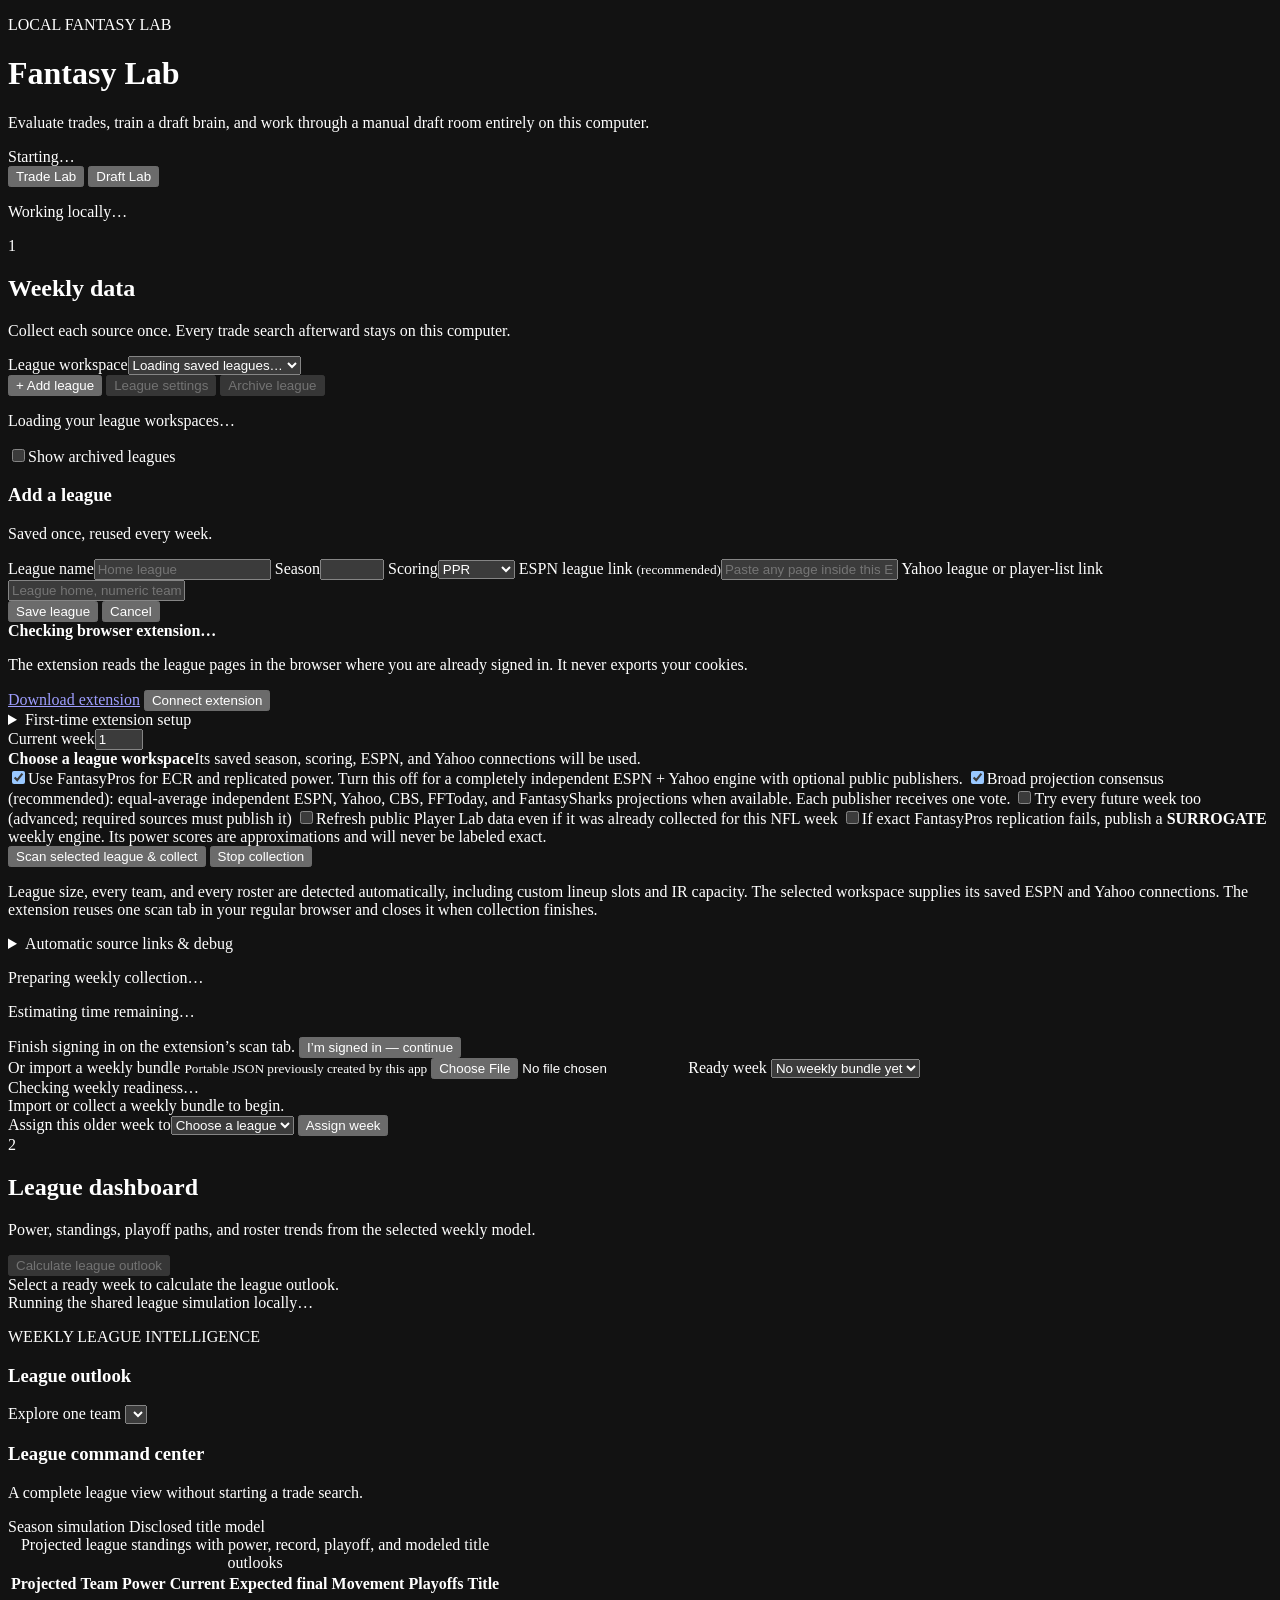
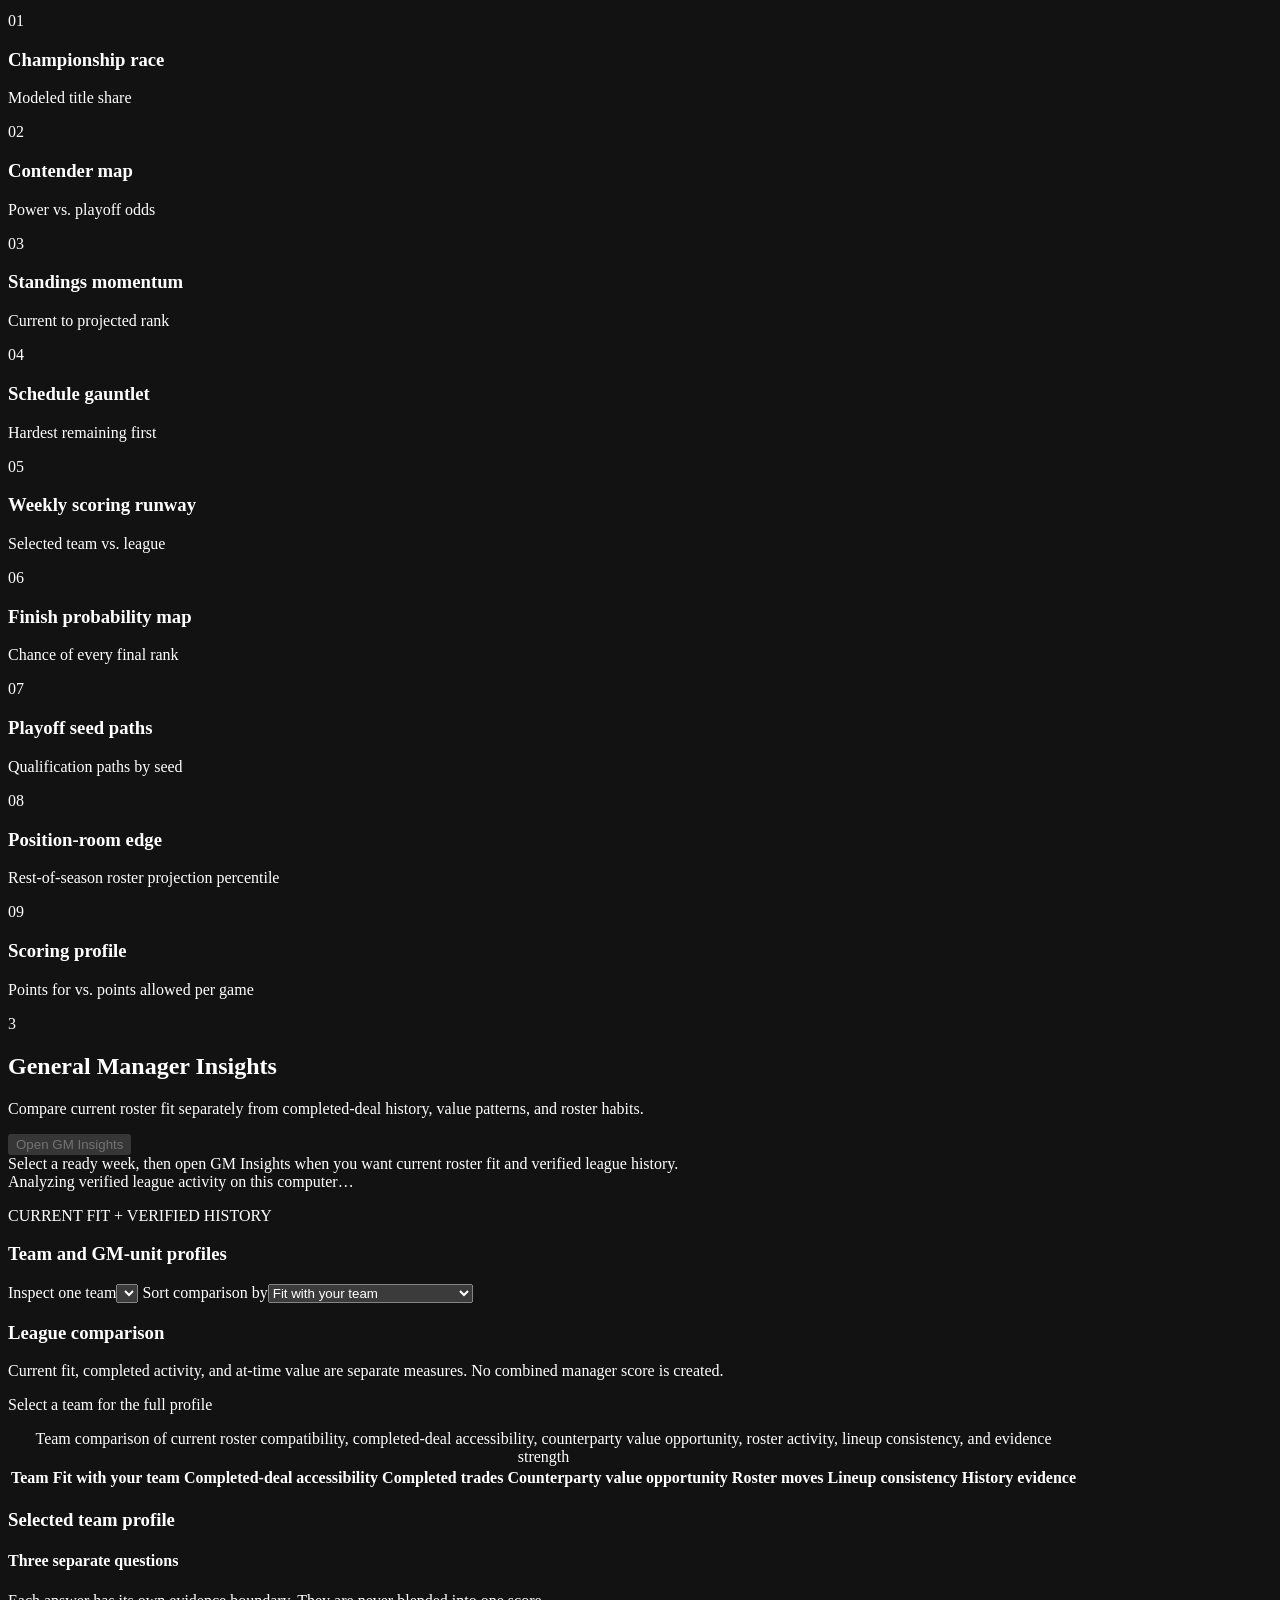
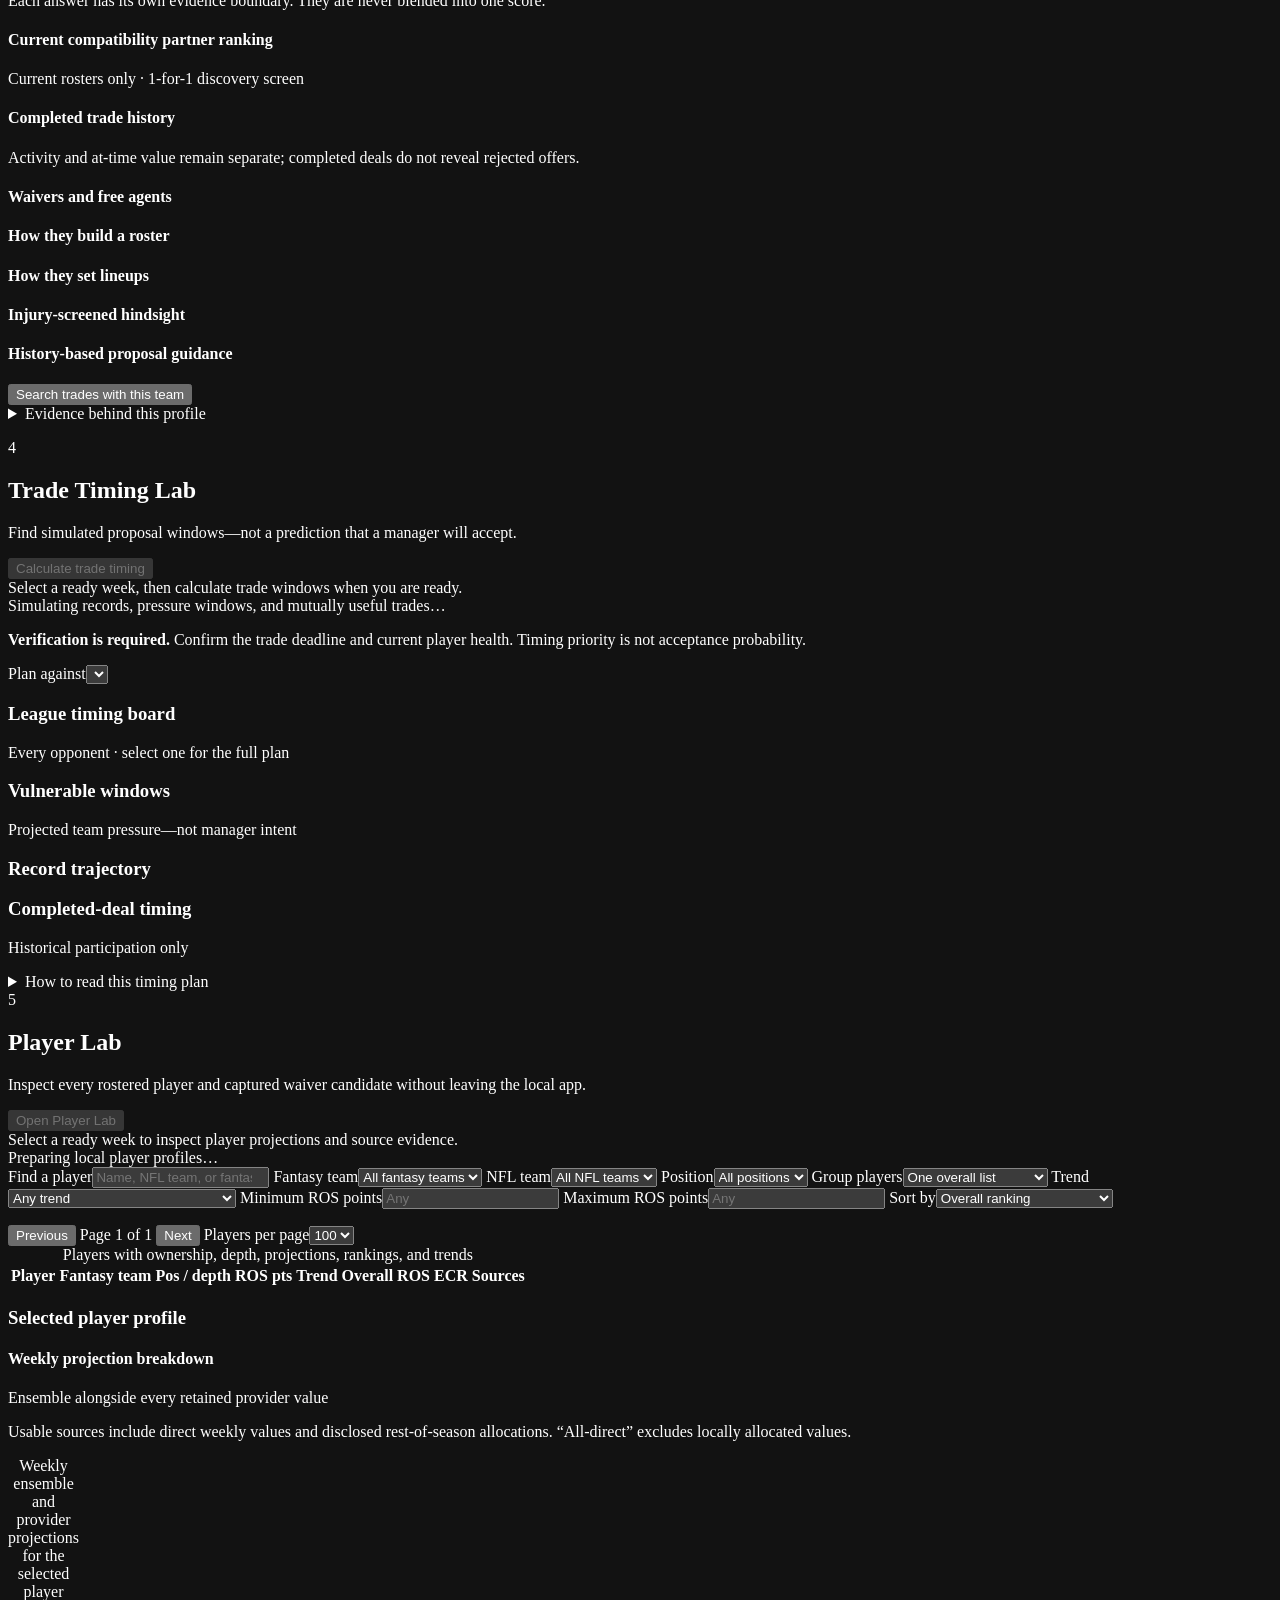
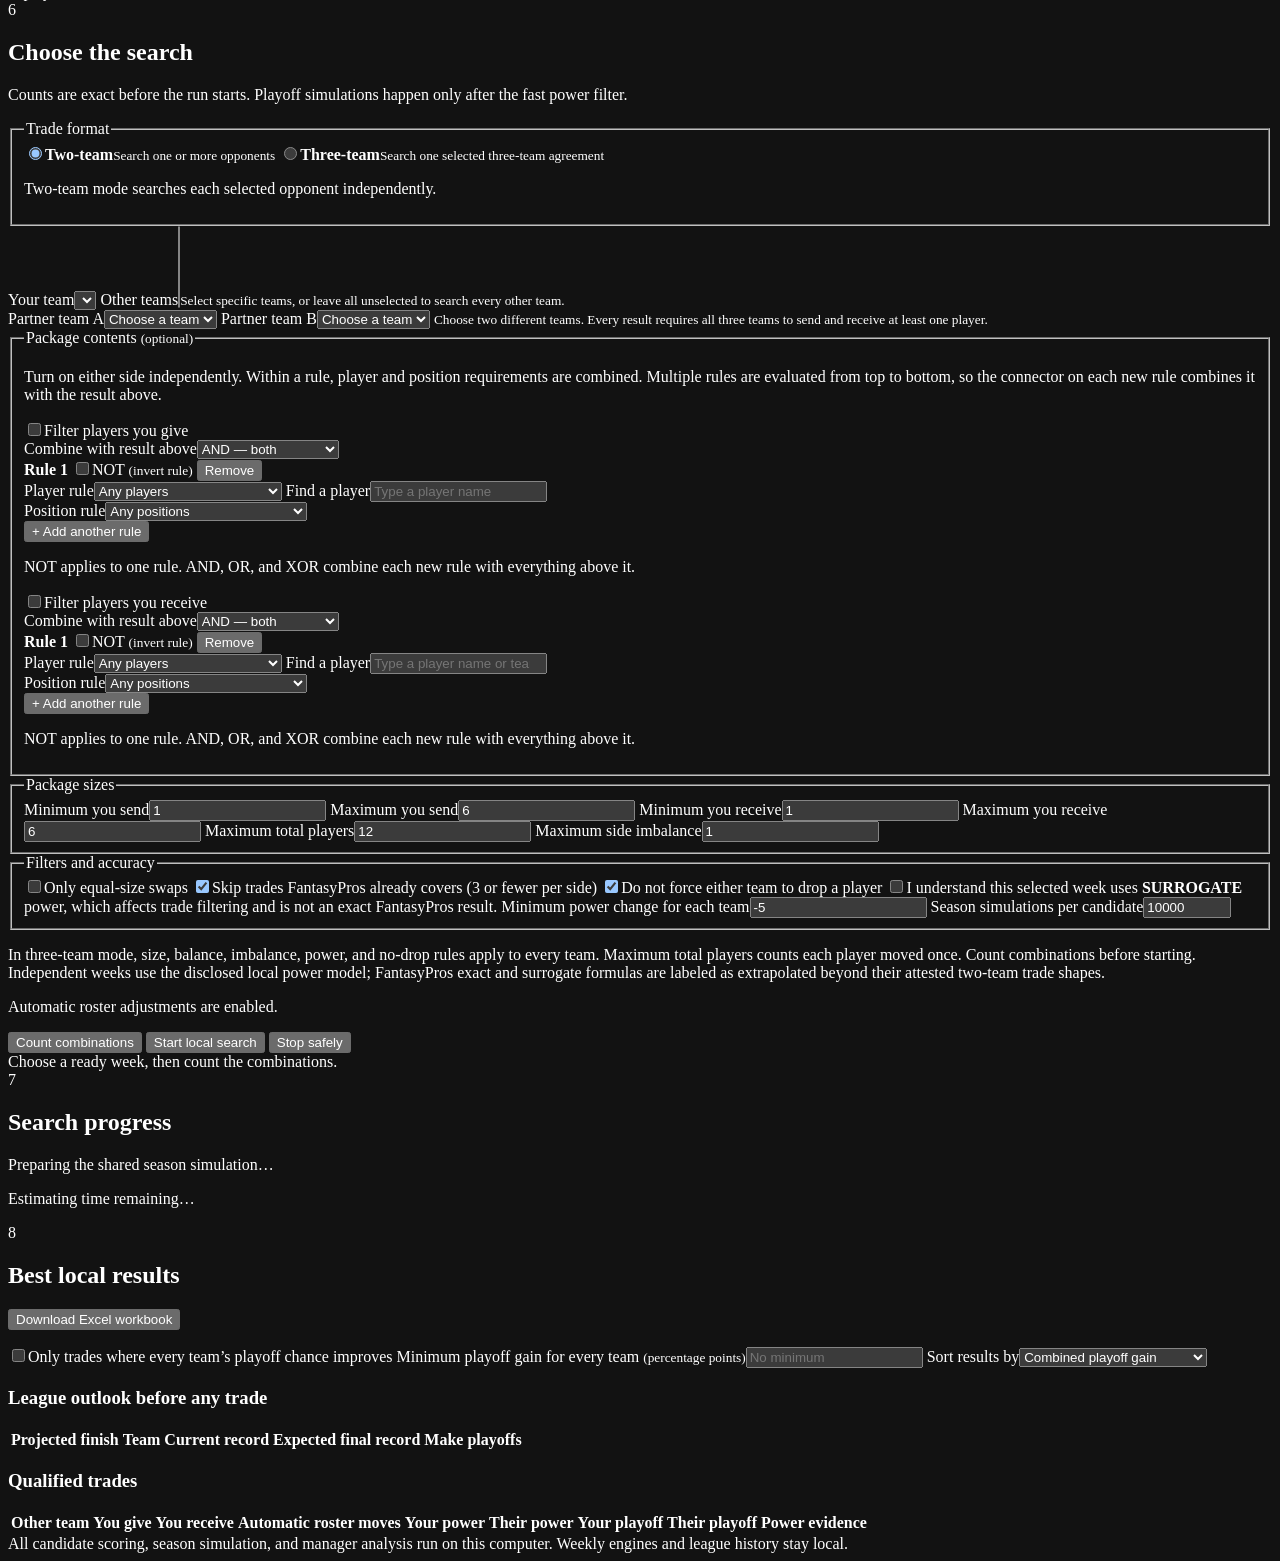
==== commit 47207984: "Integrate league workspaces and truthful progress UI" ====
--- a/trade_snapshot/web_assets/index.html
+++ b/trade_snapshot/web_assets/index.html
@@ -34,12 +34,47 @@
   <div id="tradeLabPanel" class="app-surface" role="tabpanel" aria-labelledby="tradeLabTab" tabindex="0">
   <main>
     <div id="errorBanner" class="error-banner hidden" role="alert"></div>
+    <section id="operationProgress" class="operation-progress hidden">
+      <div id="operationProgressTrack" class="progress-track" aria-label="Current operation progress"><div id="operationProgressBar" class="progress-bar"></div></div>
+      <p id="operationProgressText">Working locally…</p>
+    </section>
 
     <section class="panel source-panel">
       <div class="section-heading">
         <div><span class="step">1</span><h2>Weekly data</h2></div>
         <p>Collect each source once. Every trade search afterward stays on this computer.</p>
       </div>
+
+      <div class="league-workspace">
+        <div class="league-toolbar">
+          <label><span>League workspace</span><select id="leagueSelect"><option value="">Loading saved leagues…</option></select></label>
+          <div class="league-actions">
+            <button id="addLeagueButton" type="button" class="primary">+ Add league</button>
+            <button id="editLeagueButton" type="button" class="secondary" disabled>League settings</button>
+            <button id="archiveLeagueButton" type="button" class="secondary" disabled>Archive league</button>
+          </div>
+        </div>
+        <div class="league-meta-row">
+          <p id="leagueMeta">Loading your league workspaces…</p>
+          <label class="check compact-check"><input id="showArchivedLeagues" type="checkbox"><span>Show archived leagues</span></label>
+        </div>
+      </div>
+
+      <form id="leagueEditor" class="league-editor hidden">
+        <div class="subsection-heading"><h3 id="leagueEditorTitle">Add a league</h3><p>Saved once, reused every week.</p></div>
+        <div class="collection-grid">
+          <label><span>League name</span><input id="leagueName" type="text" maxlength="120" placeholder="Home league" required></label>
+          <label><span>Season</span><input id="collectionSeason" type="number" min="2012" max="9999" required></label>
+          <label><span>Scoring</span><select id="collectionScoring"><option value="PPR">PPR</option><option value="HALF">Half PPR</option><option value="STD">Standard</option></select></label>
+          <span aria-hidden="true"></span>
+          <label class="wide-field"><span>ESPN league link <small id="espnLinkRequirement">(recommended)</small></span><input id="hostLeagueUrl" type="url" placeholder="Paste any page inside this ESPN Fantasy Football league"></label>
+          <label class="wide-field"><span>Yahoo league or player-list link</span><input id="yahooProjectionUrl" type="url" placeholder="League home, numeric team, Players, or Player List page" required></label>
+        </div>
+        <div class="action-row compact-actions">
+          <button id="saveLeagueButton" type="submit" class="primary">Save league</button>
+          <button id="cancelLeagueEditButton" type="button" class="secondary">Cancel</button>
+        </div>
+      </form>
 
       <div class="browser-bridge" aria-live="polite">
         <div>
@@ -56,7 +91,7 @@
         <summary>First-time extension setup</summary>
         <ol>
           <li>Download the extension and extract the ZIP to a folder you will keep.</li>
-          <li>Open <strong>chrome://extensions</strong> in Chrome, turn on <strong>Developer mode</strong>, and choose <strong>Load unpacked</strong>.</li>
+          <li>Open <strong>chrome://extensions</strong> in Chrome or Brave, turn on <strong>Developer mode</strong>, and choose <strong>Load unpacked</strong>.</li>
           <li>Select the extracted folder—the one containing <strong>manifest.json</strong>—then return here, refresh this page once, and click <strong>Connect extension</strong>.</li>
           <li>Open the extension from Chrome’s Extensions menu, confirm that its four-character code matches the code shown here, and choose <strong>Pair with app</strong>.</li>
           <li>Before scanning, sign in to ESPN and Yahoo normally in this same browser. Sign in to FantasyPros too when its option below is on; then close those sign-in tabs.</li>
@@ -66,36 +101,35 @@
 
       <form id="collectionForm" class="collection-form">
         <div class="collection-grid">
-          <label><span>Season</span><input id="collectionSeason" type="number" min="2012" max="9999" required></label>
           <label><span>Current week</span><input id="collectionWeek" type="number" min="1" max="25" value="1" required></label>
-          <label><span>Scoring</span><select id="collectionScoring"><option value="PPR">PPR</option><option value="HALF">Half PPR</option><option value="STD">Standard</option></select></label>
-          <label class="wide-field"><span>ESPN league link <small id="espnLinkRequirement">(recommended)</small></span><input id="hostLeagueUrl" type="url" placeholder="Paste any page inside this ESPN Fantasy Football league"></label>
-          <label class="wide-field"><span>Yahoo league or player-list link</span><input id="yahooProjectionUrl" type="url" placeholder="League home, numeric team, Players, or Player List page" required></label>
+          <div class="collection-profile-summary"><strong id="collectionLeagueName">Choose a league workspace</strong><span id="collectionLeagueDetails">Its saved season, scoring, ESPN, and Yahoo connections will be used.</span></div>
         </div>
         <div class="collection-actions">
           <div class="collection-options">
             <label class="check"><input id="useFantasyPros" type="checkbox" checked><span>Use FantasyPros for ECR and replicated power. Turn this off for a completely independent ESPN + Yahoo engine with optional public publishers.</span></label>
             <label class="check"><input id="useBroadConsensus" type="checkbox" checked><span>Broad projection consensus (recommended): equal-average independent ESPN, Yahoo, CBS, FFToday, and FantasySharks projections when available. Each publisher receives one vote.</span></label>
             <label class="check"><input id="includeFutureWeekly" type="checkbox"><span>Try every future week too (advanced; required sources must publish it)</span></label>
+            <label class="check"><input id="refreshPublicPlayerData" type="checkbox"><span>Refresh public Player Lab data even if it was already collected for this NFL week</span></label>
             <label class="check surrogate-consent"><input id="allowSurrogatePower" type="checkbox"><span>If exact FantasyPros replication fails, publish a <strong>SURROGATE</strong> weekly engine. Its power scores are approximations and will never be labeled exact.</span></label>
           </div>
           <div class="action-row compact-actions">
-            <button id="collectButton" type="submit" class="primary">Scan league &amp; collect</button>
+            <button id="collectButton" type="submit" class="primary">Scan selected league &amp; collect</button>
             <button id="cancelCollectionButton" type="button" class="danger hidden">Stop collection</button>
           </div>
         </div>
-        <p id="collectionModeHelp" class="field-help">League size, every team, and every roster are detected automatically, including custom lineup slots and IR capacity. Paste one ESPN league link and one Yahoo league or player-list link; CBS, FFToday, and FantasySharks pages are selected automatically when broad consensus is on. Only numeric league IDs are retained. The extension reuses one scan tab in your regular browser and closes it when collection finishes.</p>
+        <p id="collectionModeHelp" class="field-help">League size, every team, and every roster are detected automatically, including custom lineup slots and IR capacity. The selected workspace supplies its saved ESPN and Yahoo connections. The extension reuses one scan tab in your regular browser and closes it when collection finishes.</p>
       </form>
 
       <details id="sourceDebug" class="source-debug">
         <summary>Automatic source links &amp; debug</summary>
-        <p id="sourceDebugMode">Checking the URLs this scan will use…</p>
+        <p id="sourceDebugMode">Checking built-in source routes and capture scope…</p>
         <div id="sourceDebugList" class="source-debug-list" aria-live="polite"></div>
       </details>
 
-      <div id="collectionProgress" class="collection-progress hidden" aria-live="polite">
-        <div class="progress-track"><div id="collectionProgressBar" class="progress-bar"></div></div>
+      <div id="collectionProgress" class="collection-progress hidden">
+        <div class="progress-track" aria-label="Weekly data collection progress"><div id="collectionProgressBar" class="progress-bar"></div></div>
         <p id="collectionProgressText">Preparing weekly collection…</p>
+        <p id="collectionTiming" class="timing-text">Estimating time remaining…</p>
         <div id="signInPrompt" class="sign-in-prompt hidden">
           <span id="signInPromptText">Finish signing in on the extension’s scan tab.</span>
           <button id="confirmSignInButton" type="button" class="secondary">I’m signed in — continue</button>
@@ -115,6 +149,10 @@
         <div>
           <div id="readiness" class="readiness not-ready" aria-live="polite">Checking weekly readiness…</div>
           <div id="bundleSummary" class="bundle-summary">Import or collect a weekly bundle to begin.</div>
+          <div id="assignBundleControls" class="assign-bundle hidden">
+            <label><span>Assign this older week to</span><select id="assignLeagueSelect"><option value="">Choose a league</option></select></label>
+            <button id="assignBundleButton" type="button" class="secondary">Assign week</button>
+          </div>
         </div>
       </div>
     </section>
@@ -350,33 +388,46 @@
       </div>
       <div id="playerLabLoading" class="player-lab-state player-lab-loading hidden" aria-live="polite">
         <span class="player-lab-spinner" aria-hidden="true"></span>
-        <span>Preparing the player-level projection evidence…</span>
+        <span>Preparing local player profiles…</span>
       </div>
       <div id="playerLabContent" class="player-lab-content hidden">
-        <div id="playerLabFreshness" class="player-lab-freshness" aria-label="Projection source freshness"></div>
+        <div id="playerLabFreshness" class="player-lab-freshness" aria-label="Player data freshness"></div>
 
         <div class="player-lab-filters" role="search" aria-label="Filter the Player Lab">
           <label class="player-lab-search"><span>Find a player</span><input id="playerLabSearch" type="search" autocomplete="off" placeholder="Name, NFL team, or fantasy team"></label>
-          <label><span>Owner</span><select id="playerLabOwnerFilter"><option value="all">All teams and available</option></select></label>
-          <label><span>Position</span><select id="playerLabPositionFilter"><option value="all">All positions</option></select></label>
-          <label><span>Sort by</span><select id="playerLabSort"><option value="ros_points">Remaining points</option><option value="weekly_ecr">Weekly ECR</option><option value="ros_ecr">ROS ECR</option><option value="disagreement">Provider disagreement</option><option value="name">Player name</option></select></label>
+          <label><span>Fantasy team</span><select id="playerLabOwnerFilter"><option value="">All fantasy teams</option></select></label>
+          <label><span>NFL team</span><select id="playerLabNflTeamFilter"><option value="">All NFL teams</option></select></label>
+          <label><span>Position</span><select id="playerLabPositionFilter"><option value="">All positions</option></select></label>
+          <label><span>Group players</span><select id="playerLabGroup"><option value="none">One overall list</option><option value="position">By position</option><option value="nfl_team">By NFL team / depth</option><option value="fantasy_team">By fantasy team</option></select></label>
+          <label><span>Trend</span><select id="playerLabTrendFilter"><option value="">Any trend</option><optgroup label="Recent performance"><option value="performance:rising">Performance rising</option><option value="performance:falling">Performance falling</option><option value="performance:steady">Performance steady</option><option value="performance:unknown">Performance history unavailable</option></optgroup><optgroup label="Sleeper market"><option value="market:rising">Market adds exceed drops</option><option value="market:falling">Market drops exceed adds</option><option value="market:steady">Market adds equal drops</option><option value="market:unknown">Market trend unavailable</option></optgroup></select></label>
+          <label><span>Minimum ROS points</span><input id="playerLabProjectionMin" type="number" min="0" step="1" placeholder="Any"></label>
+          <label><span>Maximum ROS points</span><input id="playerLabProjectionMax" type="number" min="0" step="1" placeholder="Any"></label>
+          <label><span>Sort by</span><select id="playerLabSort"><option value="overall">Overall ranking</option><option value="ros_points">Remaining points</option><option value="trend">Recent performance trend</option><option value="depth">Depth chart</option><option value="weekly_ecr">Weekly ECR</option><option value="ros_ecr">ROS ECR</option><option value="disagreement">Provider disagreement</option><option value="name">Player name</option></select></label>
         </div>
 
         <p id="playerLabCount" class="player-lab-count" aria-live="polite"></p>
+        <nav class="player-lab-pagination" aria-label="Player result pages">
+          <button id="playerLabPreviousPage" class="secondary" type="button">Previous</button>
+          <span id="playerLabPageStatus" aria-live="polite">Page 1 of 1</span>
+          <button id="playerLabNextPage" class="secondary" type="button">Next</button>
+          <label><span>Players per page</span><select id="playerLabPageSize"><option value="50">50</option><option value="100" selected>100</option><option value="200">200</option></select></label>
+        </nav>
         <div class="player-lab-layout">
           <div class="table-wrap player-lab-master-wrap" role="region" aria-label="Scrollable Player Lab results" tabindex="0">
             <table class="player-lab-master">
-              <caption class="player-lab-sr-only">Players with ownership, remaining projections, ECR, and source coverage</caption>
-              <thead><tr><th>Player</th><th>Team / status</th><th>Pos</th><th>ROS pts</th><th>Avg active</th><th>Weekly ECR</th><th>ROS ECR</th><th>Sources</th></tr></thead>
+              <caption class="player-lab-sr-only">Players with ownership, depth, projections, rankings, and trends</caption>
+              <thead><tr><th>Player</th><th>Fantasy team</th><th>Pos / depth</th><th>ROS pts</th><th>Trend</th><th>Overall</th><th>ROS ECR</th><th>Sources</th></tr></thead>
               <tbody id="playerLabTableBody"></tbody>
             </table>
           </div>
 
           <article class="player-lab-detail-card" aria-labelledby="playerLabDetailHeading">
-            <h3 id="playerLabDetailHeading" class="player-lab-sr-only">Selected player details</h3>
+            <h3 id="playerLabDetailHeading" class="player-lab-sr-only">Selected player profile</h3>
             <div id="playerLabDetail" class="player-lab-detail" aria-live="polite"></div>
-            <div class="player-lab-grid-heading"><h4>Weekly breakdown</h4><p>Ensemble alongside every retained provider value</p></div>
-            <p class="player-lab-coverage-note">Usable sources include direct weekly values and disclosed rest-of-season allocations. “All-direct” excludes every locally allocated value.</p>
+            <div id="playerLabChart" class="player-lab-chart" role="img" aria-label="Selected player's weekly actual and projected fantasy points"></div>
+            <div id="playerLabSeasonStats" class="player-lab-season-stats"></div>
+            <div class="player-lab-grid-heading"><h4>Weekly projection breakdown</h4><p>Ensemble alongside every retained provider value</p></div>
+            <p class="player-lab-coverage-note">Usable sources include direct weekly values and disclosed rest-of-season allocations. “All-direct” excludes locally allocated values.</p>
             <div class="table-wrap player-lab-weekly-wrap" role="region" aria-label="Scrollable weekly projection breakdown" tabindex="0">
               <table class="player-lab-weekly">
                 <caption class="player-lab-sr-only">Weekly ensemble and provider projections for the selected player</caption>
@@ -507,7 +558,8 @@
         <div><span class="step">7</span><h2>Search progress</h2></div>
         <p id="progressText">Preparing the shared season simulation…</p>
       </div>
-      <div class="progress-track"><div id="progressBar" class="progress-bar"></div></div>
+      <div class="progress-track" aria-label="Trade search progress"><div id="progressBar" class="progress-bar"></div></div>
+      <p id="searchTiming" class="timing-text">Estimating time remaining…</p>
       <div id="progressStats" class="stat-row"></div>
     </section>
 
@@ -517,6 +569,12 @@
         <button id="exportButton" class="primary">Download Excel workbook</button>
       </div>
       <p id="resultsNote" class="results-note"></p>
+      <div class="results-workbench" aria-label="Result filters and sorting">
+        <label class="check"><input id="onlyMutualResults" type="checkbox"><span>Only trades where every team’s playoff chance improves</span></label>
+        <label><span>Minimum playoff gain for every team <small>(percentage points)</small></span><input id="minimumResultGain" type="number" min="0" step="0.1" placeholder="No minimum"></label>
+        <label><span>Sort results by</span><select id="resultSort"><option value="combined_playoff_gain">Combined playoff gain</option><option value="my_playoff_gain">My playoff gain</option><option value="weakest_participant_gain">Weakest team’s playoff gain</option><option value="combined_power_gain">Combined power gain</option><option value="fewest_moved_players">Fewest players moved</option></select></label>
+        <strong id="workbenchCount" class="workbench-count"></strong>
+      </div>
       <h3 class="table-title">League outlook before any trade</h3>
       <div class="table-wrap outlook-table">
         <table>
@@ -773,15 +831,20 @@
   </section>
 
   <footer>All candidate scoring, season simulation, and manager analysis run on this computer. Weekly engines and league history stay local.</footer>
+  <script src="/progress_ui.js" defer></script>
+  <script src="/league_ui.js" defer></script>
   <script src="/dashboard_charts.js" defer></script>
   <script src="/dashboard_ui.js" defer></script>
   <script src="/gm_insights_format.js" defer></script>
   <script src="/gm_insights_evidence_ui.js" defer></script>
   <script src="/gm_insights_ui.js" defer></script>
   <script src="/trade_timing_ui.js" defer></script>
-  <script src="/player_lab_ui.js" defer></script>
   <script src="/three_way_ui.js" defer></script>
   <script src="/trade_filter_ui.js" defer></script>
+  <script src="/player_lab_profile_ui.js" defer></script>
+  <script src="/player_lab_catalog_ui.js" defer></script>
+  <script src="/player_lab_ui.js" defer></script>
+  <script src="/results_workbench.js" defer></script>
   <script src="/app.js" defer></script>
   <script src="/app_tabs.js" defer></script>
   <script src="/draft_lab.js" defer></script>
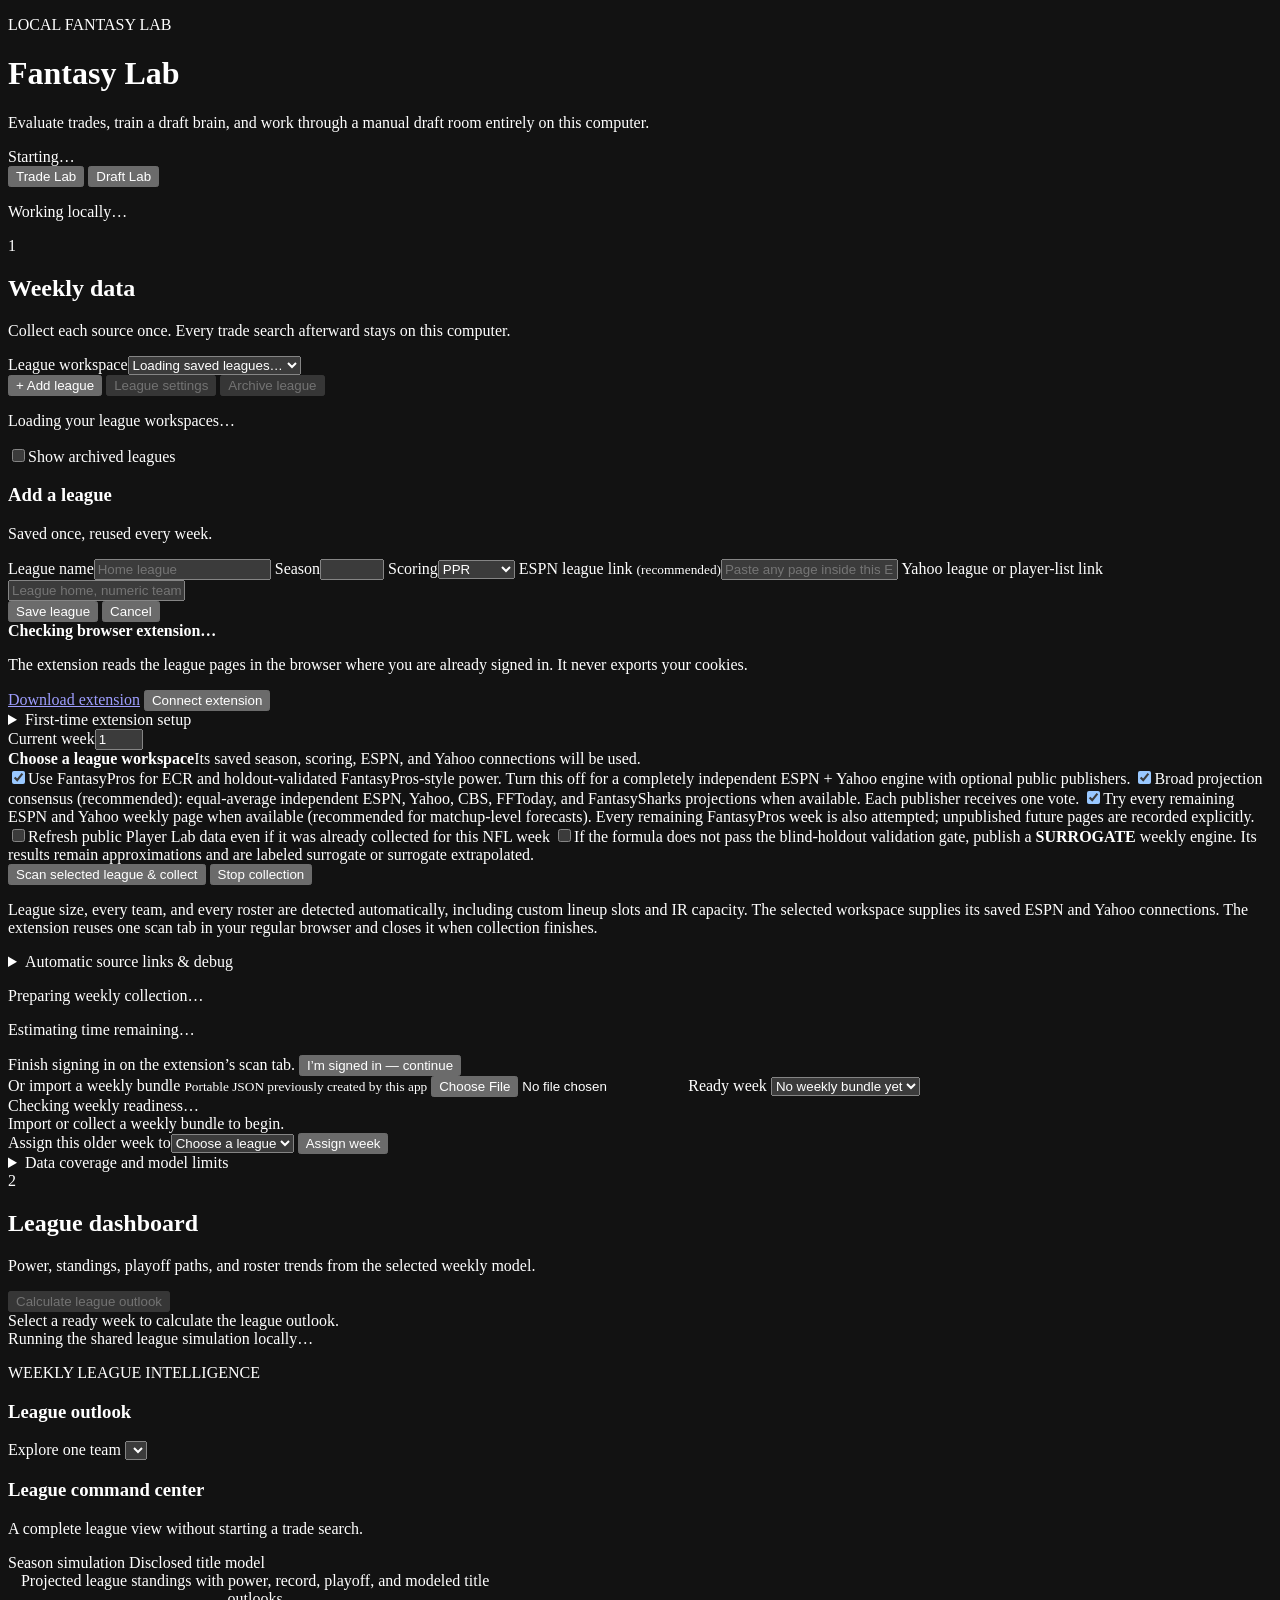
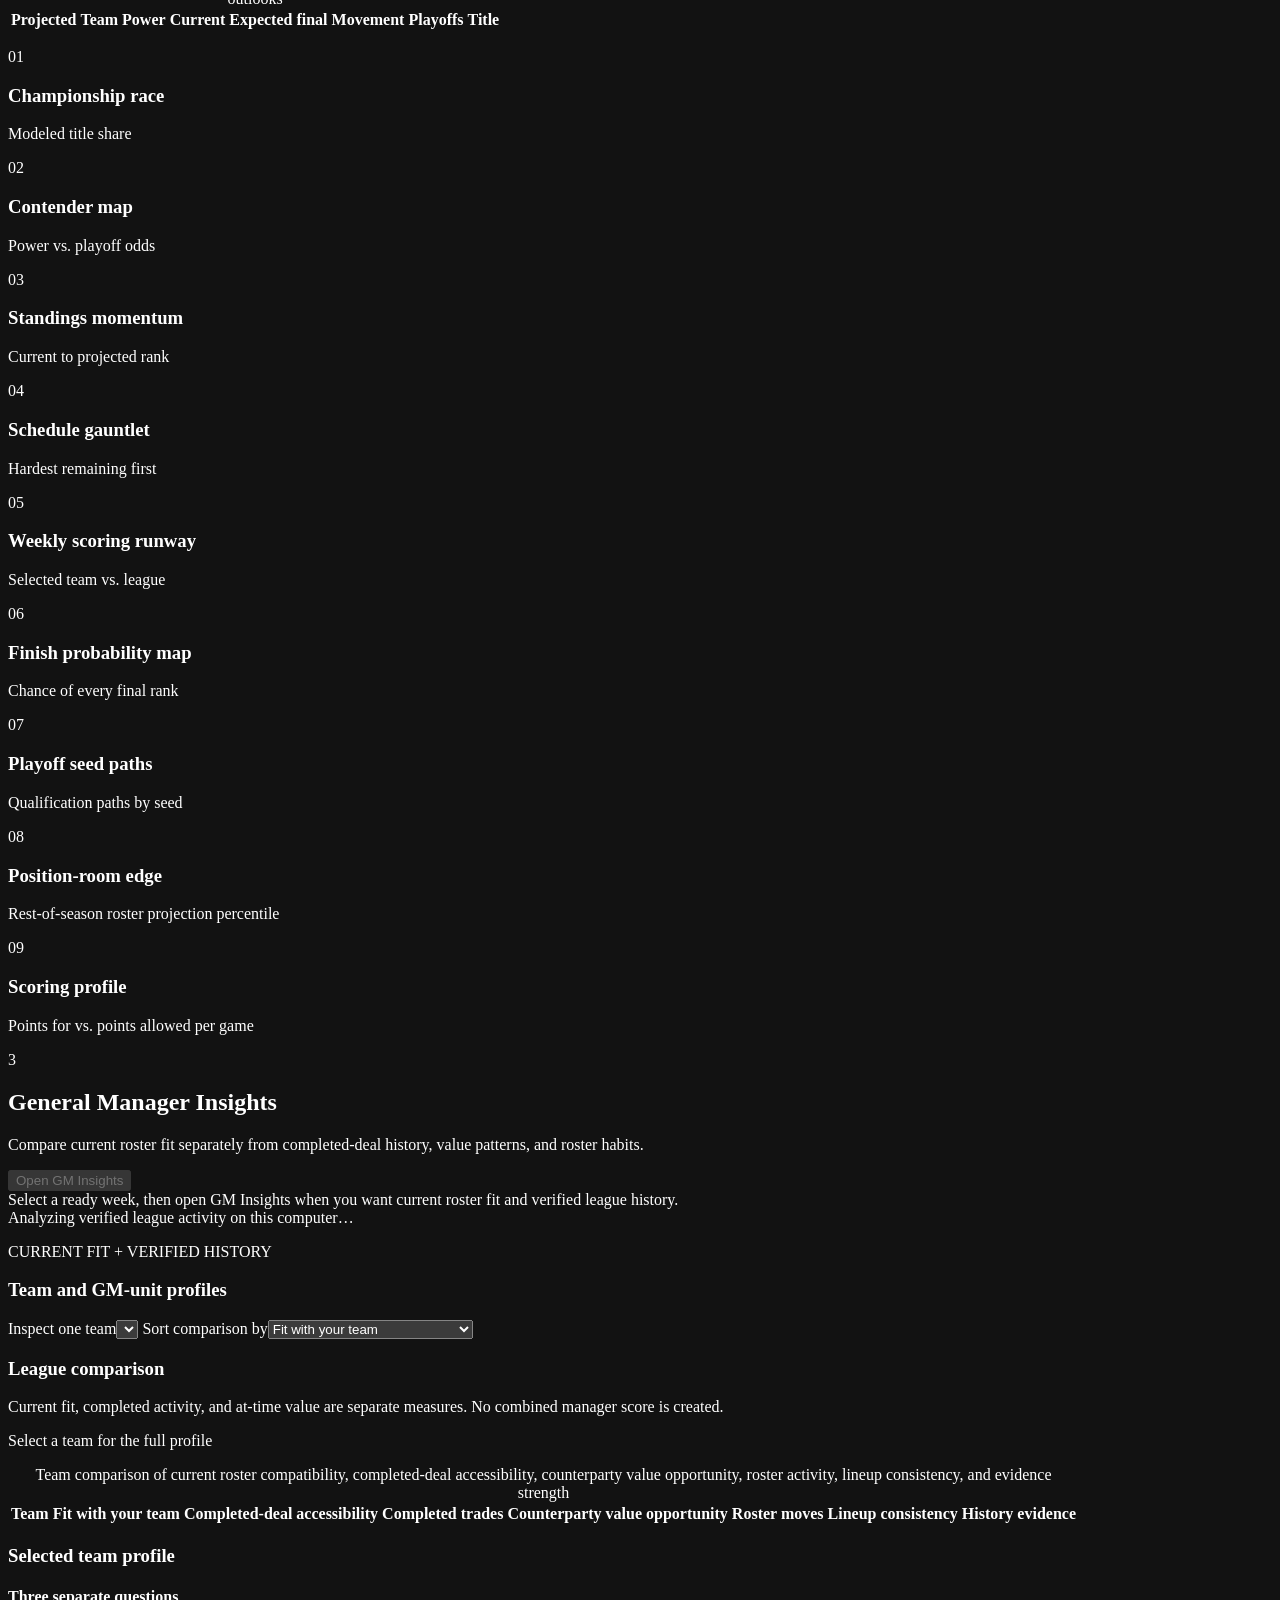
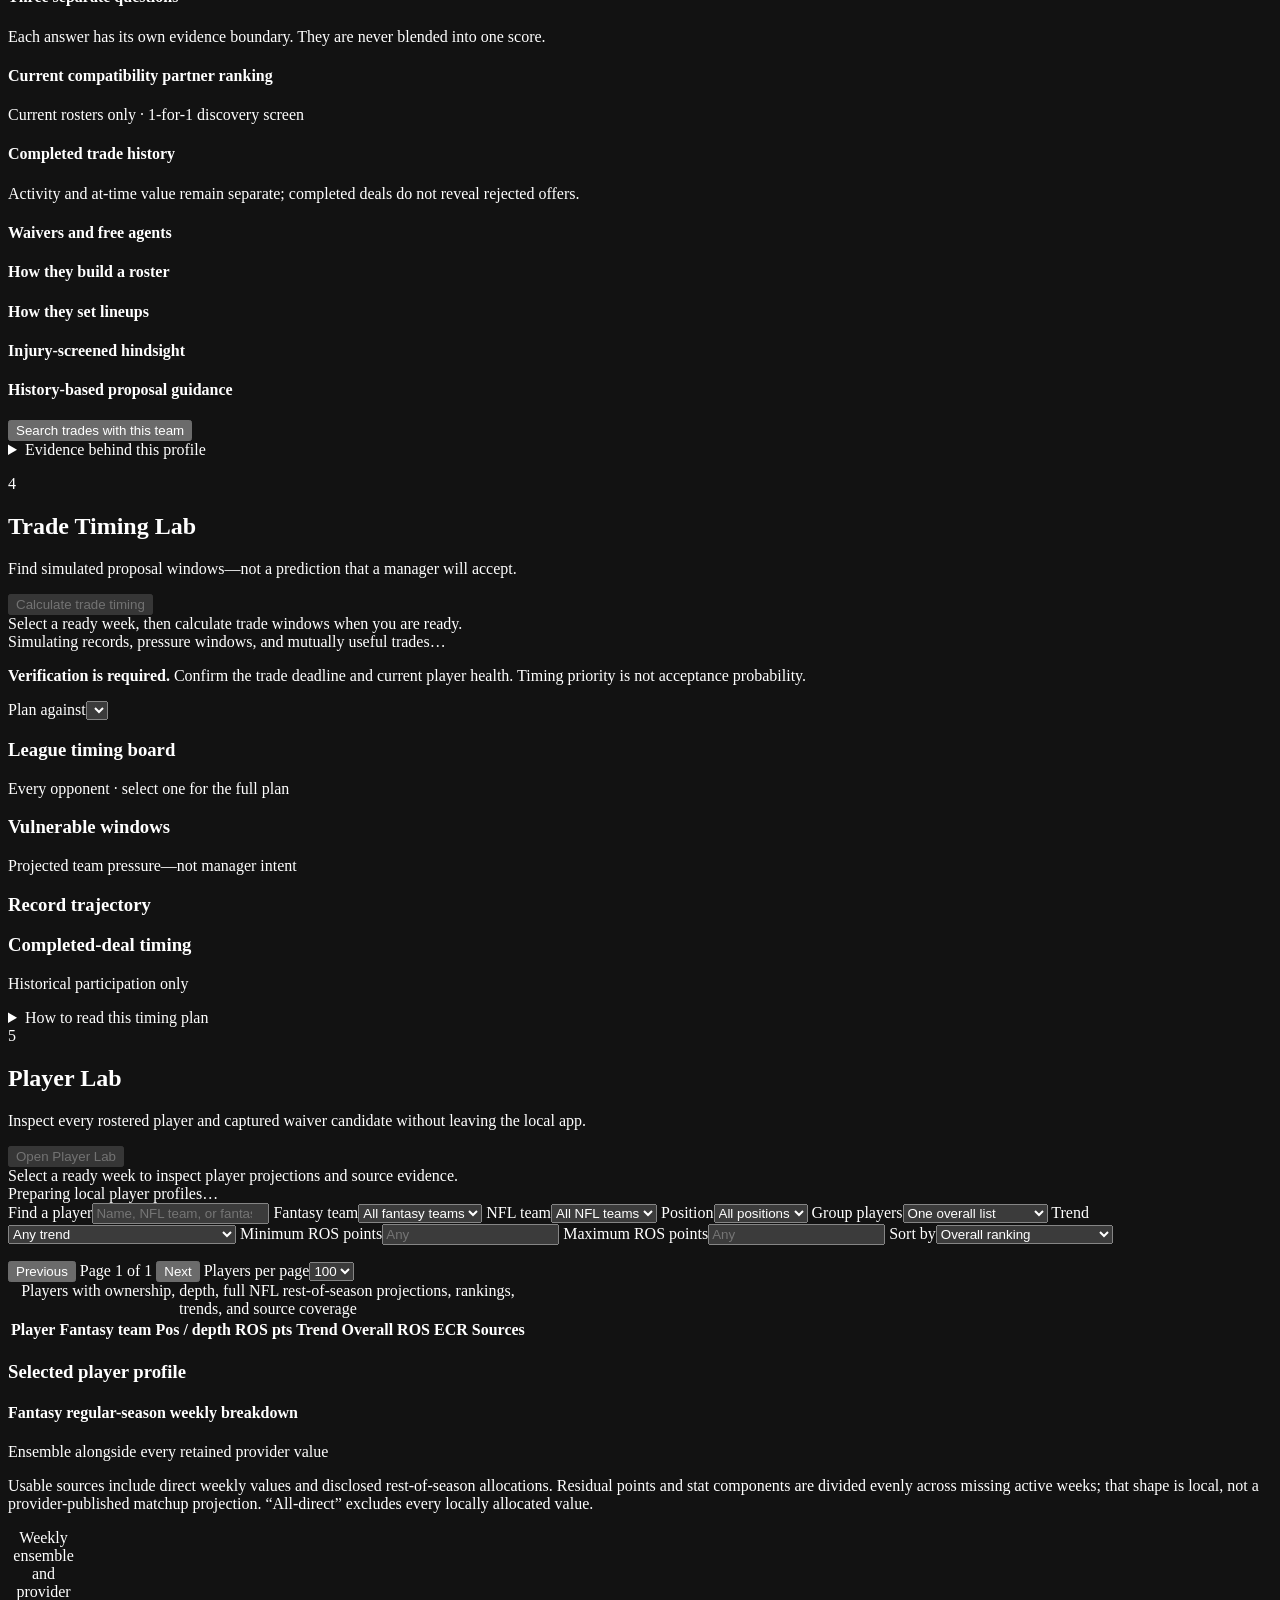
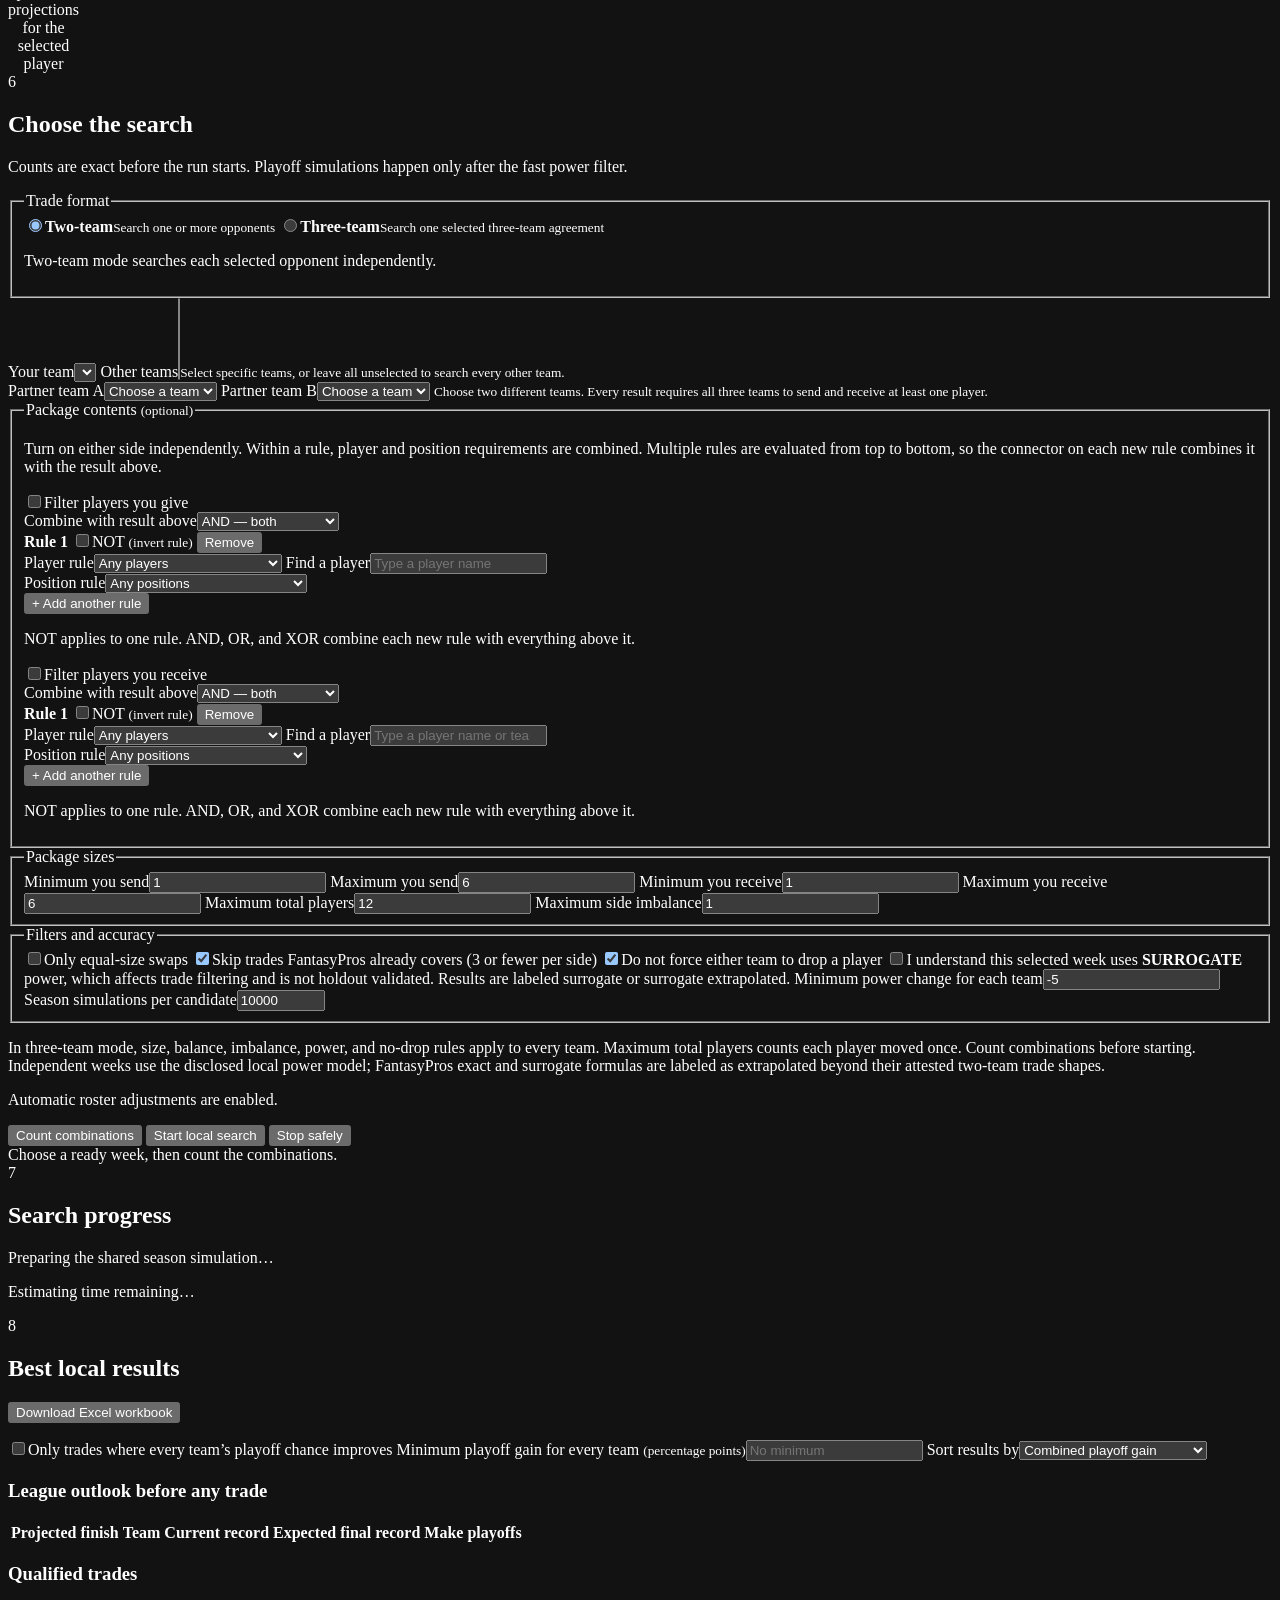
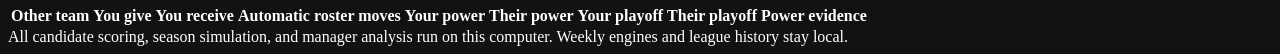
==== commit 7bb141e5: "Merge complete fantasy platform integration" ====
--- a/trade_snapshot/web_assets/index.html
+++ b/trade_snapshot/web_assets/index.html
@@ -106,11 +106,11 @@
         </div>
         <div class="collection-actions">
           <div class="collection-options">
-            <label class="check"><input id="useFantasyPros" type="checkbox" checked><span>Use FantasyPros for ECR and replicated power. Turn this off for a completely independent ESPN + Yahoo engine with optional public publishers.</span></label>
+            <label class="check"><input id="useFantasyPros" type="checkbox" checked><span>Use FantasyPros for ECR and holdout-validated FantasyPros-style power. Turn this off for a completely independent ESPN + Yahoo engine with optional public publishers.</span></label>
             <label class="check"><input id="useBroadConsensus" type="checkbox" checked><span>Broad projection consensus (recommended): equal-average independent ESPN, Yahoo, CBS, FFToday, and FantasySharks projections when available. Each publisher receives one vote.</span></label>
-            <label class="check"><input id="includeFutureWeekly" type="checkbox"><span>Try every future week too (advanced; required sources must publish it)</span></label>
+            <label class="check"><input id="includeFutureWeekly" type="checkbox" checked><span>Try every remaining ESPN and Yahoo weekly page when available (recommended for matchup-level forecasts). Every remaining FantasyPros week is also attempted; unpublished future pages are recorded explicitly.</span></label>
             <label class="check"><input id="refreshPublicPlayerData" type="checkbox"><span>Refresh public Player Lab data even if it was already collected for this NFL week</span></label>
-            <label class="check surrogate-consent"><input id="allowSurrogatePower" type="checkbox"><span>If exact FantasyPros replication fails, publish a <strong>SURROGATE</strong> weekly engine. Its power scores are approximations and will never be labeled exact.</span></label>
+            <label class="check surrogate-consent"><input id="allowSurrogatePower" type="checkbox"><span>If the formula does not pass the blind-holdout validation gate, publish a <strong>SURROGATE</strong> weekly engine. Its results remain approximations and are labeled surrogate or surrogate extrapolated.</span></label>
           </div>
           <div class="action-row compact-actions">
             <button id="collectButton" type="submit" class="primary">Scan selected league &amp; collect</button>
@@ -155,6 +155,10 @@
           </div>
         </div>
       </div>
+      <details id="bundleDataReadiness" class="bundle-data-readiness hidden">
+        <summary>Data coverage and model limits</summary>
+        <div id="bundleDataReadinessContent" class="bundle-data-readiness-content"></div>
+      </details>
     </section>
 
     <section id="dashboardPanel" class="panel dashboard-panel" aria-labelledby="dashboardHeading">
@@ -415,7 +419,7 @@
         <div class="player-lab-layout">
           <div class="table-wrap player-lab-master-wrap" role="region" aria-label="Scrollable Player Lab results" tabindex="0">
             <table class="player-lab-master">
-              <caption class="player-lab-sr-only">Players with ownership, depth, projections, rankings, and trends</caption>
+              <caption class="player-lab-sr-only">Players with ownership, depth, full NFL rest-of-season projections, rankings, trends, and source coverage</caption>
               <thead><tr><th>Player</th><th>Fantasy team</th><th>Pos / depth</th><th>ROS pts</th><th>Trend</th><th>Overall</th><th>ROS ECR</th><th>Sources</th></tr></thead>
               <tbody id="playerLabTableBody"></tbody>
             </table>
@@ -426,8 +430,8 @@
             <div id="playerLabDetail" class="player-lab-detail" aria-live="polite"></div>
             <div id="playerLabChart" class="player-lab-chart" role="img" aria-label="Selected player's weekly actual and projected fantasy points"></div>
             <div id="playerLabSeasonStats" class="player-lab-season-stats"></div>
-            <div class="player-lab-grid-heading"><h4>Weekly projection breakdown</h4><p>Ensemble alongside every retained provider value</p></div>
-            <p class="player-lab-coverage-note">Usable sources include direct weekly values and disclosed rest-of-season allocations. “All-direct” excludes locally allocated values.</p>
+            <div class="player-lab-grid-heading"><h4>Fantasy regular-season weekly breakdown</h4><p>Ensemble alongside every retained provider value</p></div>
+            <p class="player-lab-coverage-note">Usable sources include direct weekly values and disclosed rest-of-season allocations. Residual points and stat components are divided evenly across missing active weeks; that shape is local, not a provider-published matchup projection. “All-direct” excludes every locally allocated value.</p>
             <div class="table-wrap player-lab-weekly-wrap" role="region" aria-label="Scrollable weekly projection breakdown" tabindex="0">
               <table class="player-lab-weekly">
                 <caption class="player-lab-sr-only">Weekly ensemble and provider projections for the selected player</caption>
@@ -436,6 +440,7 @@
               </table>
             </div>
             <div id="playerLabRosSources" class="player-lab-ros-sources"></div>
+            <div id="playerLabRawStats" class="player-lab-raw-stats" aria-label="Retained raw projected statistics"></div>
           </article>
         </div>
       </div>
@@ -536,7 +541,7 @@
             <label class="check"><input id="balancedOnly" type="checkbox"><span>Only equal-size swaps</span></label>
             <label id="skipSmallRow" class="check"><input id="skipSmall" type="checkbox" checked><span>Skip trades FantasyPros already covers (3 or fewer per side)</span></label>
             <label class="check"><input id="noDrops" type="checkbox" checked><span id="noDropsLabel">Do not force either team to drop a player</span></label>
-            <label id="surrogateSearchConsentRow" class="check surrogate-consent hidden"><input id="acceptSurrogateSearch" type="checkbox"><span>I understand this selected week uses <strong>SURROGATE</strong> power, which affects trade filtering and is not an exact FantasyPros result.</span></label>
+            <label id="surrogateSearchConsentRow" class="check surrogate-consent hidden"><input id="acceptSurrogateSearch" type="checkbox"><span>I understand this selected week uses <strong>SURROGATE</strong> power, which affects trade filtering and is not holdout validated. Results are labeled surrogate or surrogate extrapolated.</span></label>
             <label><span>Minimum power change for each team</span><input id="powerFloor" type="number" step="0.1" value="-5"></label>
             <label><span>Season simulations per candidate</span><input id="scenarioCount" type="number" min="100" max="1000000" step="100" value="10000"></label>
           </fieldset>
@@ -843,6 +848,7 @@
   <script src="/trade_filter_ui.js" defer></script>
   <script src="/player_lab_profile_ui.js" defer></script>
   <script src="/player_lab_catalog_ui.js" defer></script>
+  <script src="/player_lab_provenance_ui.js" defer></script>
   <script src="/player_lab_ui.js" defer></script>
   <script src="/results_workbench.js" defer></script>
   <script src="/app.js" defer></script>
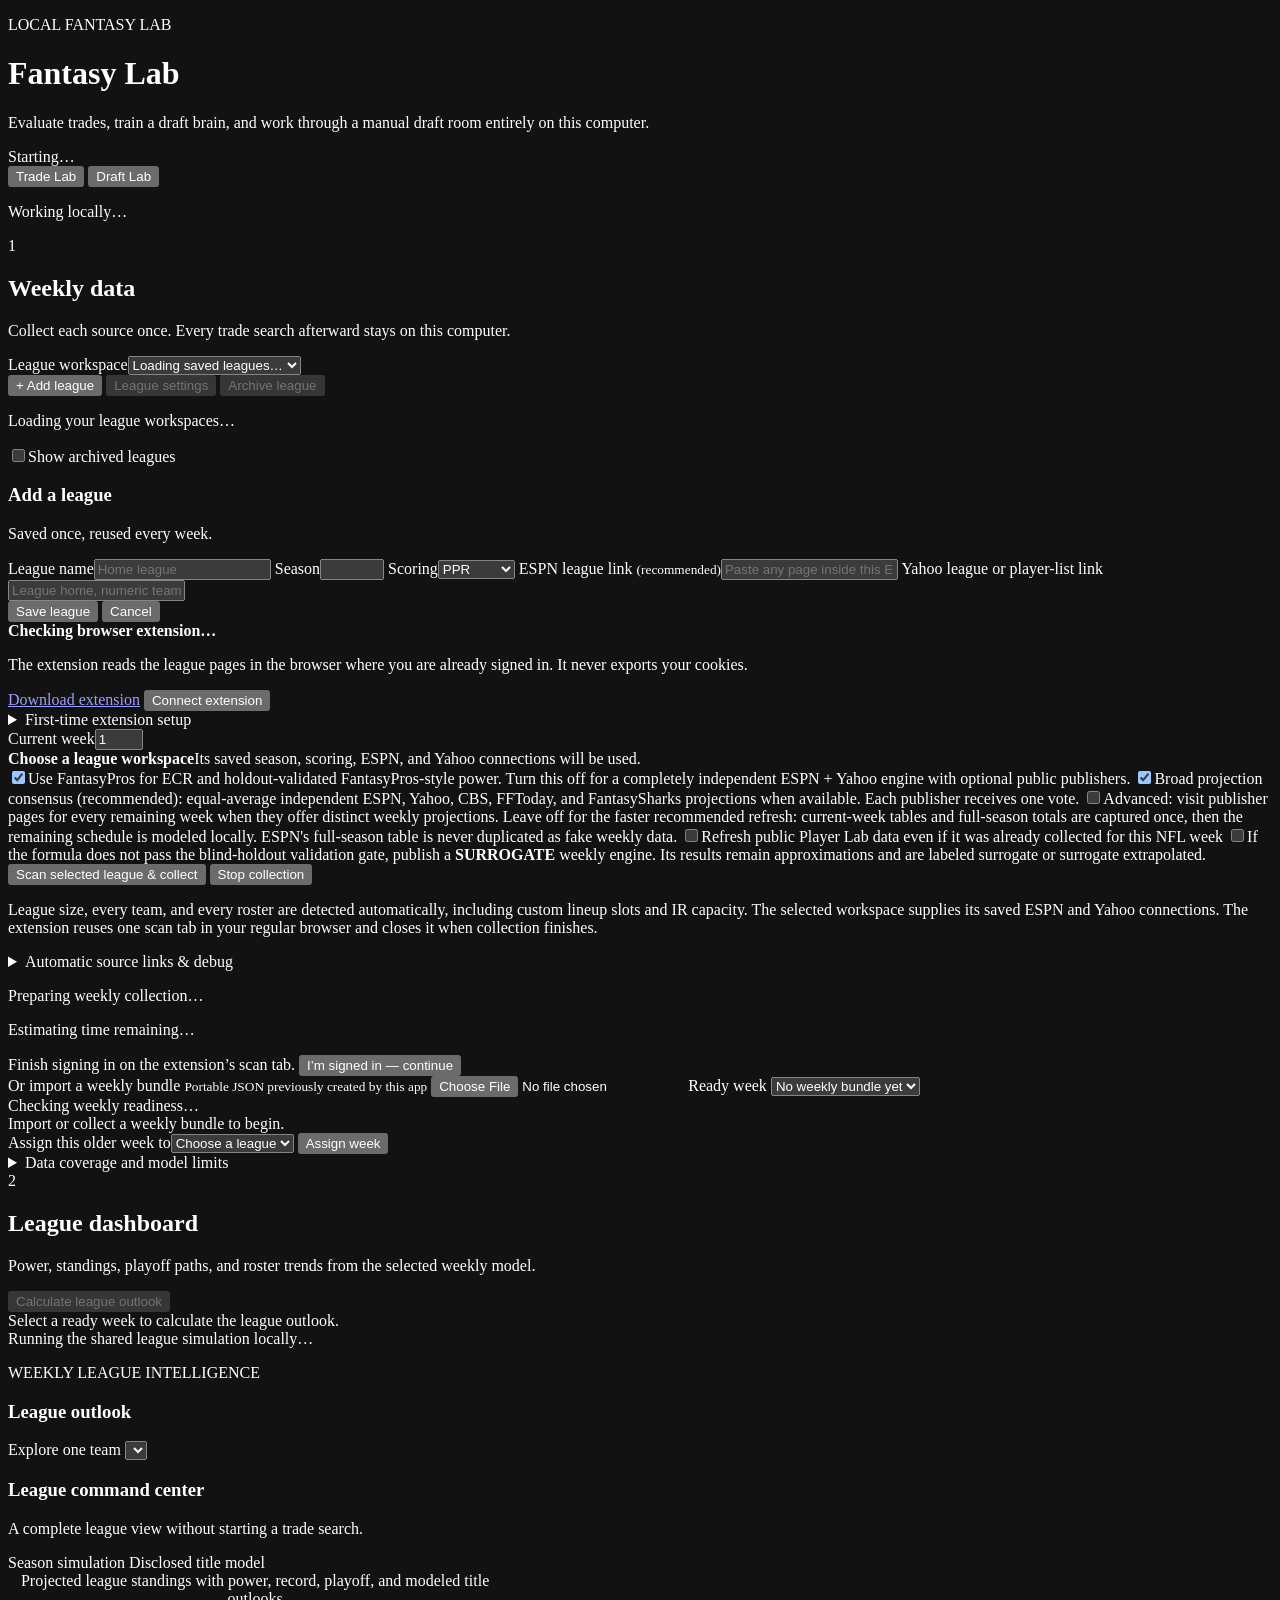
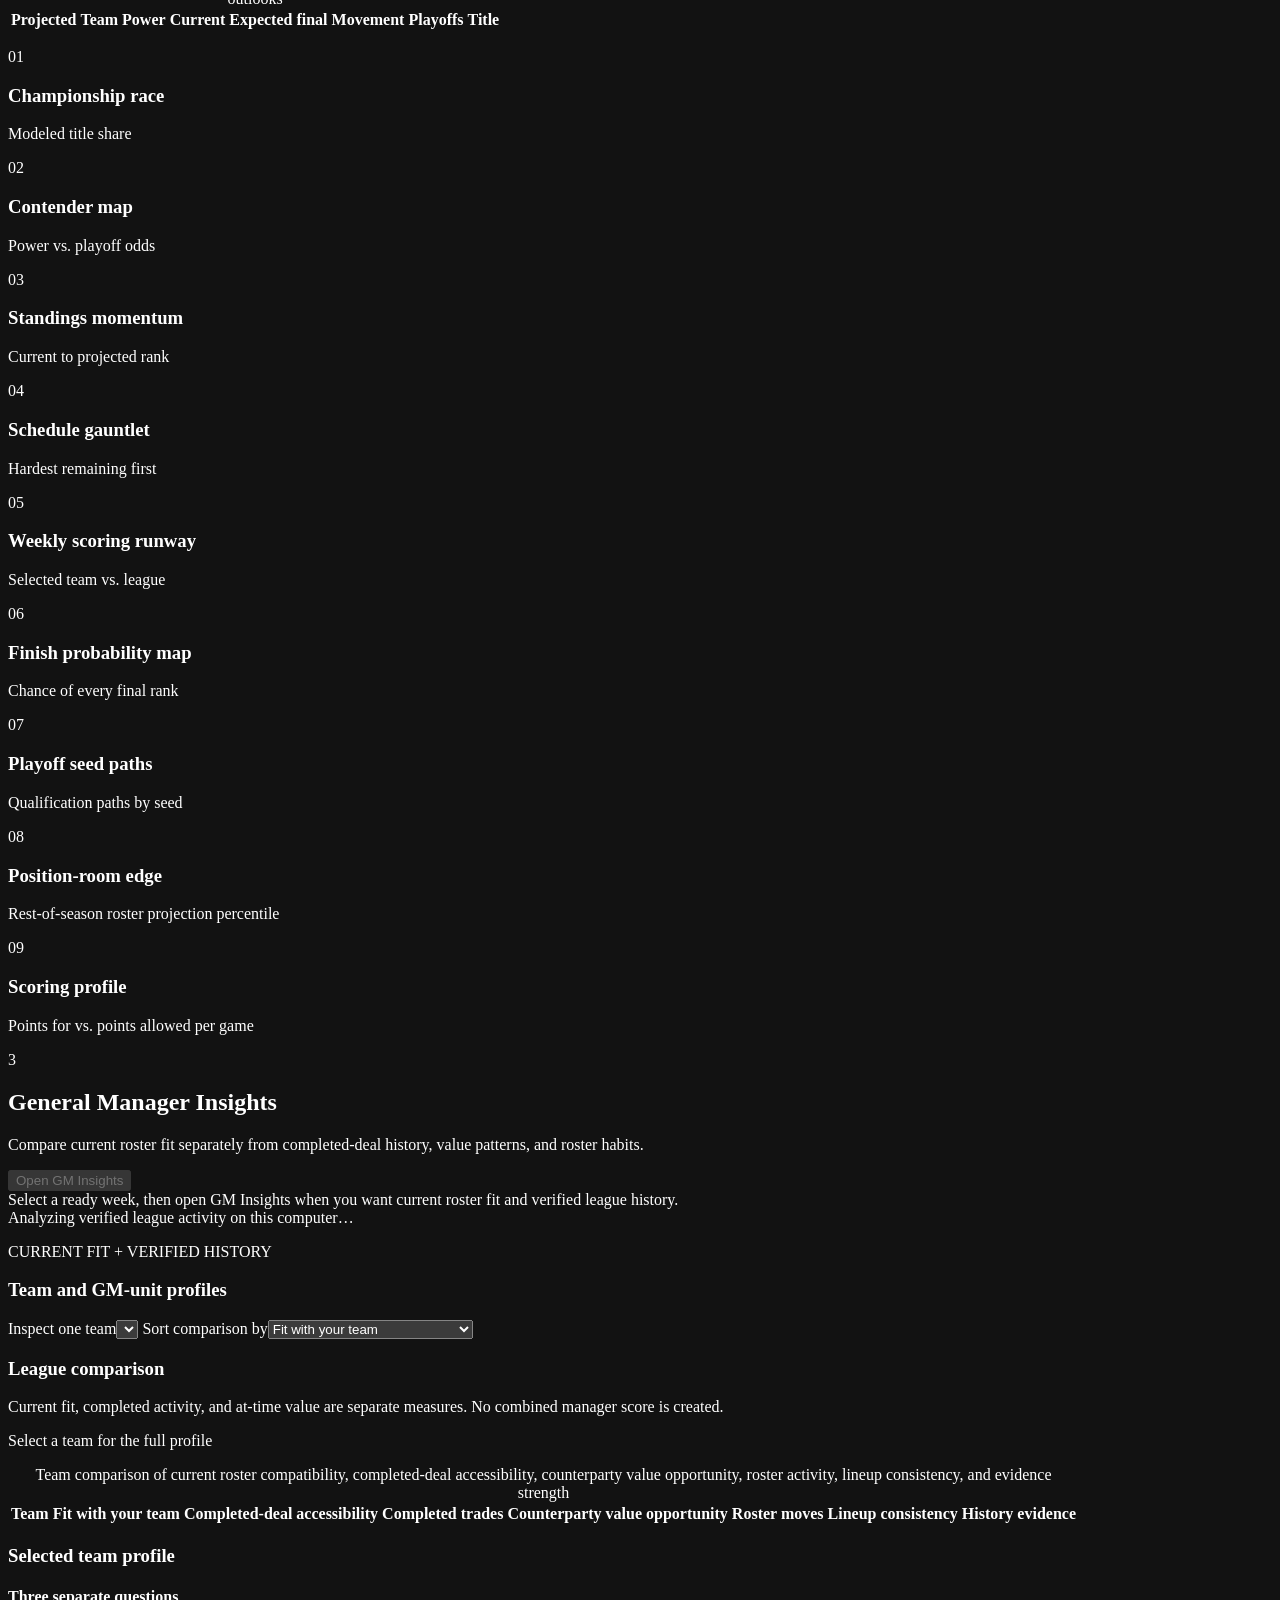
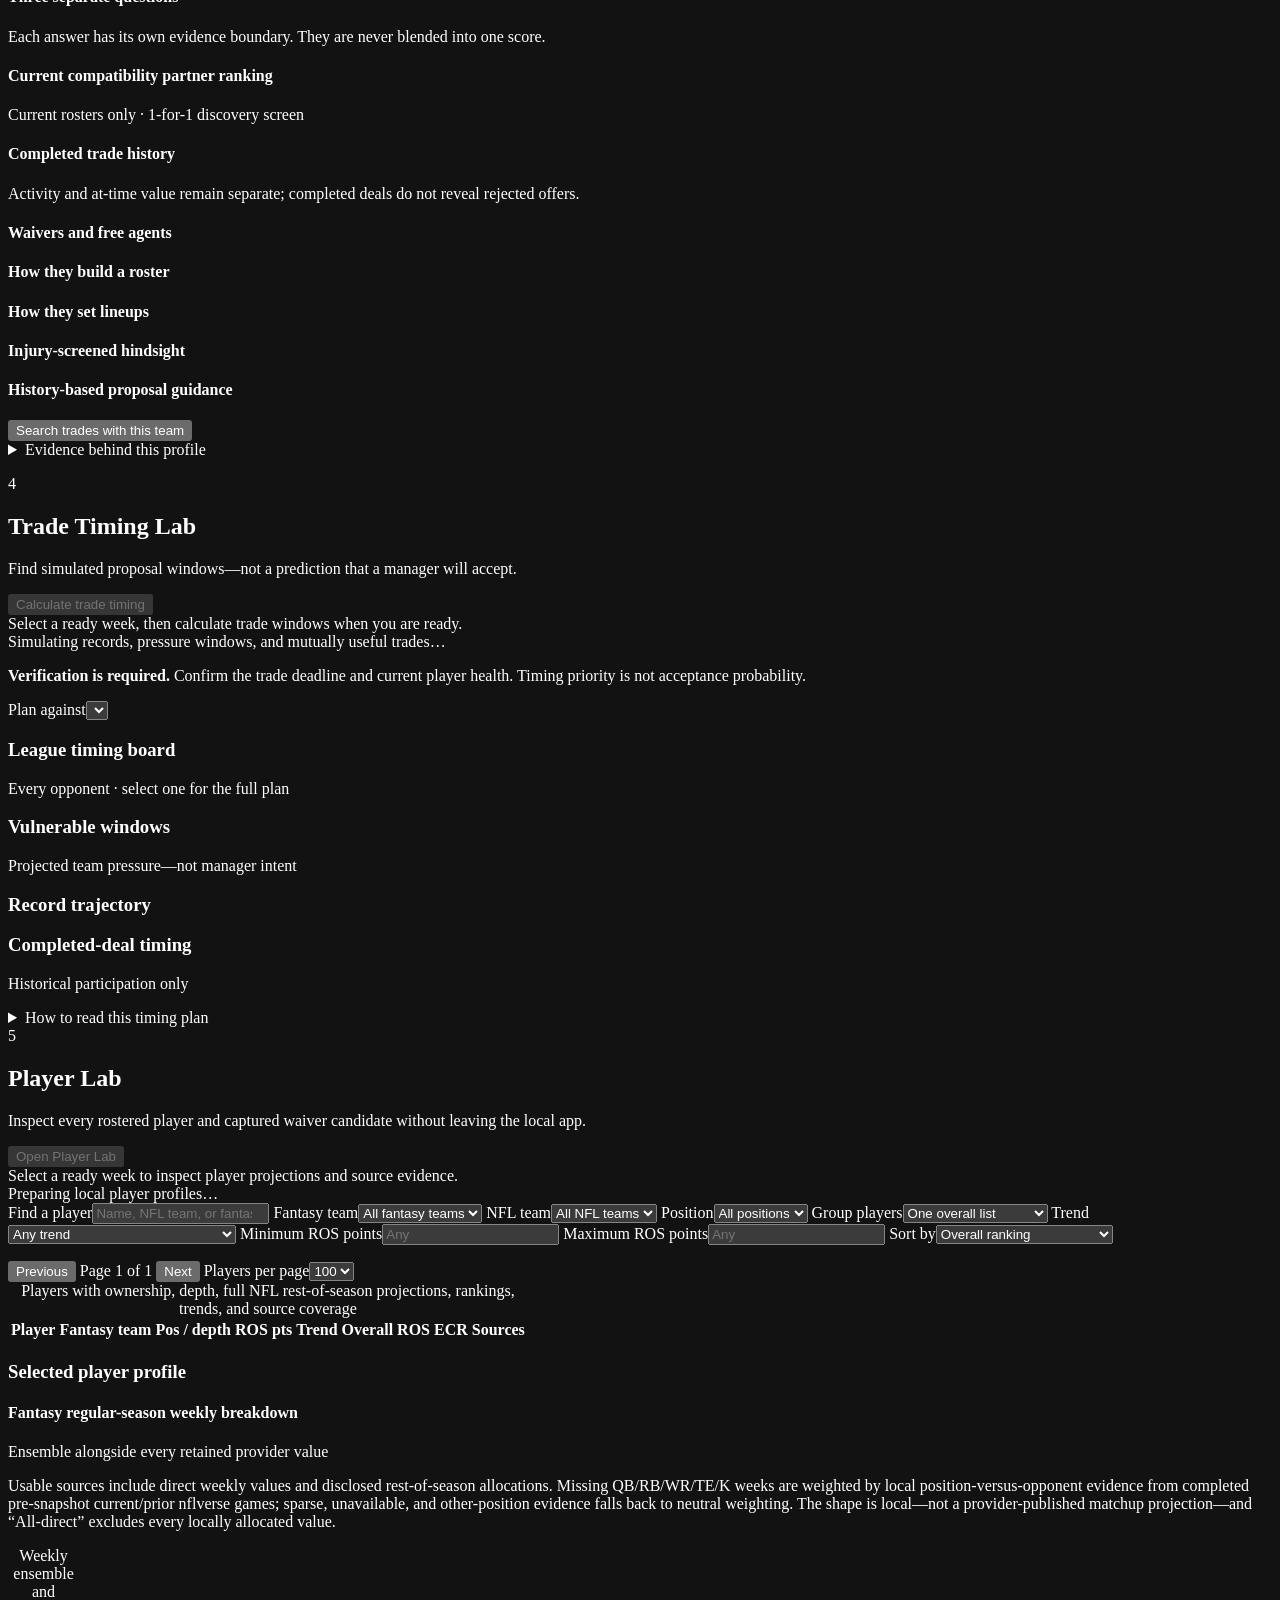
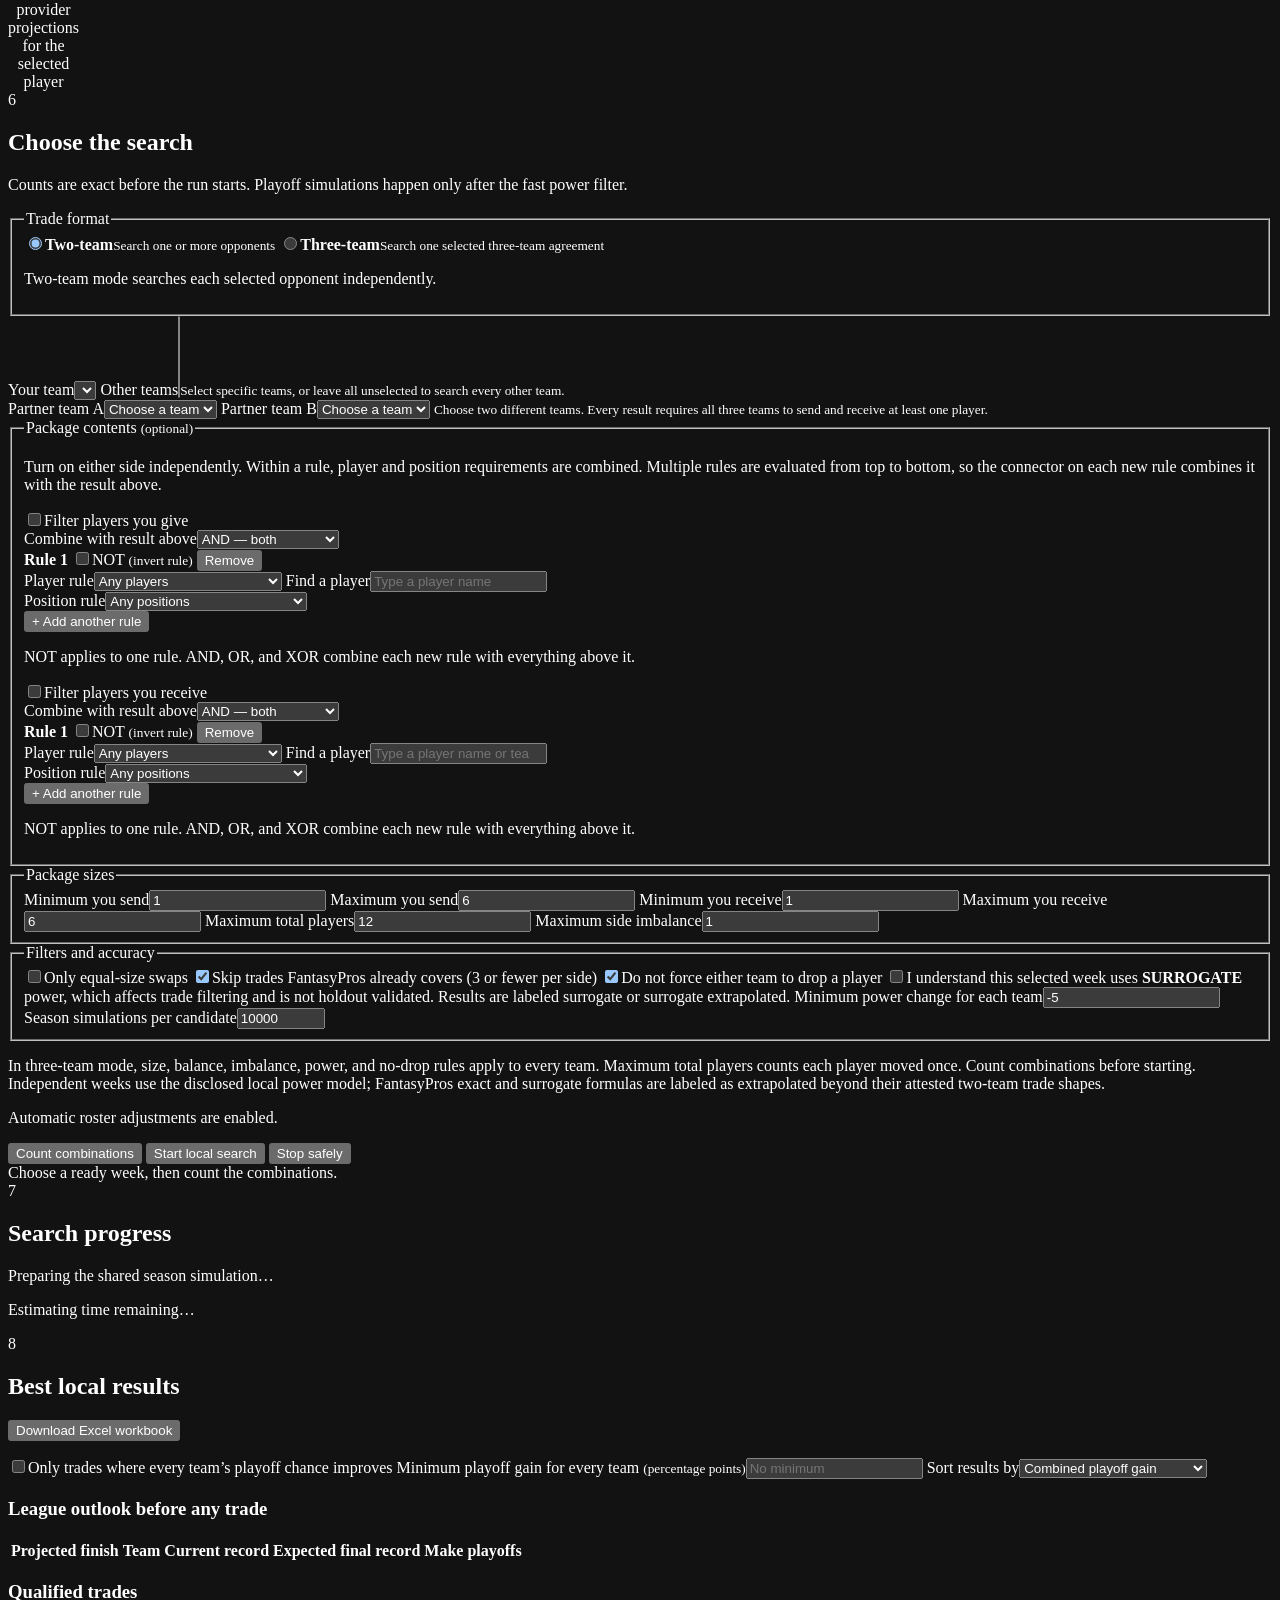
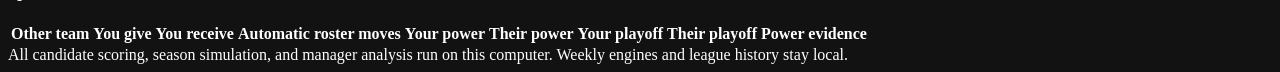
==== commit 89d07600: "feat: integrate projection-rich trade and draft labs Expand authenticated ESPN and Yahoo collection," ====
--- a/trade_snapshot/web_assets/index.html
+++ b/trade_snapshot/web_assets/index.html
@@ -108,7 +108,7 @@
           <div class="collection-options">
             <label class="check"><input id="useFantasyPros" type="checkbox" checked><span>Use FantasyPros for ECR and holdout-validated FantasyPros-style power. Turn this off for a completely independent ESPN + Yahoo engine with optional public publishers.</span></label>
             <label class="check"><input id="useBroadConsensus" type="checkbox" checked><span>Broad projection consensus (recommended): equal-average independent ESPN, Yahoo, CBS, FFToday, and FantasySharks projections when available. Each publisher receives one vote.</span></label>
-            <label class="check"><input id="includeFutureWeekly" type="checkbox" checked><span>Try every remaining ESPN and Yahoo weekly page when available (recommended for matchup-level forecasts). Every remaining FantasyPros week is also attempted; unpublished future pages are recorded explicitly.</span></label>
+            <label class="check"><input id="includeFutureWeekly" type="checkbox"><span>Advanced: visit publisher pages for every remaining week when they offer distinct weekly projections. Leave off for the faster recommended refresh: current-week tables and full-season totals are captured once, then the remaining schedule is modeled locally. ESPN's full-season table is never duplicated as fake weekly data.</span></label>
             <label class="check"><input id="refreshPublicPlayerData" type="checkbox"><span>Refresh public Player Lab data even if it was already collected for this NFL week</span></label>
             <label class="check surrogate-consent"><input id="allowSurrogatePower" type="checkbox"><span>If the formula does not pass the blind-holdout validation gate, publish a <strong>SURROGATE</strong> weekly engine. Its results remain approximations and are labeled surrogate or surrogate extrapolated.</span></label>
           </div>
@@ -431,7 +431,7 @@
             <div id="playerLabChart" class="player-lab-chart" role="img" aria-label="Selected player's weekly actual and projected fantasy points"></div>
             <div id="playerLabSeasonStats" class="player-lab-season-stats"></div>
             <div class="player-lab-grid-heading"><h4>Fantasy regular-season weekly breakdown</h4><p>Ensemble alongside every retained provider value</p></div>
-            <p class="player-lab-coverage-note">Usable sources include direct weekly values and disclosed rest-of-season allocations. Residual points and stat components are divided evenly across missing active weeks; that shape is local, not a provider-published matchup projection. “All-direct” excludes every locally allocated value.</p>
+            <p class="player-lab-coverage-note">Usable sources include direct weekly values and disclosed rest-of-season allocations. Missing QB/RB/WR/TE/K weeks are weighted by local position-versus-opponent evidence from completed pre-snapshot current/prior nflverse games; sparse, unavailable, and other-position evidence falls back to neutral weighting. The shape is local—not a provider-published matchup projection—and “All-direct” excludes every locally allocated value.</p>
             <div class="table-wrap player-lab-weekly-wrap" role="region" aria-label="Scrollable weekly projection breakdown" tabindex="0">
               <table class="player-lab-weekly">
                 <caption class="player-lab-sr-only">Weekly ensemble and provider projections for the selected player</caption>
@@ -620,7 +620,7 @@
         <div class="draft-corpus-installer-copy">
           <p class="draft-kicker">ONE-CLICK STARTER HISTORY</p>
           <h3 id="draftStarterCorpusHeading">Build the historical training library</h3>
-          <p>Downloads public preseason ADP and completed NFL results once, verifies each file, then builds the corpus locally. Interrupted downloads can resume.</p>
+          <p>Downloads public preseason ADP plus prior and target NFL seasons once, verifies each file, then builds projection-rich training history locally. Interrupted downloads can resume.</p>
         </div>
         <div class="draft-corpus-installer-actions">
           <button id="draftInstallCorpusButton" class="primary" type="button">Install 2015–2019 and 2021–2025 starter corpus</button>
@@ -634,7 +634,7 @@
         <div id="draftInstallCorpusCoverage" class="draft-install-coverage hidden" aria-label="Starter corpus coverage"></div>
         <details class="draft-install-disclosure">
           <summary>What this starter corpus includes</summary>
-          <p>Preseason features come from Fantasy Football Calculator 12-team PPR ADP. Weekly rosters, schedules, and realized outcomes come from nflverse under CC-BY-4.0. It does not claim historical ESPN, Yahoo, or FantasyPros projections.</p>
+          <p>Fantasy Football Calculator supplies preseason ADP and rank range. nflverse supplies weekly rosters, schedules, and stats under CC-BY-4.0. Draft Lab turns only the preceding regular season into transparent per-game carry-forward point and detailed-stat projections; the target season remains outcome-only. It does not claim those local baselines are archived ESPN, Yahoo, or FantasyPros projections.</p>
           <p>Identity matches are exact—never fuzzy. Draft Lab uses one fixed preseason bye; a player-season is excluded if actual play appears during that team’s original bye. The starter corpus is for the portable standard scoring rules; review coverage before using custom scoring.</p>
         </details>
       </article>
@@ -699,6 +699,15 @@
               <label><span>Position limits JSON</span><textarea id="draftPositionLimits" rows="8" spellcheck="false" required></textarea></label>
             </div>
           </details>
+          <fieldset class="draft-choice-group">
+            <legend>Optional zero-point absence inference</legend>
+            <p class="field-help" id="draftAbsenceHelp">Explicit out/IR reports always drive roster management. These optional thresholds use consecutive completed zero-point weeks for QB/RB/WR/TE only; byes pause the streak and missing data resets it. Zero points may mean a healthy bench player, not an injury. All start disabled (0). If desired, try 2 / 4 / 8 weeks; enabled thresholds must increase. An inferred drop models extended absence, not a confirmed season-ending injury.</p>
+            <div class="draft-fields draft-fields-four">
+              <label><span>Bench after zero-point weeks</span><input id="draftZeroOutWeeks" type="number" min="0" max="25" value="0" required aria-describedby="draftAbsenceHelp"></label>
+              <label><span>Model IR after zero-point weeks</span><input id="draftZeroIrWeeks" type="number" min="0" max="25" value="0" required aria-describedby="draftAbsenceHelp"></label>
+              <label><span>Drop after zero-point weeks</span><input id="draftZeroDropWeeks" type="number" min="0" max="25" value="0" required aria-describedby="draftAbsenceHelp"></label>
+            </div>
+          </fieldset>
         </div>
 
         <div class="draft-config-block">
@@ -706,13 +715,14 @@
           <div class="draft-fields draft-fields-five">
             <label><span>Population</span><input id="draftPopulation" type="number" min="2" max="5000" value="12" required></label>
             <label><span>Generations</span><input id="draftGenerations" type="number" min="1" max="1000" value="1" required></label>
-            <label><span>Appearances / generation</span><input id="draftAppearances" type="number" min="1" max="20" value="1" required></label>
+            <label><span>Full seat sweeps / generation</span><input id="draftAppearances" type="number" min="1" max="20" value="1" required aria-describedby="draftSeatSweepHelp"></label>
             <label><span>Candidate window</span><input id="draftCandidateWindow" type="number" min="0" max="4096" value="16" required></label>
             <label><span>Seed</span><input id="draftSeed" type="number" min="0" value="904221" required></label>
             <label><span>Elite fraction</span><input id="draftEliteFraction" type="number" min="0.01" max="0.5" step="0.01" value="0.15" required></label>
             <label><span>Mutation rate</span><input id="draftMutationRate" type="number" min="0" max="1" step="0.01" value="0.12" required></label>
             <label><span>Mutation magnitude</span><input id="draftMutationMagnitude" type="number" min="0" max="10000000" value="25000" required></label>
           </div>
+          <p id="draftSeatSweepHelp" class="field-help">One sweep evaluates every draft brain from every draft position. Every simulated draft is snake order, reversing the seats each round; fitness averages the complete seat sweep.</p>
           <fieldset class="draft-choice-group">
             <legend>Training years</legend>
             <div id="draftTrainingYears" class="draft-check-grid">
@@ -747,6 +757,7 @@
           <button id="draftStartButton" class="primary" type="submit">Start training</button>
           <button id="draftCancelButton" class="danger hidden" type="button">Stop and keep last autosave</button>
           <button id="draftDownloadModel" class="secondary hidden" type="button">Download trained model</button>
+          <button id="draftRevealModel" class="secondary hidden" type="button">Show saved model</button>
         </div>
       </form>
       <div id="draftEstimate" class="estimate" aria-live="polite">Choose a corpus and league preset, then estimate the training batch.</div>
@@ -768,9 +779,20 @@
         <div><p class="draft-kicker">SHOWCASE SEASON</p><h3 id="draftShowcaseTitle">Simulation inspection</h3></div>
         <label><span>Select a team</span><select id="draftShowcaseTeam"><option value="">No showcase yet</option></select></label>
       </div>
+      <p id="draftRosterPolicy" class="draft-install-coverage-summary"></p>
       <div class="draft-inspector-grid">
-        <article class="draft-card"><h3>Roster</h3><div class="table-wrap draft-compact-table"><table><thead><tr><th>Player</th></tr></thead><tbody id="draftRosterBody"></tbody></table></div></article>
+        <article class="draft-card"><h3>Final roster</h3><div class="table-wrap draft-compact-table"><table><thead><tr><th>Player</th></tr></thead><tbody id="draftRosterBody"></tbody></table></div>
+          <details><summary>Original drafted roster</summary><div class="table-wrap draft-compact-table"><table><thead><tr><th>Player</th></tr></thead><tbody id="draftOriginalRosterBody"></tbody></table></div></details>
+        </article>
         <article class="draft-card draft-card-wide"><h3>Weekly results</h3><div class="table-wrap draft-compact-table"><table><thead><tr><th>Week</th><th>Stage</th><th>Opponent</th><th>Result</th><th>Score</th></tr></thead><tbody id="draftWeekBody"></tbody></table></div></article>
+        <article class="draft-card draft-card-wide"><h3>Injury roster activity</h3>
+          <div class="table-wrap draft-compact-table"><table><thead><tr><th>Week</th><th>Action</th><th>Player</th><th>Reason</th><th>Source</th></tr></thead><tbody id="draftRosterMovesBody"></tbody></table></div>
+        </article>
+        <article class="draft-card draft-card-wide"><h3>Weekly starting lineup</h3>
+          <label><span>Inspect week</span><select id="draftShowcaseWeek" disabled><option value="">No showcase yet</option></select></label>
+          <p id="draftLineupNotice" class="draft-install-coverage-summary"></p>
+          <div class="table-wrap draft-compact-table"><table><thead><tr><th>Slot</th><th>Player</th><th>Weekly lineup estimate</th><th>Actual points</th></tr></thead><tbody id="draftLineupBody"></tbody></table></div>
+        </article>
         <article class="draft-card draft-card-wide"><h3>Final standings</h3><div class="table-wrap draft-compact-table"><table><thead><tr><th>Finish</th><th>Team</th><th>Record</th><th>Points</th><th>Playoffs</th></tr></thead><tbody id="draftStandingsBody"></tbody></table></div></article>
         <article class="draft-card draft-card-wide"><h3>Playoff bracket</h3><div class="table-wrap draft-compact-table"><table><thead><tr><th>Round / week</th><th>Matchup</th><th>Score</th><th>Winner</th></tr></thead><tbody id="draftBracketBody"></tbody></table></div></article>
       </div>
